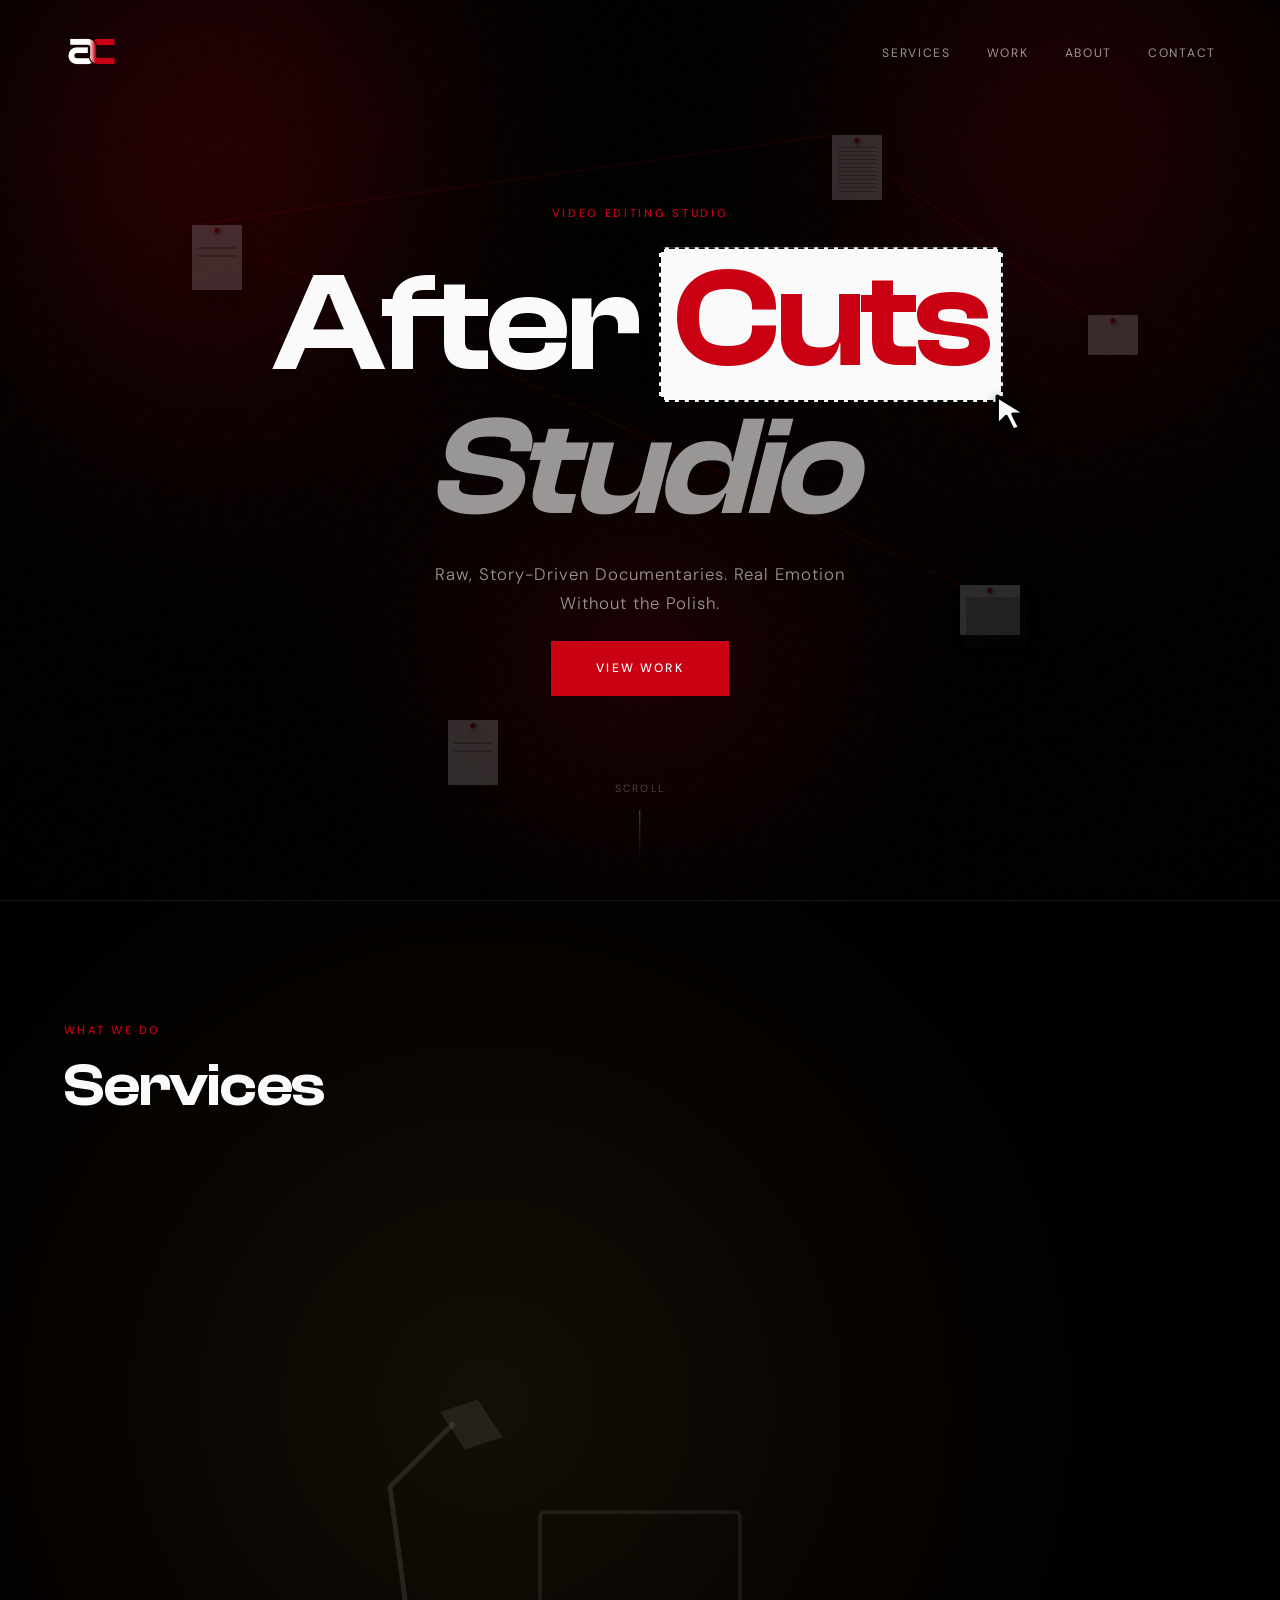
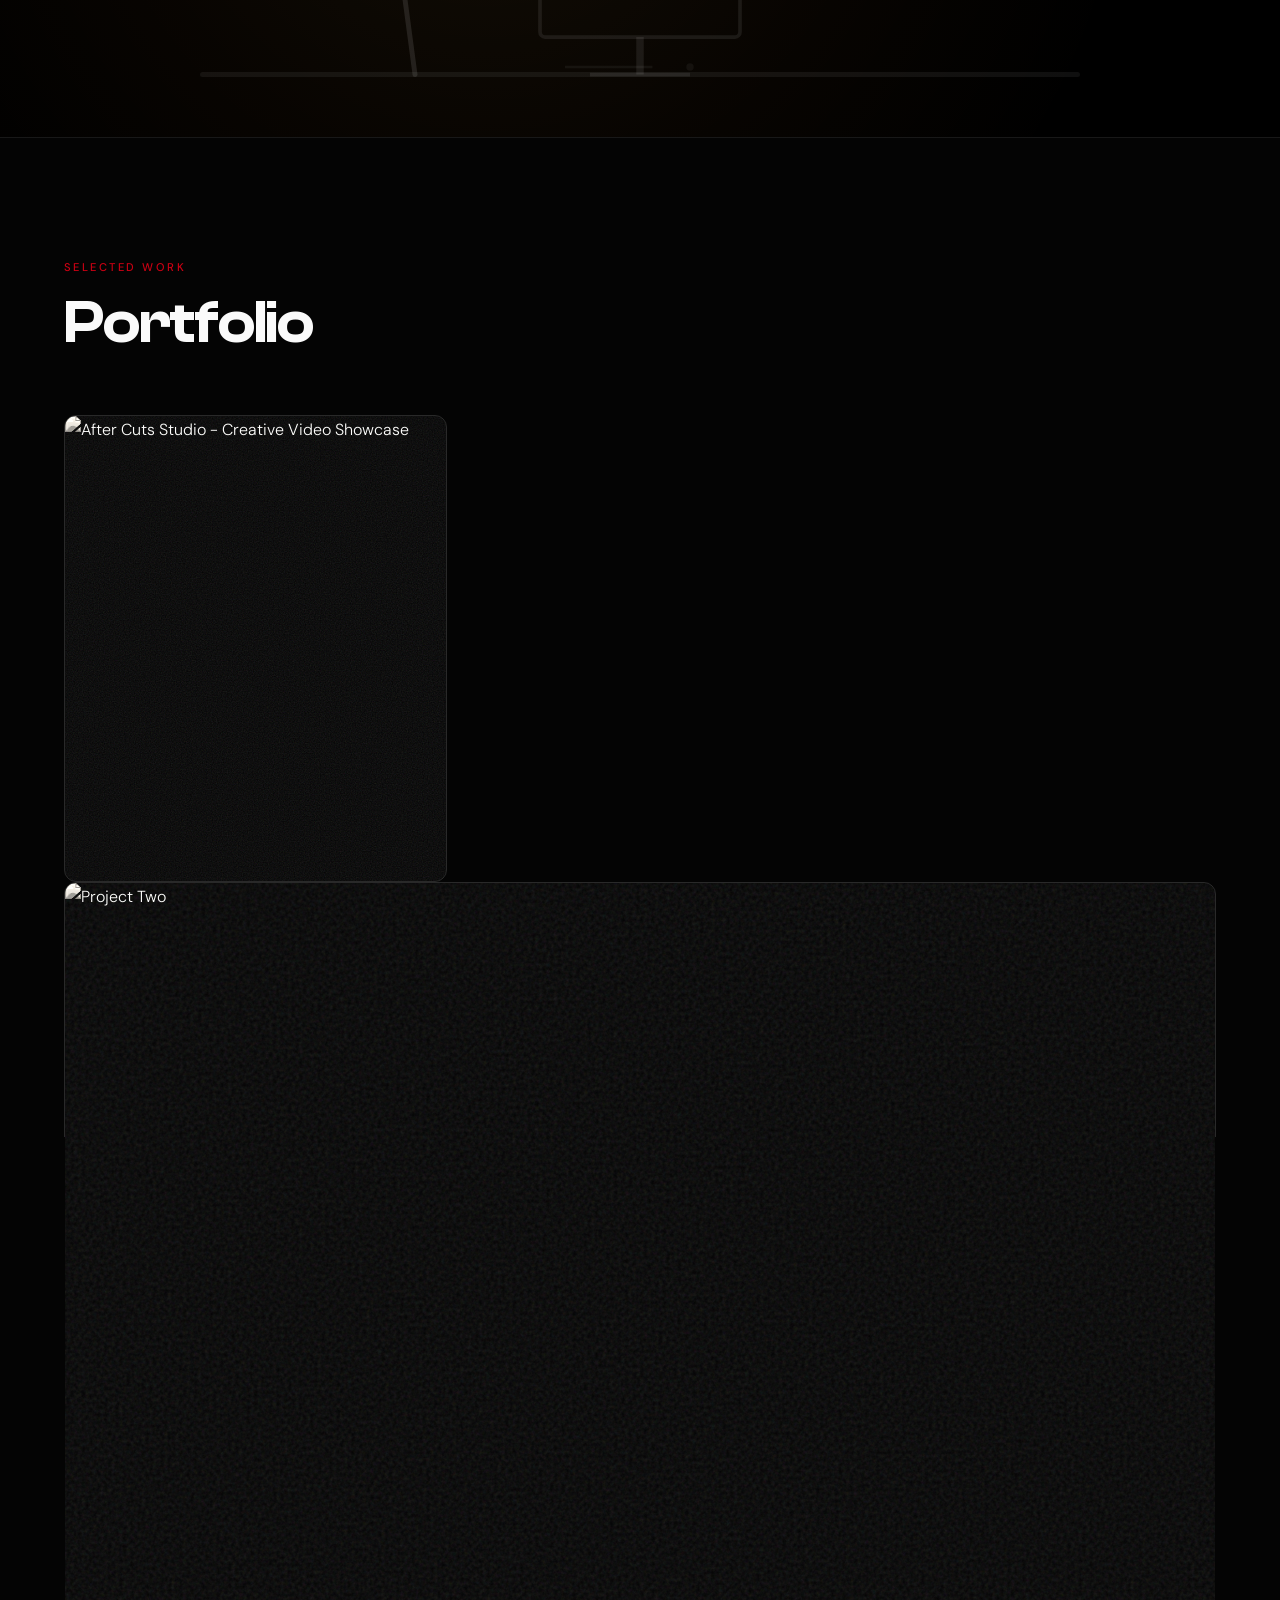
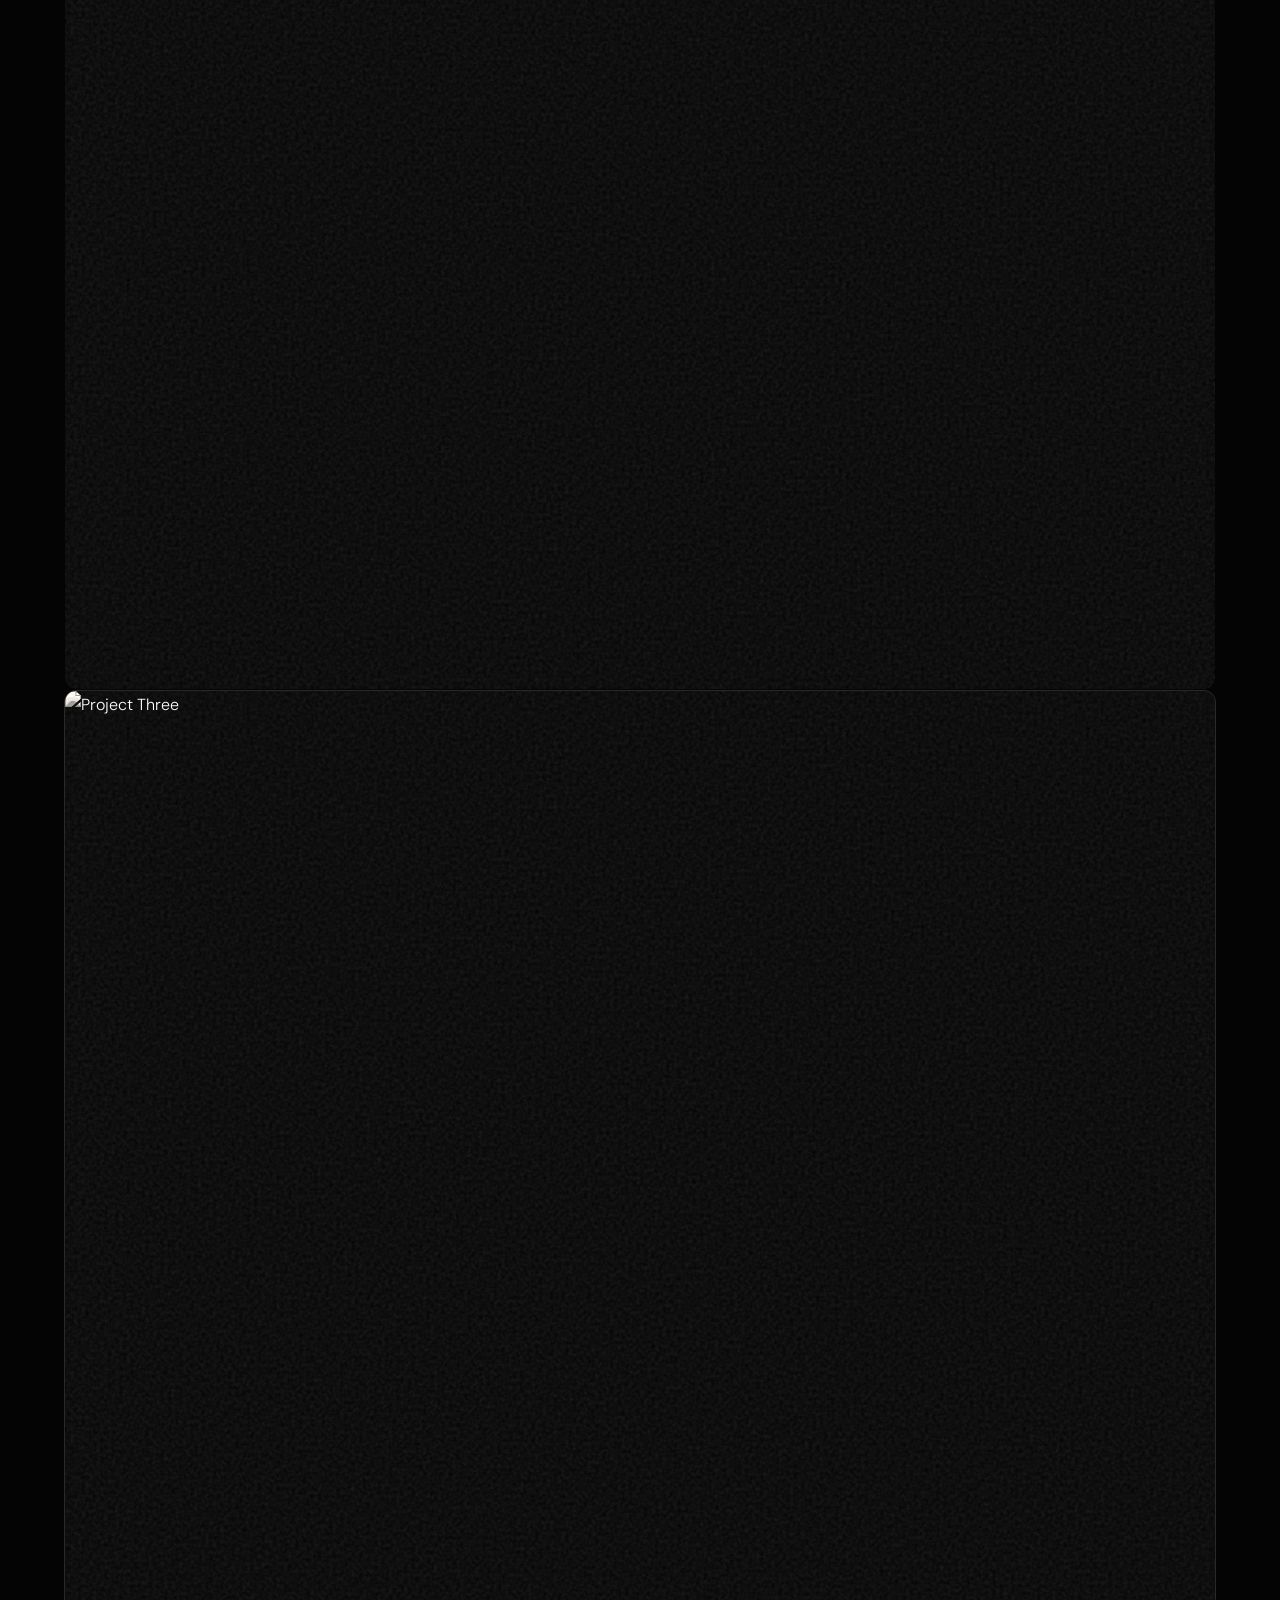
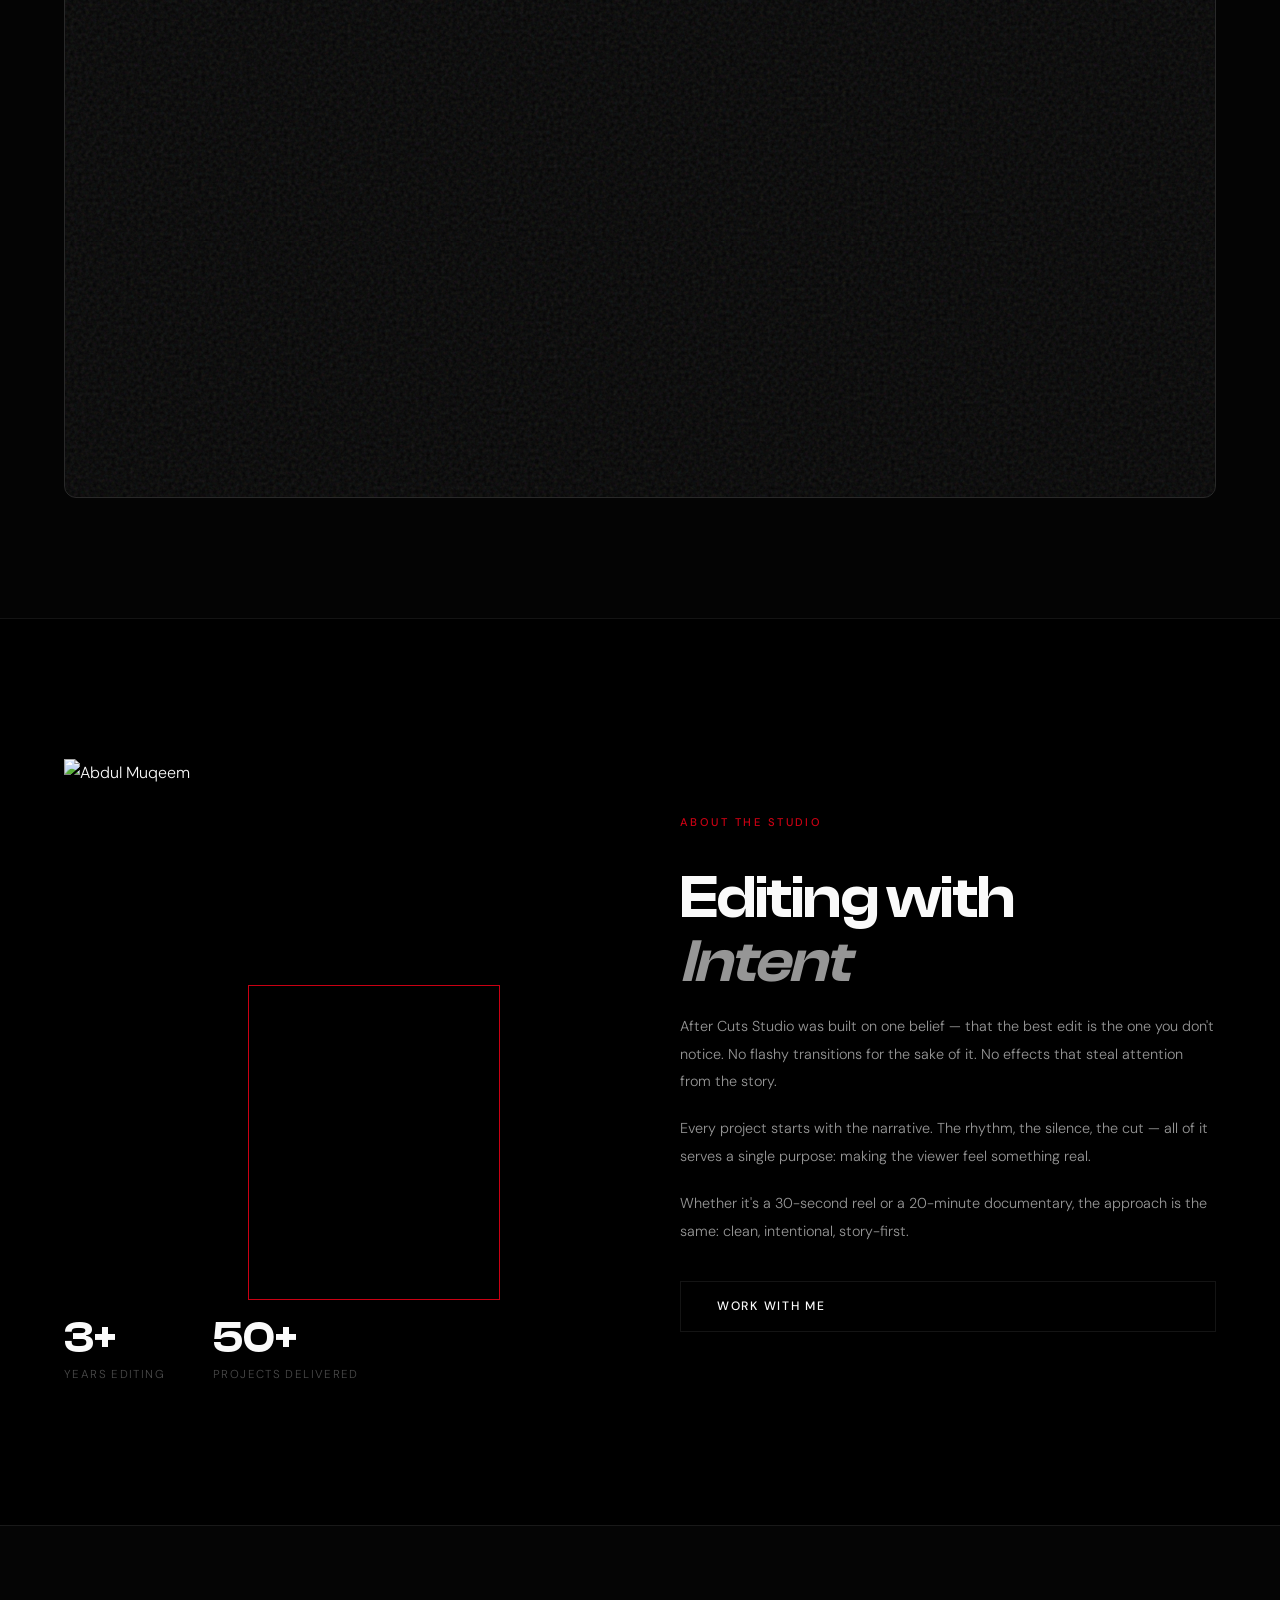
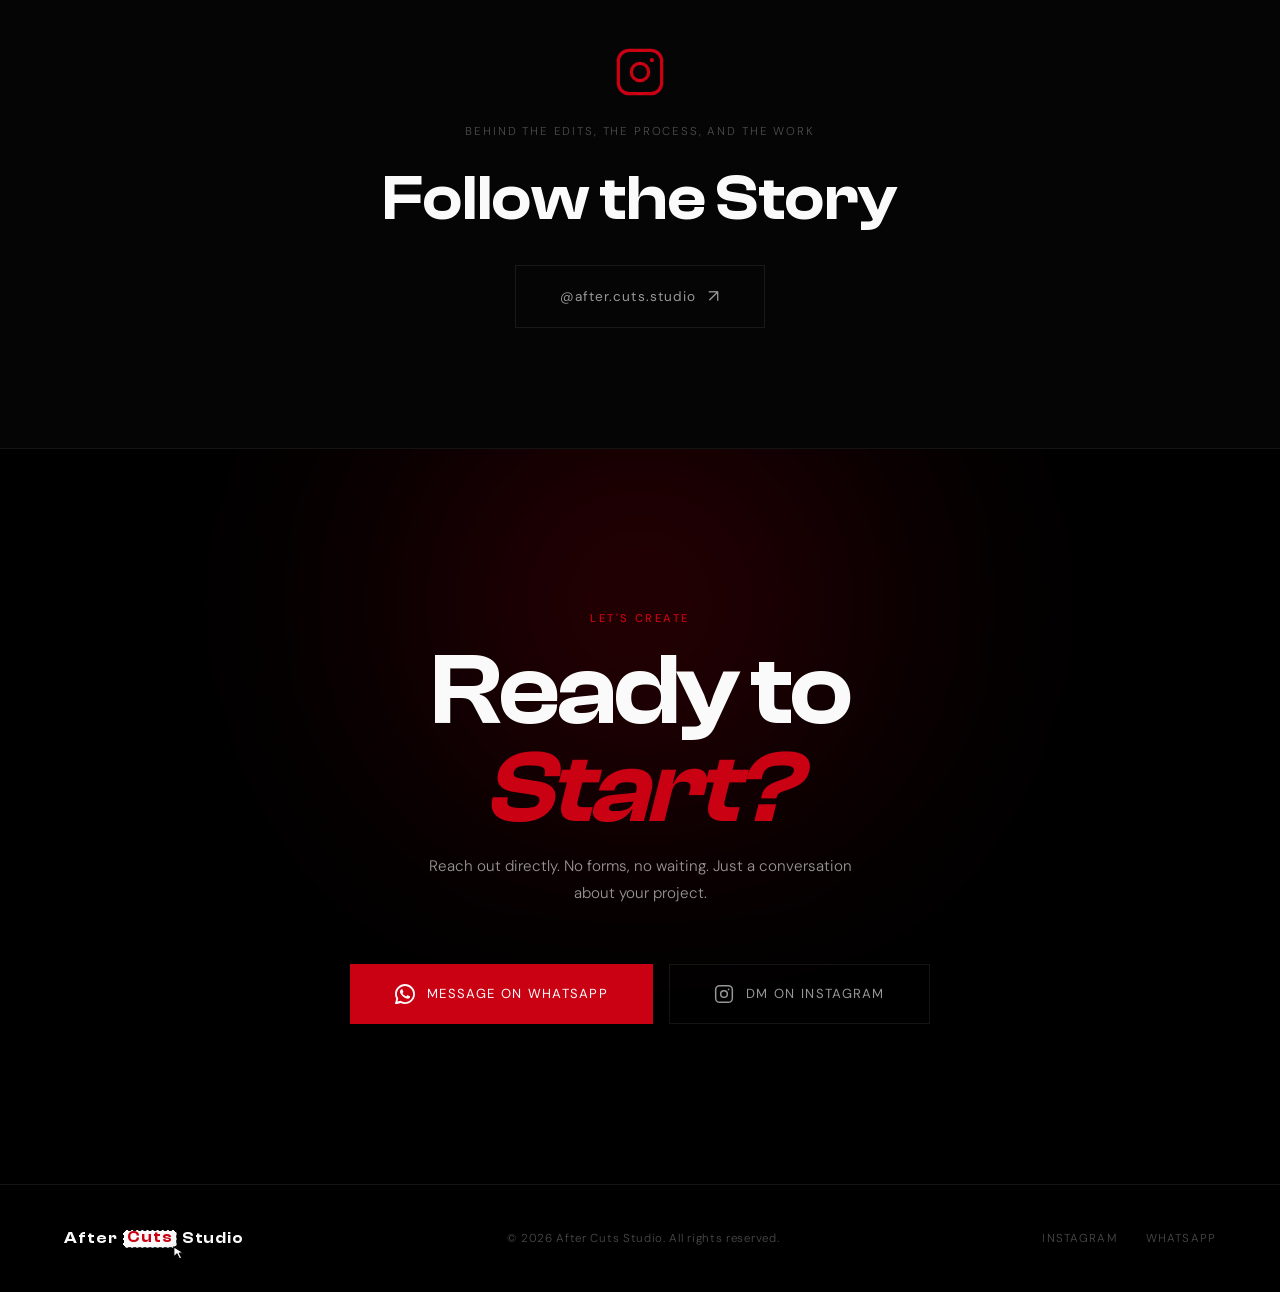
==== index.html @ 25b97770 "Add files via upload" ====
<!DOCTYPE html>
<html lang="en">

<head>
  <meta charset="UTF-8" />
  <meta name="viewport" content="width=device-width, initial-scale=1.0" />
  <title>After Cuts Studio — Clean, Story-Driven Edits</title>
  <meta name="description"
    content="After Cuts Studio is a premium, story-driven video editing studio specializing in raw, high-impact documentary edits, Instagram reels, and YouTube shorts." />
  <meta name="keywords"
    content="After Cuts Studio, video editing studio, documentary editing, cinematic video editor, reels editing, shorts editor" />
  <link rel="canonical" href="https://aftercuts.studio/" />

  <meta property="og:type" content="website" />
  <meta property="og:url" content="https://aftercuts.studio/" />
  <meta property="og:title" content="After Cuts Studio — Clean, Story-Driven Edits" />
  <meta property="og:description"
    content="Premium story-driven video editing studio specializing in cinematic documentaries, high-retention reels, and YouTube shorts." />
  <meta property="og:image" content="https://aftercuts.studio/YOUR_LOGO.png" />

  <meta property="twitter:card" content="summary_large_image" />
  <meta property="twitter:url" content="https://aftercuts.studio/" />
  <meta property="twitter:title" content="After Cuts Studio — Clean, Story-Driven Edits" />
  <meta property="twitter:description"
    content="Premium story-driven video editing studio specializing in cinematic documentaries, high-retention reels, and YouTube shorts." />
  <meta property="twitter:image" content="https://aftercuts.studio/YOUR_LOGO.png" />

  <link rel="preconnect" href="https://fonts.googleapis.com" />
  <link rel="preconnect" href="https://fonts.gstatic.com" crossorigin />
  <link href="https://fonts.googleapis.com/css2?family=DM+Sans:wght@300;400;500&display=swap" rel="stylesheet" />
  <link rel="stylesheet" href="styles.css" />
  <script type="application/ld+json">
  {
    "@context": "https://schema.org",
    "@type": "ProfessionalService",
    "name": "After Cuts Studio",
    "image": "https://aftercuts.studio/YOUR_LOGO.png",
    "@id": "https://aftercuts.studio/#professional-service",
    "url": "https://aftercuts.studio/",
    "telephone": "+919100767096",
    "priceRange": "$$",
    "address": {
      "@type": "PostalAddress",
      "addressLocality": "Vijayawada",
      "addressRegion": "Andhra Pradesh",
      "addressCountry": "IN"
    },
    "geo": {
      "@type": "GeoCoordinates",
      "latitude": "16.5062",
      "longitude": "80.6480"
    },
    "openingHoursSpecification": {
      "@type": "OpeningHoursSpecification",
      "dayOfWeek": [
        "Monday",
        "Tuesday",
        "Wednesday",
        "Thursday",
        "Friday",
        "Saturday"
      ],
      "opens": "09:00",
      "closes": "18:00"
    },
    "sameAs": [
      "https://www.instagram.com/after.cuts.studio/"
    ],
    "slogan": "Simple edits is secret of significant results"
  }
  </script>
</head>

<body>

  <!-- ============================================================
       AMBIENT GLOW — UltimateEditors-style cone beams from top
       Two large soft light beams + one mid orb, all in #CA0013 red
  ============================================================ -->
  <div class="glow-wrap" aria-hidden="true">
    <div class="glow-beam glow-beam--left"></div>
    <div class="glow-beam glow-beam--right"></div>
    <div class="glow-orb glow-orb--mid"></div>
  </div>

  <!-- ============================================================
       PAGE LOADER
  ============================================================ -->
  <div id="loader">
    <div class="elegant-wrapper">
      <div class="expanding-ring"></div>
      <img src="YOUR_LOGO.png" alt="AC" class="elegant-logo" />
    </div>
  </div>

  <!-- ============================================================
       NAVIGATION
  ============================================================ -->
  <nav id="navbar">

    <!--
      LOGO PLACEHOLDER
      To use your own PNG logo:
        1. Delete the entire <a class="nav-logo"> block below
        2. Uncomment and use this instead:
           <a href="#hero"><img src="YOUR_LOGO.png" alt="After Cuts Studio" class="nav-logo-img" /></a>
    -->
    <a href="#hero"><img src="YOUR_LOGO.png" alt="After Cuts Studio" class="nav-logo-img" /></a>

    <ul class="nav-links">
      <li><a href="#services">Services</a></li>
      <li><a href="#portfolio">Work</a></li>
      <li><a href="#about">About</a></li>
      <li><a href="#contact">Contact</a></li>
    </ul>

    <button class="nav-toggle" aria-label="Toggle menu">
      <span></span><span></span>
    </button>
  </nav>

  <!-- Mobile Menu -->
  <div id="mobile-menu">
    <ul>
      <li><a href="#services">Services</a></li>
      <li><a href="#portfolio">Work</a></li>
      <li><a href="#about">About</a></li>
      <li><a href="#contact">Contact</a></li>
    </ul>
  </div>

  <!-- ============================================================
       HERO SECTION
  ============================================================ -->
  <section id="hero">
    <div class="hero-grain"></div>
    <div class="hero-vignette"></div>

    <div class="detective-bg" aria-hidden="true">
      <svg class="detective-threads" viewBox="0 0 100 100" preserveAspectRatio="none">
        <line x1="15" y1="25" x2="75" y2="65" stroke="#CA0013" stroke-width="0.15" />
        <line x1="75" y1="65" x2="35" y2="80" stroke="#CA0013" stroke-width="0.15" stroke-dasharray="0.5, 1" />
        <line x1="15" y1="25" x2="65" y2="15" stroke="#CA0013" stroke-width="0.15" />
        <line x1="65" y1="15" x2="85" y2="35" stroke="#CA0013" stroke-width="0.15" />
      </svg>

      <div class="paper paper-1">
        <div class="pin"></div>
        <div class="paper-content line-block"></div>
      </div>
      <div class="paper paper-2">
        <div class="pin"></div>
        <div class="paper-content photo-block"></div>
      </div>
      <div class="paper paper-3">
        <div class="pin"></div>
        <div class="paper-content line-block"></div>
      </div>
      <div class="paper paper-4">
        <div class="pin"></div>
        <div class="paper-content text-block"></div>
      </div>
      <div class="paper paper-5">
        <div class="pin"></div>
      </div>
    </div>

    <div class="hero-content">
      <p class="hero-eyebrow reveal-up">Video Editing Studio</p>
      <h1 class="hero-title reveal-up delay-1">
        After
        <span class="selection-wrapper">
          <span class="selection-bg"></span>
          <span class="selection-text">Cuts</span>
          <svg class="selection-cursor" viewBox="0 0 20 20" xmlns="http://www.w3.org/2000/svg">
            <polygon points="1,1 1,14 5,10 8,16 11,15 8,9 14,9" fill="#FAFAFA" stroke="#000000" stroke-width="1.5"
              stroke-linejoin="round" />
          </svg>
        </span><br />
        <em>Studio</em>
      </h1>
      <p class="hero-tagline reveal-up delay-2">
        Raw, Story-Driven Documentaries. Real Emotion Without the Polish.
      </p>
      <a href="#portfolio" class="btn-primary reveal-up delay-3">View Work</a>
    </div>

    <div class="hero-scroll-hint">
      <span>Scroll</span>
      <div class="scroll-line"></div>
    </div>
  </section>

  <!-- ============================================================
       SERVICES SECTION
  ============================================================ -->
  <section id="services">



    <div class="workspace-bg" aria-hidden="true">
      <div class="workspace-light"></div>
      <svg class="workspace-art" viewBox="0 0 800 400" preserveAspectRatio="xMidYMax slice">
        <line x1="50" y1="350" x2="750" y2="350" stroke="rgba(255,255,255,0.06)" stroke-width="4"
          stroke-linecap="round" />
        <rect x="320" y="220" width="160" height="100" rx="4" fill="none" stroke="rgba(255,255,255,0.08)"
          stroke-width="3" />
        <line x1="400" y1="320" x2="400" y2="350" stroke="rgba(255,255,255,0.08)" stroke-width="6" />
        <line x1="360" y1="350" x2="440" y2="350" stroke="rgba(255,255,255,0.08)" stroke-width="3" />
        <line x1="340" y1="344" x2="410" y2="344" stroke="rgba(255,255,255,0.05)" stroke-width="2" />
        <circle cx="440" cy="344" r="3" fill="rgba(255,255,255,0.05)" />
        <path d="M 220 350 L 200 200 L 250 150" fill="none" stroke="rgba(255,255,255,0.1)" stroke-width="4"
          stroke-linecap="round" stroke-linejoin="round" />
        <polygon points="240,140 270,130 290,160 260,170" fill="rgba(255,255,255,0.08)" />
      </svg>
    </div>

    <div class="container">
      <div class="section-header reveal-up">
        <span class="section-label">What We Do</span>
        <h2 class="section-title">Services</h2>
      </div>

      <div class="services-grid">

        <div class="service-card news-clipping rot-left reveal-up delay-1">
          <h3 class="service-title"><span class="highlighter">Reels &amp; Shorts Editing</span></h3>
          <p class="service-desc">High-impact vertical content engineered for scroll-stopping attention. Rhythm-first
            cutting, sound design, and motion that feels intentional — not trendy.</p>
          <div class="service-tags">
            <span>Instagram Reels</span><span>YouTube Shorts</span><span>TikTok</span>
          </div>
        </div>

        <div class="service-card news-clipping rot-right reveal-up delay-2">
          <h3 class="service-title"><span class="highlighter">Documentary Editing</span></h3>
          <p class="service-desc">Long-form storytelling where the narrative dictates the pacing. Finding the truth in
            the footage, building tension, and crafting a raw, emotional journey.</p>
          <div class="service-tags">
            <span>Features</span><span>Short Docs</span><span>Archival</span>
          </div>
        </div>

      </div>
    </div>
  </section>

  <!-- ============================================================
       PORTFOLIO SECTION
  ============================================================ -->
  <section id="portfolio">
    <div class="container">
      <div class="section-header reveal-up">
        <span class="section-label">Selected Work</span>
        <h2 class="section-title">Portfolio</h2>
      </div>
      <div class="portfolio-grid">

        <!-- REPLACE: data-video & href with your actual YouTube video ID -->
        <div class="portfolio-item reveal-up delay-1">
          <div class="portfolio-thumb">
            <img src="https://img.youtube.com/vi/WsCQz7DKcd8/maxresdefault.jpg"
              alt="After Cuts Studio - Creative Video Showcase" loading="lazy" />
            <div class="portfolio-overlay">
              <div class="play-btn">
                <svg viewBox="0 0 24 24" fill="currentColor">
                  <polygon points="5,3 19,12 5,21" />
                </svg>
              </div>
              <div class="portfolio-info">
                <span class="portfolio-cat">Video Edit</span>
                <h4 class="portfolio-name">My Project</h4>
              </div>
            </div>
          </div>
          <a href="https://www.youtube.com/watch?v=WsCQz7DKcd8" class="portfolio-link" target="_blank"
            rel="noopener"></a>
        </div>
        <!-- REPLACE href with full YouTube URL -->
        <a href="https://www.youtube.com/watch?v=dQw4w9WgXcQ" class="portfolio-link" target="_blank" rel="noopener"></a>
      </div>

      <!-- REPLACE: data-video & href with your actual YouTube video ID -->
      <div class="portfolio-item reveal-up delay-2">
        <div class="portfolio-thumb">
          <img src="https://img.youtube.com/vi/dQw4w9WgXcQ/maxresdefault.jpg" alt="Project Two" loading="lazy" />
          <div class="portfolio-overlay">
            <div class="play-btn">
              <svg viewBox="0 0 24 24" fill="currentColor">
                <polygon points="5,3 19,12 5,21" />
              </svg>
            </div>
            <div class="portfolio-info">
              <span class="portfolio-cat">Documentary</span>
              <h4 class="portfolio-name">Project Two</h4>
            </div>
          </div>
        </div>
        <a href="https://www.youtube.com/watch?v=dQw4w9WgXcQ" class="portfolio-link" target="_blank" rel="noopener"></a>
      </div>

      <!-- REPLACE: data-video & href with your actual YouTube video ID -->
      <div class="portfolio-item reveal-up delay-3">
        <div class="portfolio-thumb">
          <img src="https://img.youtube.com/vi/dQw4w9WgXcQ/maxresdefault.jpg" alt="Project Three" loading="lazy" />
          <div class="portfolio-overlay">
            <div class="play-btn">
              <svg viewBox="0 0 24 24" fill="currentColor">
                <polygon points="5,3 19,12 5,21" />
              </svg>
            </div>
            <div class="portfolio-info">
              <span class="portfolio-cat">Brand Film</span>
              <h4 class="portfolio-name">Project Three</h4>
            </div>
          </div>
        </div>
        <a href="https://www.youtube.com/watch?v=dQw4w9WgXcQ" class="portfolio-link" target="_blank" rel="noopener"></a>
      </div>

    </div>
    </div>
  </section>

  <!-- Video Lightbox -->
  <div id="video-lightbox">
    <div class="lightbox-backdrop"></div>
    <div class="lightbox-inner">
      <button class="lightbox-close">&times;</button>
      <div class="lightbox-frame">
        <iframe id="lightbox-iframe" src="" frameborder="0" allow="autoplay; fullscreen" allowfullscreen></iframe>
      </div>
    </div>
  </div>

  <!-- ============================================================
       ABOUT SECTION
  ============================================================ -->
  <section id="about">
    <div class="container about-layout">

      <div class="about-visual reveal-left">
        <div class="about-img-wrap">
          <img src="My Image.jpeg" alt="Abdul Muqeem" />
          <div class="about-img-border"></div>
        </div>
        <div class="about-stat-block">
          <div class="about-stat">
            <span class="stat-num">3+</span>
            <span class="stat-label">Years Editing</span>
          </div>
          <div class="about-stat">
            <span class="stat-num">50+</span>
            <span class="stat-label">Projects Delivered</span>
          </div>
        </div>
      </div>

      <div class="about-text reveal-right">
        <span class="section-label">About the Studio</span>
        <h2 class="section-title">Editing with<br /><em>Intent</em></h2>
        <p>After Cuts Studio was built on one belief — that the best edit is the one you don't notice. No flashy
          transitions for the sake of it. No effects that steal attention from the story.</p>
        <p>Every project starts with the narrative. The rhythm, the silence, the cut — all of it serves a single
          purpose: making the viewer feel something real.</p>
        <p>Whether it's a 30-second reel or a 20-minute documentary, the approach is the same: clean, intentional,
          story-first.</p>
        <a href="#contact" class="btn-secondary">Work With Me</a>
      </div>

    </div>
  </section>

  <!-- ============================================================
       INSTAGRAM SECTION
  ============================================================ -->
  <section id="instagram">
    <div class="container">
      <div class="ig-inner reveal-up">
        <div class="ig-icon">
          <svg viewBox="0 0 24 24" fill="none" stroke="currentColor" stroke-width="1.5">
            <rect x="2" y="2" width="20" height="20" rx="5" />
            <circle cx="12" cy="12" r="4" />
            <circle cx="17.5" cy="6.5" r="1" fill="currentColor" stroke="none" />
          </svg>
        </div>
        <p class="ig-sub">Behind the edits, the process, and the work</p>
        <h2 class="ig-title">Follow the Story</h2>
        <a href="https://www.instagram.com/after.cuts.studio/?utm_source=ig_web_button_share_sheet" class="btn-ig"
          target="_blank" rel="noopener">
          @after.cuts.studio <span class="btn-ig-arrow">↗</span>
        </a>
      </div>
    </div>
  </section>

  <!-- ============================================================
       CONTACT / CTA SECTION
  ============================================================ -->
  <section id="contact">
    <div class="contact-glow" aria-hidden="true"></div>
    <div class="container contact-layout">
      <div class="reveal-up">
        <span class="section-label">Let's Create</span>
        <h2 class="contact-title">Ready to<br /><em>Start?</em></h2>
        <p class="contact-sub">Reach out directly. No forms, no waiting. Just a conversation about your project.</p>
      </div>
      <div class="contact-buttons reveal-up delay-1">

        <!-- WhatsApp: +91 9100767096 -->
        <a href="https://wa.me/919100767096" class="contact-btn whatsapp-btn" target="_blank" rel="noopener">
          <svg viewBox="0 0 24 24" fill="currentColor">
            <path
              d="M17.472 14.382c-.297-.149-1.758-.867-2.03-.967-.273-.099-.471-.148-.67.15-.197.297-.767.966-.94 1.164-.173.199-.347.223-.644.075-.297-.15-1.255-.463-2.39-1.475-.883-.788-1.48-1.761-1.653-2.059-.173-.297-.018-.458.13-.606.134-.133.298-.347.446-.52.149-.174.198-.298.298-.497.099-.198.05-.371-.025-.52-.075-.149-.669-1.612-.916-2.207-.242-.579-.487-.5-.669-.51-.173-.008-.371-.01-.57-.01-.198 0-.52.074-.792.372-.272.297-1.04 1.016-1.04 2.479 0 1.462 1.065 2.875 1.213 3.074.149.198 2.096 3.2 5.077 4.487.709.306 1.262.489 1.694.625.712.227 1.36.195 1.871.118.571-.085 1.758-.719 2.006-1.413.248-.694.248-1.289.173-1.413-.074-.124-.272-.198-.57-.347z" />
            <path
              d="M12 0C5.373 0 0 5.373 0 12c0 2.127.558 4.121 1.532 5.847L.054 23.467a.75.75 0 0 0 .918.968l5.86-1.537A11.945 11.945 0 0 0 12 24c6.627 0 12-5.373 12-12S18.627 0 12 0zm0 21.75a9.732 9.732 0 0 1-4.98-1.365l-.356-.213-3.695.968.984-3.596-.233-.371A9.72 9.72 0 0 1 2.25 12C2.25 6.615 6.615 2.25 12 2.25S21.75 6.615 21.75 12 17.385 21.75 12 21.75z" />
          </svg>
          Message on WhatsApp
        </a>

        <!-- Instagram -->
        <a href="https://www.instagram.com/after.cuts.studio/?utm_source=ig_web_button_share_sheet"
          class="contact-btn instagram-btn" target="_blank" rel="noopener">
          <svg viewBox="0 0 24 24" fill="none" stroke="currentColor" stroke-width="1.8">
            <rect x="2" y="2" width="20" height="20" rx="5" />
            <circle cx="12" cy="12" r="4" />
            <circle cx="17.5" cy="6.5" r="1" fill="currentColor" stroke="none" />
          </svg>
          DM on Instagram
        </a>

      </div>
    </div>
  </section>

  <!-- ============================================================
       FOOTER
  ============================================================ -->
  <footer id="footer">
    <div class="container footer-layout">
      <p class="footer-brand">
        After
        <span class="selection-wrapper">
          <span class="selection-bg"></span>
          <span class="selection-text">Cuts</span>
          <svg class="selection-cursor" viewBox="0 0 20 20" xmlns="http://www.w3.org/2000/svg">
            <polygon points="1,1 1,14 5,10 8,16 11,15 8,9 14,9" fill="#FAFAFA" stroke="#000000" stroke-width="1.5"
              stroke-linejoin="round" />
          </svg>
        </span>
        Studio
      </p>
      <p class="footer-copy">&copy; <span id="year"></span> After Cuts Studio. All rights reserved.</p>
      <div class="footer-links">
        <a href="https://www.instagram.com/after.cuts.studio/?utm_source=ig_web_button_share_sheet" target="_blank"
          rel="noopener">Instagram</a>
        <a href="https://wa.me/919100767096" target="_blank" rel="noopener">WhatsApp</a>
      </div>
    </div>
  </footer>

  <script src="script.js"></script>
</body>

</html>
---- styles.css ----
/* ============================================================
   AFTER CUTS STUDIO — styles.css
   Theme : Dark Luxury / Cinematic / Minimal
   Colors: #000000 Black · #CA0013 Red · #FAFAFA Off-white
   Fonts : ClashDisplay Semibold (hero/display) · DM Sans (body)
   NOTE  : Cursor animation fully removed as requested
============================================================ */

/* ─── CUSTOM FONT ───────────────────────────────────────────── */
@font-face {
  font-family: 'ClashDisplay';
  src: url('ClashDisplay-Semibold.ttf') format('truetype');
  font-weight: 600;
  font-style: normal;
  font-display: swap;
}

/* ─── RESET ─────────────────────────────────────────────────── */
*,
*::before,
*::after {
  margin: 0;
  padding: 0;
  box-sizing: border-box;
}

/* ─── VARIABLES ─────────────────────────────────────────────── */
:root {
  --black: #000000;
  --red: #CA0013;
  --red-glow: rgba(202, 0, 19, 0.45);
  --red-soft: rgba(202, 0, 19, 0.18);
  --red-dim: rgba(202, 0, 19, 0.10);
  --white: #FAFAFA;
  --white-60: rgba(250, 250, 250, 0.60);
  --white-30: rgba(250, 250, 250, 0.30);
  --white-08: rgba(250, 250, 250, 0.08);
  --border: rgba(255, 255, 255, 0.08);
  --card-bg: rgba(12, 12, 12, 0.80);
  --font-display: 'ClashDisplay', sans-serif;
  --font-body: 'DM Sans', sans-serif;
  --ease: cubic-bezier(0.25, 0.1, 0.25, 1);
  --ease-snap: cubic-bezier(0.16, 1, 0.3, 1);
}

/* ─── BASE ──────────────────────────────────────────────────── */
html {
  scroll-behavior: smooth;
  /* True page black lives on html so body can be transparent */
  background: var(--black);
}

body {
  /* MUST be transparent so fixed glow layer shows through */
  background: transparent;
  color: var(--white);
  font-family: var(--font-body);
  font-weight: 300;
  line-height: 1.7;
  overflow-x: hidden;
  cursor: auto;
  /* normal cursor — animation removed */
}

img {
  display: block;
  width: 100%;
  height: 100%;
  object-fit: cover;
}

a {
  text-decoration: none;
  color: inherit;
}

ul {
  list-style: none;
}

.container {
  width: min(1200px, 90%);
  margin-inline: auto;
}

/* ─── UTILITY ───────────────────────────────────────────────── */
.red {
  color: var(--red);
}

/* used on "Cuts" in hero title */

/* ============================================================
   GLOW LAYER
   Mimics ultimateeditors.com style:
   - Two large cone/beam shapes from upper-left & upper-right
   - One soft central orb lower down
   - All fixed so they persist while scrolling
   - z-index: -1 so they sit BEHIND every section
============================================================ */
.glow-wrap {
  position: fixed;
  inset: 0;
  pointer-events: none;
  z-index: -1;
  /* behind the entire page */
  overflow: hidden;
}

/* ── Shared beam base ── */
.glow-beam {
  position: absolute;
  top: -10%;
  width: 60vw;
  height: 110vh;
  border-radius: 50%;
  filter: blur(120px);
  opacity: 0.55;
  transform-origin: top center;
}

/* Left beam — angled in from upper-left */
.glow-beam--left {
  left: -15%;
  background: radial-gradient(ellipse 60% 80% at 40% 10%,
      rgba(202, 0, 19, 0.70) 0%,
      rgba(202, 0, 19, 0.25) 40%,
      transparent 75%);
  transform: rotate(-18deg);
  animation: beamPulse 9s ease-in-out infinite alternate;
}

/* Right beam — mirrored from upper-right */
.glow-beam--right {
  right: -15%;
  background: radial-gradient(ellipse 60% 80% at 60% 10%,
      rgba(202, 0, 19, 0.55) 0%,
      rgba(202, 0, 19, 0.18) 40%,
      transparent 75%);
  transform: rotate(18deg);
  animation: beamPulse 12s ease-in-out infinite alternate-reverse;
}

/* Central soft orb — sits in the lower-middle for depth */
.glow-orb--mid {
  position: absolute;
  bottom: 5%;
  left: 50%;
  transform: translateX(-50%);
  width: min(700px, 80vw);
  height: min(400px, 50vw);
  border-radius: 50%;
  background: radial-gradient(circle at center,
      rgba(202, 0, 19, 0.28) 0%,
      rgba(202, 0, 19, 0.08) 50%,
      transparent 75%);
  filter: blur(90px);
  opacity: 0.7;
  animation: beamPulse 15s ease-in-out infinite alternate;
}

@keyframes beamPulse {
  0% {
    opacity: 0.45;
  }

  50% {
    opacity: 0.65;
  }

  100% {
    opacity: 0.50;
  }
}

/* Accessibility: kill animation for reduced-motion users */
@media (prefers-reduced-motion: reduce) {

  .glow-beam,
  .glow-orb--mid {
    animation: none;
  }
}

/* ─── PAGE LOADER ───────────────────────────────────────────── */
#loader {
  position: fixed;
  inset: 0;
  background: var(--black);
  z-index: 10000;
  display: flex;
  align-items: center;
  justify-content: center;
  transition: opacity 0.7s var(--ease), visibility 0.7s;
}

#loader.hidden {
  opacity: 0;
  visibility: hidden;
}

.elegant-wrapper {
  position: fixed;
  top: 50%;
  left: 50%;
  transform: translate(-50%, -50%);
  display: flex;
  align-items: center;
  justify-content: center;
  width: 300px;
  height: 300px;
  animation: flyToCorner 0.9s cubic-bezier(0.32, 0.72, 0, 1) 2.4s forwards;
}

.loader-inner {
  display: flex;
  flex-direction: column;
  align-items: center;
  gap: 20px;
}

.loader-brand {
  font-family: var(--font-display);
  font-size: clamp(3rem, 8vw, 5rem);
  font-weight: 600;
  letter-spacing: 0.1em;
}

.loader-line {
  width: 0;
  height: 1px;
  background: var(--red);
  animation: lineGrow 1.5s var(--ease-snap) forwards;
}

@keyframes lineGrow {
  to {
    width: 120px;
  }
}

/* ─── NAVBAR ────────────────────────────────────────────────── */
#navbar {
  position: fixed;
  top: 0;
  left: 0;
  right: 0;
  z-index: 900;
  display: flex;
  align-items: center;
  justify-content: space-between;
  padding: 24px min(5%, 72px);
  transition: background 0.5s var(--ease), padding 0.4s var(--ease);
}

#navbar.scrolled {
  background: rgba(0, 0, 0, 0.88);
  backdrop-filter: blur(14px);
  -webkit-backdrop-filter: blur(14px);
  padding-top: 16px;
  padding-bottom: 16px;
  border-bottom: 1px solid var(--border);
}

/* ── Logo placeholder ─────────────────────────── */
/* When you're ready to use your PNG:
   Remove .logo-placeholder and just put <img src="logo.png"> */
.nav-logo {
  display: inline-flex;
  align-items: center;
}

.logo-placeholder {
  display: flex;
  align-items: center;
  gap: 10px;
}

.logo-box-wrap {
  /* This box holds the AC initials — delete when using real logo */
  width: 36px;
  height: 36px;
  border: 1px solid var(--red);
  display: flex;
  align-items: center;
  justify-content: center;
  flex-shrink: 0;
}

.logo-box {
  font-family: var(--font-display);
  font-size: 0.85rem;
  font-weight: 600;
  letter-spacing: 0.05em;
  color: var(--red);
  line-height: 1;
}

/* To use an actual PNG logo instead, apply this class: */
.nav-logo-img {
  height: 36px;
  width: auto;
  display: block;
}

.logo-name {
  font-family: var(--font-display);
  font-size: 1rem;
  font-weight: 400;
  letter-spacing: 0.06em;
  color: var(--white);
  transition: color 0.3s;
}

.nav-logo:hover .logo-name {
  color: var(--red);
}

/* ── Nav links ─────────────────────────────────── */
.nav-links {
  display: flex;
  gap: 36px;
}

.nav-links a {
  font-size: 0.76rem;
  font-weight: 400;
  letter-spacing: 0.14em;
  text-transform: uppercase;
  color: var(--white-60);
  position: relative;
  transition: color 0.3s;
}

.nav-links a::after {
  content: '';
  position: absolute;
  bottom: -3px;
  left: 0;
  width: 0;
  height: 1px;
  background: var(--red);
  transition: width 0.35s var(--ease-snap);
}

.nav-links a:hover {
  color: var(--white);
}

.nav-links a:hover::after {
  width: 100%;
}

/* ── Mobile toggle ─────────────────────────────── */
.nav-toggle {
  display: none;
  flex-direction: column;
  gap: 6px;
  background: none;
  border: none;
  cursor: pointer;
  padding: 4px;
}

.nav-toggle span {
  display: block;
  width: 24px;
  height: 1px;
  background: var(--white);
  transition: transform 0.35s var(--ease-snap), opacity 0.25s;
}

.nav-toggle.open span:first-child {
  transform: translateY(7px) rotate(45deg);
}

.nav-toggle.open span:last-child {
  transform: translateY(-7px) rotate(-45deg);
}

/* ─── MOBILE MENU ───────────────────────────────────────────── */
#mobile-menu {
  position: fixed;
  inset: 0;
  background: rgba(0, 0, 0, 0.95);
  backdrop-filter: blur(18px);
  -webkit-backdrop-filter: blur(18px);
  z-index: 850;
  display: flex;
  align-items: center;
  justify-content: center;
  clip-path: inset(0 0 100% 0);
  transition: clip-path 0.6s var(--ease-snap);
}

#mobile-menu.open {
  clip-path: inset(0 0 0% 0);
}

#mobile-menu ul {
  display: flex;
  flex-direction: column;
  align-items: center;
  gap: 36px;
}

#mobile-menu a {
  font-family: var(--font-display);
  font-size: clamp(2rem, 7vw, 3.5rem);
  font-weight: 300;
  color: var(--white-60);
  transition: color 0.3s;
}

#mobile-menu a:hover {
  color: var(--red);
}

/* ─── SCROLL REVEAL ─────────────────────────────────────────── */
.reveal-up,
.reveal-left,
.reveal-right {
  opacity: 0;
  transform: translateY(40px);
  transition: opacity 0.9s var(--ease-snap), transform 0.9s var(--ease-snap);
}

.reveal-left {
  transform: translateX(-50px);
}

.reveal-right {
  transform: translateX(50px);
}

.reveal-up.visible,
.reveal-left.visible,
.reveal-right.visible {
  opacity: 1;
  transform: translate(0);
}

.delay-1 {
  transition-delay: 0.15s;
}

.delay-2 {
  transition-delay: 0.30s;
}

.delay-3 {
  transition-delay: 0.45s;
}

/* ─── BUTTONS ───────────────────────────────────────────────── */
.btn-primary {
  display: inline-flex;
  align-items: center;
  gap: 10px;
  padding: 16px 44px;
  background: var(--red);
  color: var(--white);
  font-size: 0.76rem;
  font-weight: 500;
  letter-spacing: 0.18em;
  text-transform: uppercase;
  border: 1px solid var(--red);
  position: relative;
  overflow: hidden;
  transition: color 0.4s var(--ease-snap);
}

.btn-primary::before {
  content: '';
  position: absolute;
  inset: 0;
  background: var(--white);
  transform: scaleX(0);
  transform-origin: left;
  transition: transform 0.4s var(--ease-snap);
  z-index: -1;
  /* This pushes the white background BEHIND the text */
}

.btn-primary:hover {
  color: var(--red) !important;
}

.btn-primary:hover::before {
  transform: scaleX(1);
}

.btn-primary>* {
  position: relative;
  z-index: 1;
}

.btn-primary>*:not(::before) {
  position: relative;
  z-index: 1;
}

/* Fix: all direct text content above ::before */
.btn-primary {
  isolation: isolate;
}

.btn-secondary {
  display: inline-flex;
  align-items: center;
  gap: 10px;
  padding: 14px 36px;
  background: transparent;
  color: var(--white);
  font-size: 0.76rem;
  font-weight: 500;
  letter-spacing: 0.14em;
  text-transform: uppercase;
  border: 1px solid var(--border);
  transition: border-color 0.35s, background 0.35s;
}

.btn-secondary:hover {
  border-color: var(--red);
  background: var(--red-dim);
}

/* ─── SECTION SHARED ────────────────────────────────────────── */
.section-label {
  display: block;
  font-size: 0.70rem;
  font-weight: 500;
  letter-spacing: 0.22em;
  text-transform: uppercase;
  color: var(--red);
  margin-bottom: 14px;
}

.section-title {
  font-family: var(--font-display);
  font-size: clamp(2.4rem, 5vw, 3.8rem);
  font-weight: 600;
  line-height: 1.05;
  letter-spacing: -0.02em;
}

.section-title em {
  font-style: italic;
  color: var(--white-60);
}

.section-header {
  margin-bottom: 60px;
}

/* ─── HERO ──────────────────────────────────────────────────── */
#hero {
  position: relative;
  height: 100svh;
  min-height: 600px;
  display: flex;
  align-items: center;
  justify-content: center;
  overflow: hidden;
  /* no background — glow layer shows through */
}

/* Subtle film grain */
.hero-grain {
  position: absolute;
  inset: -50%;
  width: 200%;
  height: 200%;
  background-image: url("data:image/svg+xml,%3Csvg viewBox='0 0 256 256' xmlns='http://www.w3.org/2000/svg'%3E%3Cfilter id='noise'%3E%3CfeTurbulence type='fractalNoise' baseFrequency='0.9' numOctaves='4' stitchTiles='stitch'/%3E%3C/filter%3E%3Crect width='100%25' height='100%25' filter='url(%23noise)' opacity='0.04'/%3E%3C/svg%3E");
  opacity: 0.3;
  animation: grainShift 0.15s steps(1) infinite;
  pointer-events: none;
  z-index: 0;
}

@keyframes grainShift {
  0% {
    transform: translate(0, 0);
  }

  25% {
    transform: translate(-5%, -8%);
  }

  50% {
    transform: translate(8%, 3%);
  }

  75% {
    transform: translate(-3%, 10%);
  }

  100% {
    transform: translate(5%, -5%);
  }
}

/* Edge darkening vignette */
.hero-vignette {
  position: absolute;
  inset: 0;
  background: radial-gradient(ellipse 100% 100% at 50% 50%,
      transparent 40%, rgba(0, 0, 0, 0.75) 100%);
  pointer-events: none;
  z-index: 0;
}

.hero-content {
  position: relative;
  z-index: 2;
  text-align: center;
  display: flex;
  flex-direction: column;
  align-items: center;
  gap: 24px;
  padding-inline: 24px;
}

.hero-eyebrow {
  font-size: 0.70rem;
  font-weight: 500;
  letter-spacing: 0.24em;
  text-transform: uppercase;
  color: var(--red);
}

.hero-title {
  font-family: var(--font-display);
  font-size: clamp(3.2rem, 11vw, 9rem);
  font-weight: 600;
  line-height: 0.95;
  letter-spacing: -0.03em;
  color: var(--white);
}

/* "Cuts" red word — handled by .red utility class in HTML */
.hero-title .red {
  color: var(--red);
  font-style: normal;
}

.hero-title em {
  font-style: italic;
  font-weight: 300;
  color: var(--white-60);
  display: block;
}

.hero-tagline {
  font-size: clamp(0.85rem, 1.8vw, 1.05rem);
  font-weight: 300;
  letter-spacing: 0.06em;
  color: var(--white-60);
  max-width: 480px;
}

.hero-scroll-hint {
  position: absolute;
  bottom: 40px;
  left: 50%;
  transform: translateX(-50%);
  display: flex;
  flex-direction: column;
  align-items: center;
  gap: 12px;
  z-index: 2;
}

.hero-scroll-hint span {
  font-size: 0.65rem;
  letter-spacing: 0.2em;
  text-transform: uppercase;
  color: var(--white-30);
}

.scroll-line {
  width: 1px;
  height: 50px;
  background: linear-gradient(to bottom, var(--white-30), transparent);
  animation: scrollPulse 2s ease-in-out infinite;
}

@keyframes scrollPulse {

  0%,
  100% {
    opacity: 1;
  }

  50% {
    opacity: 0.3;
  }
}

/* ─── SERVICES ──────────────────────────────────────────────── */
#services {
  padding: 120px 0;
  border-top: 1px solid var(--border);
  position: relative;
}

.services-grid {
  display: grid;
  grid-template-columns: repeat(2, 1fr);
  gap: 2px;
}

.service-card {
  position: relative;
  padding: 56px 52px;
  background: var(--card-bg);
  /* semi-transparent — glow bleeds through */
  backdrop-filter: blur(6px);
  -webkit-backdrop-filter: blur(6px);
  border: 1px solid var(--border);
  overflow: hidden;
  transition: border-color 0.4s var(--ease);
}

.service-card::before {
  content: '';
  position: absolute;
  inset: 0;
  background: linear-gradient(135deg, rgba(202, 0, 19, 0.08) 0%, transparent 60%);
  opacity: 0;
  transition: opacity 0.5s var(--ease);
}

.service-card:hover {
  border-color: rgba(202, 0, 19, 0.35);
}

.service-card:hover::before {
  opacity: 1;
}

.service-num {
  position: absolute;
  top: 36px;
  right: 40px;
  font-family: var(--font-display);
  font-size: 5rem;
  font-weight: 300;
  color: rgba(255, 255, 255, 0.04);
  line-height: 1;
  user-select: none;
  transition: color 0.4s;
}

.service-card:hover .service-num {
  color: rgba(202, 0, 19, 0.10);
}

.service-icon {
  width: 48px;
  height: 48px;
  color: var(--red);
  margin-bottom: 28px;
  transition: transform 0.4s var(--ease-snap);
}

.service-card:hover .service-icon {
  transform: scale(1.1);
}

.service-title {
  font-family: var(--font-display);
  font-size: clamp(1.5rem, 2.5vw, 2.2rem);
  font-weight: 600;
  line-height: 1.1;
  margin-bottom: 16px;
}

.service-desc {
  font-size: 0.9rem;
  color: var(--white-60);
  line-height: 1.8;
  margin-bottom: 28px;
}

.service-tags {
  display: flex;
  flex-wrap: wrap;
  gap: 8px;
}

.service-tags span {
  padding: 4px 14px;
  border: 1px solid var(--border);
  font-size: 0.68rem;
  letter-spacing: 0.1em;
  text-transform: uppercase;
  color: var(--white-60);
  transition: border-color 0.3s, color 0.3s;
}

.service-card:hover .service-tags span {
  border-color: rgba(202, 0, 19, 0.3);
  color: var(--white);
}

/* ─── PORTFOLIO ─────────────────────────────────────────────── */
#portfolio {
  padding: 120px 0;
  background: rgba(6, 6, 6, 0.70);
  /* semi-transparent */
  border-top: 1px solid var(--border);
}

.portfolio-grid {
  display: grid;
  grid-template-columns: repeat(3, 1fr);
  gap: 2px;
}

.portfolio-item {
  position: relative;
  aspect-ratio: 9/11;
  overflow: hidden;
}

.portfolio-thumb {
  position: absolute;
  inset: 0;
}

.portfolio-thumb img {
  transition: transform 0.7s var(--ease), filter 0.5s var(--ease);
  filter: grayscale(20%) brightness(0.85);
}

.portfolio-item:hover .portfolio-thumb img {
  transform: scale(1.08);
  filter: grayscale(0%) brightness(0.55);
}

.portfolio-overlay {
  position: absolute;
  inset: 0;
  display: flex;
  flex-direction: column;
  align-items: center;
  justify-content: center;
  background: linear-gradient(to top, rgba(0, 0, 0, 0.85) 0%, transparent 60%);
  opacity: 0;
  transition: opacity 0.5s var(--ease);
}

.portfolio-item:hover .portfolio-overlay {
  opacity: 1;
}

.play-btn {
  width: 60px;
  height: 60px;
  border: 1.5px solid rgba(255, 255, 255, 0.5);
  border-radius: 50%;
  display: flex;
  align-items: center;
  justify-content: center;
  color: var(--white);
  margin-bottom: auto;
  margin-top: auto;
  transition: border-color 0.3s, background 0.3s, transform 0.3s;
}

.play-btn svg {
  width: 18px;
  height: 18px;
  margin-left: 3px;
}

.portfolio-item:hover .play-btn {
  border-color: var(--red);
  background: var(--red);
  transform: scale(1.1);
}

.portfolio-info {
  position: absolute;
  bottom: 28px;
  left: 28px;
  right: 28px;
}

.portfolio-cat {
  display: block;
  font-size: 0.68rem;
  letter-spacing: 0.18em;
  text-transform: uppercase;
  color: var(--red);
  margin-bottom: 6px;
}

.portfolio-name {
  font-family: var(--font-display);
  font-size: 1.3rem;
  font-weight: 600;
}

.portfolio-link {
  position: absolute;
  inset: 0;
  z-index: 5;
}

/* ─── LIGHTBOX ──────────────────────────────────────────────── */
#video-lightbox {
  position: fixed;
  inset: 0;
  z-index: 1000;
  display: flex;
  align-items: center;
  justify-content: center;
  opacity: 0;
  visibility: hidden;
  transition: opacity 0.4s var(--ease), visibility 0.4s;
}

#video-lightbox.open {
  opacity: 1;
  visibility: visible;
}

.lightbox-backdrop {
  position: absolute;
  inset: 0;
  background: rgba(0, 0, 0, 0.93);
}

.lightbox-inner {
  position: relative;
  z-index: 1;
  width: min(900px, 92vw);
}

.lightbox-close {
  position: absolute;
  top: -44px;
  right: 0;
  background: none;
  border: none;
  color: var(--white-60);
  font-size: 2rem;
  cursor: pointer;
  line-height: 1;
  transition: color 0.3s;
}

.lightbox-close:hover {
  color: var(--red);
}

.lightbox-frame {
  position: relative;
  padding-bottom: 56.25%;
  height: 0;
}

.lightbox-frame iframe {
  position: absolute;
  inset: 0;
  width: 100%;
  height: 100%;
}

/* ─── ABOUT ─────────────────────────────────────────────────── */
#about {
  padding: 140px 0;
  border-top: 1px solid var(--border);
}

.about-layout {
  display: grid;
  grid-template-columns: 1fr 1fr;
  gap: 80px;
  align-items: center;
}

.about-visual {
  display: flex;
  flex-direction: column;
  gap: 32px;
}

.about-img-wrap {
  position: relative;
  aspect-ratio: 4/5;
  max-width: 420px;
}

.about-img-placeholder {
  width: 100%;
  height: 100%;
  background: rgba(20, 20, 20, 0.80);
  backdrop-filter: blur(4px);
  display: flex;
  align-items: center;
  justify-content: center;
  font-family: var(--font-display);
  font-size: 4rem;
  font-weight: 300;
  color: rgba(255, 255, 255, 0.1);
  /* REPLACE: remove this div and use <img src="your-photo.jpg"> */
}

.about-img-border {
  position: absolute;
  bottom: -16px;
  right: -16px;
  width: 60%;
  height: 60%;
  border: 1px solid var(--red);
  z-index: -1;
  transition: transform 0.4s var(--ease);
}

.about-img-wrap:hover .about-img-border {
  transform: translate(-6px, -6px);
}

.about-stat-block {
  display: flex;
  gap: 48px;
}

.about-stat {
  display: flex;
  flex-direction: column;
  gap: 4px;
}

.stat-num {
  font-family: var(--font-display);
  font-size: 2.8rem;
  font-weight: 300;
  line-height: 1;
}

.stat-label {
  font-size: 0.72rem;
  letter-spacing: 0.12em;
  text-transform: uppercase;
  color: var(--white-30);
}

.about-text {
  display: flex;
  flex-direction: column;
  gap: 20px;
}

.about-text p {
  font-size: 0.9rem;
  color: var(--white-60);
  line-height: 1.9;
}

.about-text .btn-secondary {
  margin-top: 16px;
}

/* ─── INSTAGRAM ─────────────────────────────────────────────── */
#instagram {
  padding: 120px 0;
  background: rgba(8, 8, 8, 0.72);
  border-top: 1px solid var(--border);
  text-align: center;
}

.ig-inner {
  display: flex;
  flex-direction: column;
  align-items: center;
  gap: 24px;
}

.ig-icon {
  width: 52px;
  height: 52px;
  color: var(--red);
}

.ig-sub {
  font-size: 0.72rem;
  letter-spacing: 0.16em;
  text-transform: uppercase;
  color: var(--white-30);
}

.ig-title {
  font-family: var(--font-display);
  font-size: clamp(2.2rem, 5vw, 4rem);
  font-weight: 600;
  line-height: 1.05;
}

.btn-ig {
  display: inline-flex;
  align-items: center;
  gap: 12px;
  padding: 16px 44px;
  border: 1px solid var(--border);
  font-size: 0.85rem;
  font-weight: 400;
  letter-spacing: 0.08em;
  color: var(--white-60);
  transition: border-color 0.35s, color 0.35s, background 0.35s;
  margin-top: 8px;
}

.btn-ig:hover {
  border-color: var(--red);
  color: var(--white);
  background: var(--red-dim);
}

.btn-ig-arrow {
  font-size: 1.1rem;
  transition: transform 0.3s var(--ease-snap);
}

.btn-ig:hover .btn-ig-arrow {
  transform: translate(3px, -3px);
}

/* ─── CONTACT ───────────────────────────────────────────────── */
#contact {
  padding: 160px 0;
  border-top: 1px solid var(--border);
  position: relative;
  overflow: hidden;
  text-align: center;
}

/* Extra glow specifically behind the contact section CTA */
.contact-glow {
  position: absolute;
  top: -20%;
  left: 50%;
  transform: translateX(-50%);
  width: min(900px, 120vw);
  height: 600px;
  background: radial-gradient(circle at center,
      rgba(202, 0, 19, 0.22) 0%,
      rgba(202, 0, 19, 0.06) 50%,
      transparent 75%);
  filter: blur(80px);
  pointer-events: none;
  z-index: 0;
}

.contact-layout {
  position: relative;
  z-index: 1;
  display: flex;
  flex-direction: column;
  align-items: center;
  gap: 56px;
}

.contact-title {
  font-family: var(--font-display);
  font-size: clamp(3rem, 8vw, 7rem);
  font-weight: 600;
  line-height: 0.95;
  letter-spacing: -0.03em;
  margin-top: 12px;
}

.contact-title em {
  font-style: italic;
  color: var(--red);
}

.contact-sub {
  font-size: 0.95rem;
  color: var(--white-60);
  max-width: 440px;
  margin: 16px auto 0;
  line-height: 1.8;
}

.contact-buttons {
  display: flex;
  flex-wrap: wrap;
  gap: 16px;
  justify-content: center;
}

.contact-btn {
  display: inline-flex;
  align-items: center;
  gap: 12px;
  padding: 18px 44px;
  font-size: 0.82rem;
  font-weight: 400;
  letter-spacing: 0.1em;
  text-transform: uppercase;
  border: 1px solid;
  transition: background 0.35s, color 0.35s, border-color 0.35s, transform 0.3s var(--ease-snap);
}

.contact-btn svg {
  width: 20px;
  height: 20px;
  flex-shrink: 0;
}

.contact-btn:hover {
  transform: translateY(-2px);
}

.whatsapp-btn {
  background: var(--red);
  border-color: var(--red);
  color: var(--white);
}

.whatsapp-btn:hover {
  background: transparent;
  color: var(--red);
}

.instagram-btn {
  background: transparent;
  border-color: var(--border);
  color: var(--white-60);
}

.instagram-btn:hover {
  border-color: var(--white-30);
  color: var(--white);
  background: var(--white-08);
}

/* ─── FOOTER ────────────────────────────────────────────────── */
#footer {
  padding: 40px 0;
  border-top: 1px solid var(--border);
  background: rgba(0, 0, 0, 0.60);
}

.footer-layout {
  display: flex;
  align-items: center;
  justify-content: space-between;
  flex-wrap: wrap;
  gap: 16px;
}

.footer-brand {
  font-family: var(--font-display);
  font-size: 1rem;
  font-weight: 300;
  letter-spacing: 0.06em;
}

.footer-copy {
  font-size: 0.72rem;
  color: var(--white-30);
  letter-spacing: 0.06em;
}

.footer-links {
  display: flex;
  gap: 28px;
}

.footer-links a {
  font-size: 0.72rem;
  letter-spacing: 0.1em;
  text-transform: uppercase;
  color: var(--white-30);
  transition: color 0.3s;
}

.footer-links a:hover {
  color: var(--red);
}

/* ─── DETECTIVE BOARD BACKGROUND ─── */
.detective-bg {
  position: absolute;
  inset: 0;
  z-index: 1;
  /* Sits behind the text (z-index: 2) */
  pointer-events: none;
  opacity: 0.18;
  /* Keeps it subtle and cinematic in the dark */
  overflow: hidden;
  perspective: 800px;
  /* Required to make the 3D wind flap look realistic */
}

/* The red strings connecting everything */
.detective-threads {
  position: absolute;
  inset: 0;
  width: 100%;
  height: 100%;
  opacity: 0.6;
}

/* Base paper styling */
.paper {
  position: absolute;
  width: 50px;
  height: 65px;
  background: #E8E8E8;
  border-radius: 1px;
  box-shadow: 2px 8px 15px rgba(0, 0, 0, 0.8);
  /* The anchor point for the animation is the top middle (where the pin is) */
  transform-origin: top center;
}

/* The Red Push-Pins */
.pin {
  position: absolute;
  top: 3px;
  left: 50%;
  transform: translateX(-50%);
  width: 5px;
  height: 5px;
  background: var(--red);
  border-radius: 50%;
  box-shadow: 1px 2px 4px rgba(0, 0, 0, 0.6);
  z-index: 2;
}

/* Positioning the papers exactly where the strings connect */
.paper-1 {
  top: 25%;
  left: 15%;
  --base-rot: -6deg;
  animation: paperFlap 4s ease-in-out infinite;
}

.paper-2 {
  top: 65%;
  left: 75%;
  --base-rot: 8deg;
  animation: paperFlap 5s ease-in-out infinite 1s;
  width: 60px;
  height: 50px;
}

/* Landscape photo */
.paper-3 {
  top: 80%;
  left: 35%;
  --base-rot: -2deg;
  animation: paperFlap 3.5s ease-in-out infinite 0.5s;
}

.paper-4 {
  top: 15%;
  left: 65%;
  --base-rot: 12deg;
  animation: paperFlap 4.5s ease-in-out infinite 1.5s;
}

.paper-5 {
  top: 35%;
  left: 85%;
  --base-rot: -9deg;
  animation: paperFlap 5.5s ease-in-out infinite 0.2s;
  height: 40px;
}

/* Sticky note size */

/* Faint details on the papers to make them look real */
.paper-content {
  position: absolute;
  inset: 12px 6px 6px 6px;
  opacity: 0.3;
}

.line-block {
  border-top: 2px solid #000;
  border-bottom: 2px solid #000;
  height: 10px;
  margin-top: 10px;
}

.photo-block {
  background: #333;
  width: 100%;
  height: 100%;
}

.text-block {
  background: repeating-linear-gradient(to bottom, #000, #000 1px, transparent 1px, transparent 4px);
}

/* The Wind Physics Animation */
@keyframes paperFlap {

  0%,
  100% {
    transform: translate(-50%, 0) rotate(var(--base-rot)) rotateX(0deg);
  }

  50% {
    /* The rotateX(25deg) lifts the bottom of the paper up toward the screen */
    transform: translate(-50%, 0) rotate(calc(var(--base-rot) + 2deg)) rotateX(25deg);
  }
}

/* Mobile Adjustments */
@media (max-width: 660px) {
  .detective-bg {
    opacity: 0.12;
  }

  /* Even darker on mobile to protect readability */
  .paper {
    transform: scale(0.7);
  }

  /* Shrinks the papers slightly */
}


/* ─── RESPONSIVE ────────────────────────────────────────────── */
@media (max-width: 900px) {
  .services-grid {
    grid-template-columns: 1fr;
  }

  .portfolio-grid {
    grid-template-columns: 1fr 1fr;
  }

  .about-layout {
    grid-template-columns: 1fr;
    gap: 60px;
  }

  .about-img-wrap {
    max-width: 100%;
    aspect-ratio: 3/2;
  }

  .footer-layout {
    flex-direction: column;
    text-align: center;
  }
}

@media (max-width: 660px) {
  .nav-links {
    display: none;
  }

  .nav-toggle {
    display: flex;
  }

  .portfolio-grid {
    grid-template-columns: 1fr;
  }

  .portfolio-item {
    aspect-ratio: 16/9;
  }

  .service-card {
    padding: 40px 28px;
  }

  .contact-buttons {
    flex-direction: column;
    align-items: center;
  }

  .contact-btn {
    width: 100%;
    max-width: 320px;
    justify-content: center;
  }

  #contact {
    padding: 100px 0;
  }

  #services {
    padding: 80px 0;
  }

  #portfolio {
    padding: 80px 0;
  }

  #about {
    padding: 80px 0;
  }

  #instagram {
    padding: 80px 0;
  }

  .section-header {
    margin-bottom: 40px;
  }

  /* Scale down beams on mobile so they aren't overwhelming */
  .glow-beam {
    filter: blur(80px);
    opacity: 0.40;
  }
}

@media (max-width: 400px) {
  .hero-title {
    font-size: 3.2rem;
  }

  .logo-name {
    display: none;
  }

  /* show only box on very small screens */
}

/* ─── ANIMATED SELECTION EFFECT ─── */
.selection-wrapper {
  position: relative;
  display: inline-block;
  padding: 0px 14px;
  margin: 0 4px;
  line-height: 1.1;
}

/* 1. Text Animation: Starts White, Turns Red */
.selection-text {
  position: relative;
  z-index: 2;
  color: var(--white);
  /* Initial color */
  font-style: normal;
  display: inline-block;
  transform: translateY(-4px);
  animation: textTurnRed 0.8s ease 1s forwards;
  /* Triggers at 1 second */
}

@keyframes textTurnRed {
  0% {
    color: var(--white);
  }

  100% {
    color: var(--red);
  }
}

/* 2. Box Animation: Draws from top-left to bottom-right */
.selection-bg {
  position: absolute;
  top: 0;
  left: 0;
  right: 0;
  bottom: 0;
  background-color: var(--white);
  border: 2px dashed var(--black);
  z-index: 1;
  /* Sits behind the text */
  clip-path: inset(0 100% 100% 0);
  /* Shrinks the box to a hidden dot at top-left */
  animation: drawBox 1s ease 2s forwards;
  /* Starts drawing exactly at 2 seconds */
}

/* The tiny black tracker squares in the corners */
.selection-bg::before {
  content: '';
  position: absolute;
  inset: -3px;
  /* Pushes the squares slightly over the border */
  background:
    linear-gradient(var(--black), var(--black)) top left,
    linear-gradient(var(--black), var(--black)) top right,
    linear-gradient(var(--black), var(--black)) bottom left,
    linear-gradient(var(--black), var(--black)) bottom right;
  background-size: 6px 6px;
  background-repeat: no-repeat;
  pointer-events: none;
}

@keyframes drawBox {
  0% {
    clip-path: inset(0 100% 100% 0);
  }

  100% {
    clip-path: inset(0 0 0 0);
  }

  /* Expands to full size */
}

/* 3. Cursor Animation: Wait, Click, Drag, Float */
.selection-cursor {
  position: absolute;
  width: 45px;
  height: 45px;
  z-index: 10;
  top: 0;
  left: 0;
  margin-top: -8px;
  margin-left: -8px;
  /* Offsets so the tip points exactly at the corner */
  opacity: 0;
  filter: drop-shadow(0px 4px 6px rgba(0, 0, 0, 0.6));

  /* Runs the intro once, then chains into an infinite floating animation */
  animation:
    cursorIntro 3s ease forwards,
    cursorFloat 3s ease-in-out 3s infinite;
}

@keyframes cursorIntro {

  0%,
  60% {
    opacity: 0;
    top: 0%;
    left: 0%;
    transform: scale(1.4);
  }

  /* Wait off-screen (0s to 1.8s) */
  66.66% {
    opacity: 1;
    top: 0%;
    left: 0%;
    transform: scale(1);
  }

  /* Snap in/Click! (2.0s) */
  100% {
    opacity: 1;
    top: 100%;
    left: 100%;
    transform: scale(1);
  }

  /* Drag to bottom-right (3.0s) */
}

@keyframes cursorFloat {

  0%,
  100% {
    opacity: 1;
    top: 100%;
    left: 100%;
    transform: translate(0, 0);
  }

  50% {
    opacity: 1;
    top: 100%;
    left: 100%;
    transform: translate(4px, 4px);
  }
}

/* Mobile Adjustments */
@media (max-width: 660px) {
  .selection-wrapper {
    padding: 0px 8px;
  }

  .selection-bg {
    border-width: 1.5px;
  }

  .selection-cursor {
    width: 35px;
    height: 35px;
  }
}

/* ─── APPLE STYLE FROSTED GLASS ─── */
.service-card,
#mobile-menu {
  background: rgba(20, 20, 20, 0.4) !important;
  /* Very transparent dark base */
  backdrop-filter: blur(24px) saturate(180%) !important;
  /* The magic frosted glass */
  -webkit-backdrop-filter: blur(24px) saturate(180%) !important;
  /* For Safari/iPhones */
  border: 1px solid rgba(255, 255, 255, 0.08) !important;
  /* Ultra-thin, faint border */
  border-radius: 24px !important;
  /* Apple loves smooth, generous rounded corners */
}

/* Make the navbar extra glassy when you scroll */
#navbar.scrolled {
  background: rgba(0, 0, 0, 0.5) !important;
  backdrop-filter: blur(20px) saturate(180%) !important;
  -webkit-backdrop-filter: blur(20px) saturate(180%) !important;
  border-bottom: 1px solid rgba(255, 255, 255, 0.05) !important;
}

/* ─── APPLE SMOOTH ANIMATION CURVE ─── */
:root {
  /* This is the exact easing curve Apple uses for smooth UI */
  --apple-ease: cubic-bezier(0.32, 0.72, 0, 1);
}

/* Make buttons, cards, and links use this smooth glide */
a,
.btn-primary,
.btn-secondary,
.service-card,
.portfolio-item img {
  transition: all 0.6s var(--apple-ease) !important;
}

/* ─── SOFT PREMIUM GLOWS ON HOVER ─── */
/* Glowing Cards */
.service-card:hover {
  box-shadow: 0 12px 40px rgba(202, 0, 19, 0.15) !important;
  /* Wide, soft red glow */
  border-color: rgba(255, 255, 255, 0.2) !important;
  /* Brighten the border edge */
  transform: translateY(-4px) scale(1.01) !important;
  /* Subtle float up */
}

/* Glowing Primary Button */
.btn-primary:hover {
  box-shadow: 0 8px 32px rgba(202, 0, 19, 0.4) !important;
  /* Stronger glow for the button */
  transform: translateY(-2px) !important;
}

/* Glowing Play Buttons on Portfolio */
.play-btn {
  background: rgba(0, 0, 0, 0.3);
  backdrop-filter: blur(10px);
  -webkit-backdrop-filter: blur(10px);
}

.portfolio-item:hover .play-btn {
  box-shadow: 0 0 20px rgba(202, 0, 19, 0.6) !important;
}

/* ─── ELEGANT MOTION GRAPHICS LOADER ─── */
/* ─── FLY TO NAVBAR ANIMATION ─── */
.elegant-wrapper {
  position: fixed;
  top: 50%;
  left: 50%;
  transform: translate(-50%, -50%);
  display: flex;
  align-items: center;
  justify-content: center;
  width: 300px;
  height: 300px;

  /* Starts flying to the corner right after the 2.5s logo sequence */
  animation: flyToCorner 0.9s cubic-bezier(0.32, 0.72, 0, 1) 2.4s forwards;
}

@keyframes yourAnimationName {
  100% {
    top: 42px;
    left: 60px;
    transform: translate(0, -50%) scale(0.22);
    opacity: 0;
  }
}

/* We also need to fade out the black background without hiding the logo */
#loader {
  animation: clearBackground 0.8s ease 2.4s forwards;
  pointer-events: none;
  /* Lets you click the site as it fades */
}

@keyframes clearBackground {
  to {
    background-color: transparent;
  }
}

/* The thin ring that pulses outward (matches your video) */
.expanding-ring {
  position: absolute;
  z-index: 1;
  top: 50%;
  left: 50%;
  transform: translate(-50%, -50%);
  width: 0px;
  height: 0px;
  border: 1px solid rgba(255, 255, 255, 0.8);
  border-radius: 50%;
  opacity: 0;
  /* Fires right as the logo reaches full size */
  animation: ringPulse 1.2s cubic-bezier(0.21, 0.83, 0.26, 1) 0.8s forwards;
}

/* The logo animation */
.elegant-logo {
  position: relative;
  z-index: 2;
  width: 160px;
  /* Adjust if your logo feels too big/small */
  height: auto;
  opacity: 0;
  animation: logoSequence 2.5s ease-out forwards;
}

/* This sequence mimics the video:
  Starts small and silver -> Scales up -> Drops shadow -> Turns Red & White 
*/
@keyframes logoSequence {
  0% {
    opacity: 0;
    transform: scale(0.85);
    /* Starts fully grayscale and super bright (silver effect) */
    filter: grayscale(100%) brightness(3) drop-shadow(0 0 0 rgba(0, 0, 0, 0));
  }

  30% {
    opacity: 1;
    transform: scale(1.05);
    filter: grayscale(100%) brightness(1.5) drop-shadow(0 0px 20px rgba(255, 255, 255, 0.2));
  }

  50% {
    transform: scale(1);
    /* Settles into normal brightness */
    filter: grayscale(100%) brightness(1) drop-shadow(0 10px 20px rgba(0, 0, 0, 0.5));
  }

  80%,
  100% {
    opacity: 1;
    transform: scale(1);
    /* Color fades in, shadow gets a subtle red premium glow */
    filter: grayscale(0%) brightness(1) drop-shadow(0 10px 25px rgba(202, 0, 19, 0.4));
  }
}

@keyframes ringPulse {
  0% {
    width: 90px;
    height: 90px;
    opacity: 1;
    border-width: 2px;
  }

  100% {
    width: 350px;
    height: 350px;
    opacity: 0;
    border-width: 0px;
  }
}

/* ─── ENHANCED SERVICE CARD VISIBILITY & GLOW ─── */
.service-card {
  /* 1. The Corner Glows */
  box-shadow:
    inset 0 0 40px rgba(255, 255, 255, 0.04),
    /* Soft white inner glow pulling from corners */
    0 8px 32px rgba(0, 0, 0, 0.5),
    /* Deep shadow underneath for 3D depth */
    0 0 20px rgba(202, 0, 19, 0.08) !important;
  /* Faint permanent red ambient glow */

  /* 2. Catch the "Light" on the edges */
  border-top: 1px solid rgba(255, 255, 255, 0.15) !important;
  /* Brighter top edge */
  border-left: 1px solid rgba(255, 255, 255, 0.12) !important;
  /* Brighter left edge */
  border-right: 1px solid rgba(255, 255, 255, 0.04) !important;
  border-bottom: 1px solid rgba(255, 255, 255, 0.04) !important;
}

/* ─── NEWSPAPER TEXTURE & ROUNDED BORDERS ─── */
.portfolio-item {
  border-radius: 12px !important;
  /* Smooth rounded corners */
  overflow: hidden;
  border: 1px solid rgba(255, 255, 255, 0.15) !important;
}

/* Gritty paper grain overlay */
.portfolio-item::after {
  content: '';
  position: absolute;
  inset: 0;
  pointer-events: none;
  z-index: 3;
  /* Uses SVG noise to simulate paper texture */
  background-image: url("data:image/svg+xml,%3Csvg viewBox='0 0 256 256' xmlns='http://www.w3.org/2000/svg'%3E%3Cfilter id='noise'%3E%3CfeTurbulence type='fractalNoise' baseFrequency='1.2' numOctaves='3' stitchTiles='stitch'/%3E%3C/filter%3E%3Crect width='100%25' height='100%25' filter='url(%23noise)' opacity='0.12'/%3E%3C/svg%3E");
  mix-blend-mode: overlay;
}

/* High-contrast newsprint effect (turns to color on hover) */
.portfolio-thumb img {
  filter: grayscale(100%) contrast(1.15) sepia(15%) !important;
}

.portfolio-item:hover .portfolio-thumb img {
  filter: grayscale(0%) contrast(1.05) sepia(0%) !important;
}

/* ─── 3D REALISTIC PAPER CLIP ON SERVICE CARDS ─── */
.service-card {
  overflow: visible !important;
  /* Allows the clip to stick out past the edge */
}

/* Fixes the red hover glow so it doesn't leak out of the rounded corners */
.service-card::before {
  border-radius: inherit;
  overflow: hidden;
}

/* The 3D Silver Paper Clip (Angled Cross-way) */
.service-card::after {
  content: '';
  position: absolute;
  top: -25px;
  left: -20px;
  width: 40px;
  height: 90px;
  /* Hyper-realistic metallic paperclip drawn with code */
  background-image: url("data:image/svg+xml,%3Csvg xmlns='http://www.w3.org/2000/svg' viewBox='0 0 50 140'%3E%3Cdefs%3E%3ClinearGradient id='metal' x1='0%25' y1='0%25' x2='100%25' y2='100%25'%3E%3Cstop offset='0%25' stop-color='%23f8f8f8'/%3E%3Cstop offset='25%25' stop-color='%238a8a8a'/%3E%3Cstop offset='50%25' stop-color='%23e8e8e8'/%3E%3Cstop offset='75%25' stop-color='%237a7a7a'/%3E%3Cstop offset='100%25' stop-color='%23d4d4d4'/%3E%3C/linearGradient%3E%3C/defs%3E%3Cpath d='M 30 40 V 100 A 8 8 0 0 1 14 100 V 25 A 14 14 0 0 1 42 25 V 110 A 20 20 0 0 1 2 110 V 40' fill='none' stroke='url(%23metal)' stroke-width='5.5' stroke-linecap='round'/%3E%3C/svg%3E");
  background-repeat: no-repeat;
  background-size: contain;
  transform: rotate(-35deg);
  /* Angles it perfectly onto the corner */

  /* Double shadow: one deep black shadow for depth, one white highlight for realism */
  filter: drop-shadow(6px 12px 6px rgba(0, 0, 0, 0.8)) drop-shadow(1px 1px 1px rgba(255, 255, 255, 0.4));
  z-index: 10;
  pointer-events: none;
}

/* ─── WARM DETECTIVE LAMP EFFECT ─── */
.detective-lamp {
  position: absolute;
  inset: 0;
  z-index: 1;
  /* Sits right above the detective board but behind text */
  pointer-events: none;

  /* Creates a massive, warm amber spotlight shining from the top center */
  background: radial-gradient(140% 120% at 50% -10%,
      rgba(255, 175, 60, 0.22) 0%,
      /* Bright, warm tungsten center */
      rgba(202, 60, 0, 0.08) 45%,
      /* Fades into a deep, burnt orange */
      transparent 80%
      /* Melts into your existing black shadows */
    );

  /* This is the magic: it makes the light realistically "burn" into the white papers */
  mix-blend-mode: color-dodge;

  /* Adds a subtle, gritty voltage fluctuation */
  animation: bulbFlicker 6s infinite;
}

/* Simulates an old, slightly unstable room bulb */
@keyframes bulbFlicker {

  0%,
  100% {
    opacity: 1;
  }

  35% {
    opacity: 0.95;
  }

  36% {
    opacity: 0.85;
  }

  /* Micro-flicker */
  37% {
    opacity: 1;
  }

  75% {
    opacity: 0.92;
  }
}

/* ─── WORKSPACE DESK BACKGROUND & LAMP GLOW ─── */
.workspace-bg {
  position: absolute;
  inset: 0;
  z-index: 0;
  /* Keeps it behind the service cards */
  pointer-events: none;
  overflow: hidden;
}

/* The Line-Art Silhouette */
.workspace-art {
  position: absolute;
  bottom: 0;
  left: 50%;
  transform: translateX(-50%);
  width: 100%;
  max-width: 1000px;
  /* Keeps the desk from getting too stretched on huge screens */
  height: auto;
}

/* The Simple, Warm Lamp Glow */
.workspace-light {
  position: absolute;
  inset: 0;
  /* Positions the glow right under where the lamp head is drawn in the SVG */
  background: radial-gradient(circle at 38% 60%,
      rgba(255, 190, 80, 0.08) 0%,
      /* Very soft, warm yellow/amber center */
      rgba(255, 140, 40, 0.03) 40%,
      /* Fades gently outward */
      transparent 70%);
  mix-blend-mode: color-dodge;
  /* Makes the light interact beautifully with the dark cards */
}

/* Ensure the text and cards sit above the background art */
#services .container {
  position: relative;
  z-index: 2;
}

/* Mobile Adjustment for the Desk */
@media (max-width: 660px) {
  .workspace-art {
    width: 150%;
    /* Scales it up slightly on phones so it's visible */
    bottom: -10%;
  }
}

/* ─── BURNT NEWSPAPER CLIPPINGS ─── */

/* 1. Base Paper & Charred Edges */
.service-card.news-clipping {
  background-color: #dcd0bc !important;
  /* Old, yellowed paper color */
  border: none !important;
  border-radius: 2px 15px 3px 20px / 15px 2px 20px 3px !important;
  /* Uneven, torn paper edges */
  box-shadow:
    inset 0 0 40px rgba(60, 20, 0, 0.8),
    /* Heavy brown/black burnt inner edge */
    inset 0 0 10px rgba(0, 0, 0, 0.9),
    /* Sharp charring right on the cut line */
    5px 15px 20px rgba(0, 0, 0, 0.7) !important;
  /* Drop shadow hitting the desk */
  padding: 40px 35px;
  color: #111 !important;
  /* Dark ink instead of white text */
}

/* 2. The Grainy Paper Texture */
.service-card.news-clipping::before {
  content: '';
  position: absolute;
  inset: 0;
  pointer-events: none;
  z-index: 1;
  background-image: url("data:image/svg+xml,%3Csvg viewBox='0 0 256 256' xmlns='http://www.w3.org/2000/svg'%3E%3Cfilter id='noise'%3E%3CfeTurbulence type='fractalNoise' baseFrequency='1.5' numOctaves='3' stitchTiles='stitch'/%3E%3C/filter%3E%3Crect width='100%25' height='100%25' filter='url(%23noise)' opacity='0.15'/%3E%3C/svg%3E");
  mix-blend-mode: multiply;
  border-radius: inherit;
}

/* Ensure text sits above the grain */
.service-card.news-clipping>* {
  position: relative;
  z-index: 2;
}

/* 3. The Yellow Highlighter Effect */
.highlighter {
  display: inline;
  background: linear-gradient(104deg, rgba(255, 235, 59, 0) 0%, rgba(255, 235, 59, 0.8) 4%, rgba(255, 235, 59, 0.9) 96%, rgba(255, 235, 59, 0) 100%);
  padding: 2px 8px;
  color: #000;
  box-decoration-break: clone;
  -webkit-box-decoration-break: clone;
}

/* ─── ANCIENT SCROLL SERVICES ─── */

/* Add space between the scrolls */
.services-grid {
  gap: 60px !important;
}

/* Base Scroll Styling using your image */
.service-card.news-clipping {
  background: url('scroll.png') center center no-repeat !important;
  background-size: 100% 100% !important;
  /* Stretches the scroll to fit the text */
  border: none !important;
  border-radius: 0 !important;
  box-shadow: 0 20px 30px rgba(0, 0, 0, 0.8) !important;
  /* Deep shadow for 3D depth */

  /* Thick padding keeps the text off the rolled edges of the scroll */
  padding: 80px 90px !important;
  color: #2b1a10 !important;
  /* Dark brown ink color */
}

/* Remove the old paper grain since the image already has texture */
.service-card.news-clipping::before {
  display: none !important;
}

/* 3. The Yellow Highlighter Effect */
/* ─── ANIMATED YELLOW HIGHLIGHTER ─── */
/* ─── ANIMATED YELLOW HIGHLIGHTER (SLOW & SMOOTH) ─── */
.highlighter {
  display: inline;
  background-image: linear-gradient(104deg, rgba(255, 235, 59, 0) 0%, rgba(255, 235, 59, 0.8) 4%, rgba(255, 235, 59, 0.9) 96%, rgba(255, 235, 59, 0) 100%);
  background-size: 0% 100%;
  background-repeat: no-repeat;
  background-position: left center;
  padding: 2px 8px;
  color: #2b1a10;

  /* Increased to 1.8 seconds, using a smooth ease-in-out curve */
  transition: background-size 1.8s cubic-bezier(0.4, 0.0, 0.2, 1) 0.4s;
}

.service-card.visible .highlighter {
  background-size: 100% 100%;
}

.service-card.visible .highlighter {
  background-size: 100% 100%;
  /* Sweeps to full size */
}

/* Typography (Old Print Style) */
.service-card.news-clipping .service-title {
  font-family: 'Times New Roman', Times, serif !important;
  font-weight: bold;
  font-size: 1.8rem;
  margin-bottom: 20px;
}

.service-card.news-clipping .service-desc {
  font-family: 'Courier New', Courier, monospace !important;
  color: #2b1a10 !important;
  font-size: 1.05rem;
  line-height: 1.6;
  font-weight: bold;
}

/* Stamped Evidence Tags */
.service-card.news-clipping .service-tags span {
  border-color: rgba(43, 26, 16, 0.4);
  color: #2b1a10;
  font-family: 'Courier New', Courier, monospace;
  font-weight: bold;
}

.service-card.news-clipping:hover .service-tags span {
  background: #2b1a10;
  color: #dcd0bc;
}

/* Hover effect */
.service-card.news-clipping:hover {
  transform: scale(1.03) !important;
}

/* Mobile Adjustments for Scroll Padding */
@media (max-width: 660px) {
  .service-card.news-clipping {
    padding: 60px 40px !important;
    /* Less padding on small screens */
  }
}

/* ─── FOOTER ANIMATED SELECTION (MINI VERSION) ─── */
.footer-brand .selection-wrapper {
  padding: 0px 4px;
  margin: 0 2px;
}

.footer-brand .selection-bg {
  border-width: 1px;
  /* Thinner dashed line */
}

/* Shrinks the black tracking squares in the corners */
.footer-brand .selection-bg::before {
  inset: -2px;
  background-size: 3px 3px;
}

/* Shrinks the animated cursor to fit the small text */
.footer-brand .selection-cursor {
  width: 16px;
  height: 16px;
  margin-top: -2px;
  margin-left: -4px;
}

.footer-brand .selection-text {
  transform: translateY(-1px);
}

/* ─── 1. REALISTIC PUSH PIN (REPLACES PAPERCLIP) ─── */
.service-card::after {
  content: '';
  position: absolute;
  top: 25px;
  /* Pins it near the top center */
  left: 50%;
  transform: translateX(-50%);
  width: 22px;
  height: 34px;
  /* Custom coded 3D Red Push Pin SVG */
  background-image: url("data:image/svg+xml,%3Csvg xmlns='http://www.w3.org/2000/svg' viewBox='0 0 24 36'%3E%3Cpath d='M12 16L12 34' stroke='%23222' stroke-width='2' stroke-linecap='round'/%3E%3Cpath d='M6 10 C6 3, 18 3, 18 10 C18 14, 14 15, 12 16 C10 15, 6 14, 6 10 Z' fill='%23CA0013'/%3E%3Cellipse cx='12' cy='5' rx='4' ry='2' fill='%23ff6666'/%3E%3C/svg%3E");
  background-repeat: no-repeat;
  background-size: contain;

  /* PERFECT SHADOWS: 
     First shadow handles the soft red plastic top.
     Second shadow handles the sharp metallic needle pointing down. */
  filter: drop-shadow(2px 4px 3px rgba(0, 0, 0, 0.8)) drop-shadow(6px 12px 4px rgba(0, 0, 0, 0.5));
  z-index: 10;
}

/* ─── 2. HANGING SWAYING BULB ─── */
.hanging-bulb-wrap {
  position: absolute;
  top: 0;
  left: 50%;
  transform: translateX(-50%);
  z-index: 5;
  display: flex;
  flex-direction: column;
  align-items: center;
  transform-origin: top center;
  /* Makes it swing from the ceiling, not the middle */
  animation: swingBulb 7s ease-in-out infinite;
  pointer-events: none;
}

.bulb-wire {
  width: 2px;
  height: 180px;
  /* Length of the wire hanging down */
  background: #000;
  box-shadow: 1px 0 3px rgba(0, 0, 0, 0.9);
}

.bulb-glass {
  width: 32px;
  height: 32px;
  background: radial-gradient(circle at 40% 40%, #fffbd6, #ffaa00);
  border-radius: 50%;
  /* Creates the massive yellow/amber glow */
  box-shadow:
    0 0 50px 20px rgba(255, 180, 0, 0.6),
    0 0 120px 60px rgba(255, 140, 0, 0.2);
  /* Uses your existing flicker animation */
  animation: bulbFlicker 6s infinite;
}

@keyframes swingBulb {

  0%,
  100% {
    transform: translateX(-50%) rotate(-4deg);
  }

  50% {
    transform: translateX(-50%) rotate(4deg);
  }
}

/* ─── 3. ENLARGE NAV LOGO ─── */
.nav-logo-img {
  height: 55px !important;
  /* Increased from 36px to make it bolder */
}

/* Update the loader so the silver logo matches the new larger size when it flies */
@keyframes flyToCorner {
  0% {
    top: 50%;
    left: 50%;
    transform: translate(-50%, -50%) scale(1);
    opacity: 1;
  }

  95% {
    opacity: 1;
  }

  100% {
    top: 42px;
    left: clamp(24px, 5%, 72px);
    transform: translate(0, -50%) scale(0.34);
    /* Increased scale to perfectly match 55px */
    opacity: 0;
  }
}

/* Safety override if your file is still using the older animation name */
@keyframes yourAnimationName {
  100% {
    top: 42px;
    left: clamp(24px, 5%, 72px);
    transform: translate(0, -50%) scale(0.34);
    opacity: 0;
  }
}

/* ─── ENLARGE NAV LOGO ─── */
.nav-logo-img {
  height: 55px !important;
}

@keyframes flyToCorner {
  0% {
    top: 50%;
    left: 50%;
    transform: translate(-50%, -50%) scale(1);
    opacity: 1;
  }

  95% {
    opacity: 1;
  }

  100% {
    top: 42px;
    left: clamp(24px, 5%, 72px);
    transform: translate(0, -50%) scale(0.34);
    opacity: 0;
  }
}

@keyframes yourAnimationName {
  100% {
    top: 42px;
    left: clamp(24px, 5%, 72px);
    transform: translate(0, -50%) scale(0.34);
    opacity: 0;
  }
}

/* ─── HANGING SWAYING BULB (MASSIVE WIRE) ─── */
.hanging-bulb-wrap {
  position: absolute;
  top: -100vh;
  left: 50%;
  transform: translateX(-50%);
  z-index: 20;
  display: flex;
  flex-direction: column;
  align-items: center;
  transform-origin: top center;
  animation: swingBulb 10s ease-in-out infinite;
  pointer-events: none;
}

.bulb-wire {
  width: 2px;
  height: calc(100vh + 180px);
  background: #050505;
  box-shadow: 1px 0 3px rgba(0, 0, 0, 0.9);
}

.bulb-glass {
  width: 32px;
  height: 32px;
  background: radial-gradient(circle at 40% 40%, #fffbd6, #ffaa00);
  border-radius: 50%;
  box-shadow: 0 0 50px 20px rgba(255, 180, 0, 0.6), 0 0 120px 60px rgba(255, 140, 0, 0.2);
  animation: bulbFlicker 6s infinite;
}

@keyframes swingBulb {

  0%,
  100% {
    transform: translateX(-50%) rotate(-4deg);
  }

  50% {
    transform: translateX(-50%) rotate(4deg);
  }
}

/* ─── REALISTIC 3D PUSH PIN ─── */
.service-card::after {
  content: '';
  position: absolute;
  top: 25px;
  left: 50%;
  transform: translateX(-50%);
  width: 22px;
  height: 34px;
  background-image: url("data:image/svg+xml,%3Csvg xmlns='http://www.w3.org/2000/svg' viewBox='0 0 24 36'%3E%3Cpath d='M12 16L12 34' stroke='%23222' stroke-width='2' stroke-linecap='round'/%3E%3Cpath d='M6 10 C6 3, 18 3, 18 10 C18 14, 14 15, 12 16 C10 15, 6 14, 6 10 Z' fill='%23CA0013'/%3E%3Cellipse cx='12' cy='5' rx='4' ry='2' fill='%23ff6666'/%3E%3C/svg%3E");
  background-repeat: no-repeat;
  background-size: contain;
  filter: drop-shadow(2px 4px 3px rgba(0, 0, 0, 0.8)) drop-shadow(6px 12px 4px rgba(0, 0, 0, 0.5));
  z-index: 10;
}

/* ─── FOOTER ANIMATED SELECTION ─── */
.footer-brand .selection-wrapper {
  padding: 0px 4px;
  margin: 0 2px;
}

.footer-brand .selection-bg {
  border-width: 1px;
}

.footer-brand .selection-bg::before {
  inset: -2px;
  background-size: 3px 3px;
}

.footer-brand .selection-cursor {
  width: 16px;
  height: 16px;
  margin-top: -2px;
  margin-left: -4px;
}

.footer-brand .selection-text {
  transform: translateY(-1px);
}

/* ============================================================
   ULTIMATE MOBILE PERFORMANCE FIX (AGGRESSIVE)
   Turns off heavy GPU calculations for phones
============================================================ */

@media (max-width: 768px) {

  /* 1. KILL GIANT BLURRED BEAMS (Number 1 GPU killer) */
  .glow-wrap {
    display: none !important;
  }

  /* 2. KILL ALL SVG NOISE & GRAIN (Number 2 GPU killer) */
  .hero-grain,
  .service-card.news-clipping::before,
  .portfolio-item::after {
    display: none !important;
    background: none !important;
    animation: none !important;
  }

  /* 3. KILL FROSTED GLASS (Backdrop-filter causes massive scroll lag) 
        We replace it with a solid, sleek dark color instead. */
  .service-card,
  #mobile-menu,
  #navbar.scrolled,
  .play-btn {
    backdrop-filter: none !important;
    -webkit-backdrop-filter: none !important;
    background: rgba(12, 12, 12, 0.98) !important;
    box-shadow: none !important;
  }

  /* 4. KILL BLEND MODES (Color-dodge forces constant pixel recalculation) */
  .detective-lamp,
  .workspace-light {
    mix-blend-mode: normal !important;
    opacity: 0.1 !important;
    animation: none !important;
  }

  /* 5. STOP ALL PHYSICS, SWINGING, AND FLAPPING ANIMATIONS */
  .hanging-bulb-wrap,
  .bulb-glass,
  .paper-1,
  .paper-2,
  .paper-3,
  .paper-4,
  .paper-5 {
    animation: none !important;
    transform: none !important;
  }

  /* 6. REMOVE HEAVY 3D DROP-SHADOWS FROM PINS */
  .service-card::after {
    filter: none !important;
  }
}

/* ============================================================
   HOME PAGE FIXES: PERFECT CENTERING & REMOVING LAGGY BULB
============================================================ */

/* 1. Fix the invisible box pushing the text to the right side */
#hero {
  flex-direction: column !important;
}

/* 2. Shrink the massive title slightly on phones so it fits perfectly */
@media (max-width: 450px) {
  .hero-title {
    font-size: 2.6rem !important;
  }
}

/* 3. Completely remove the swinging bulb to stop the phone lag */
.hanging-bulb-wrap {
  display: none !important;
  animation: none !important;
}
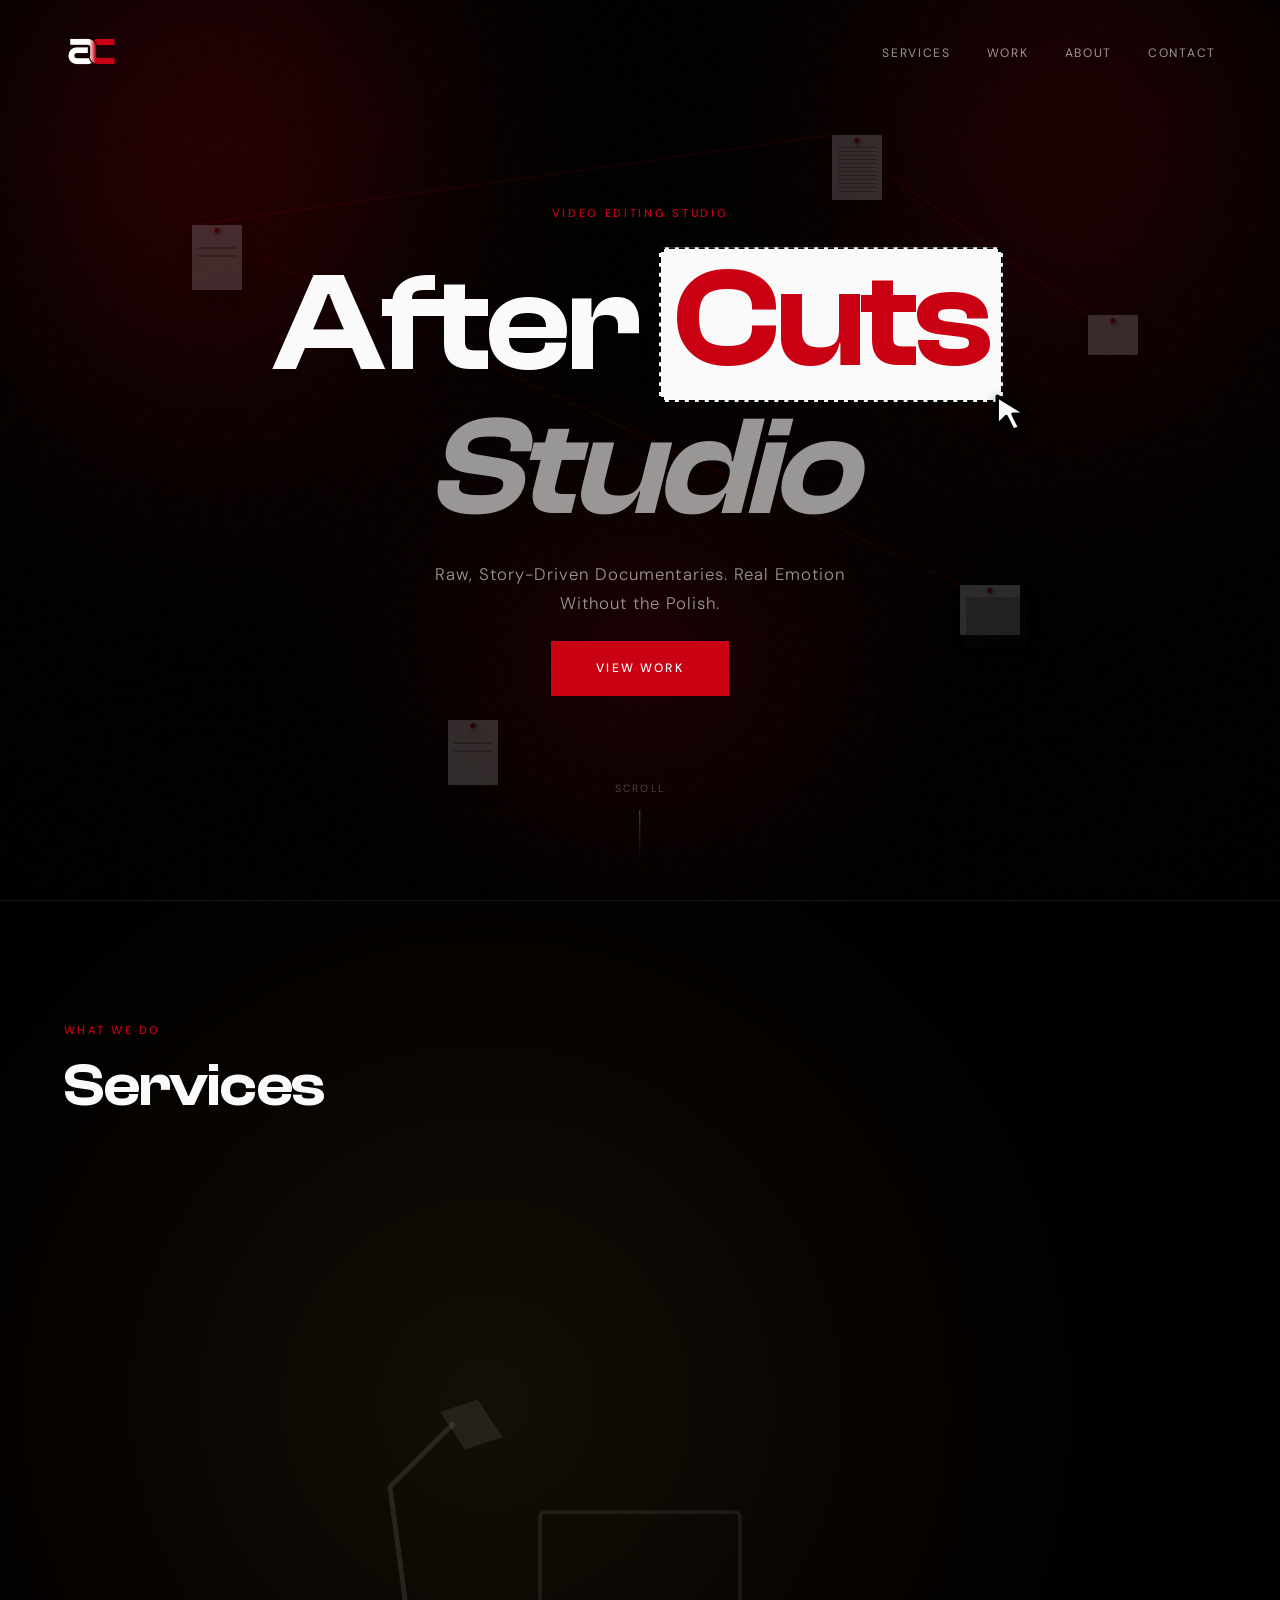
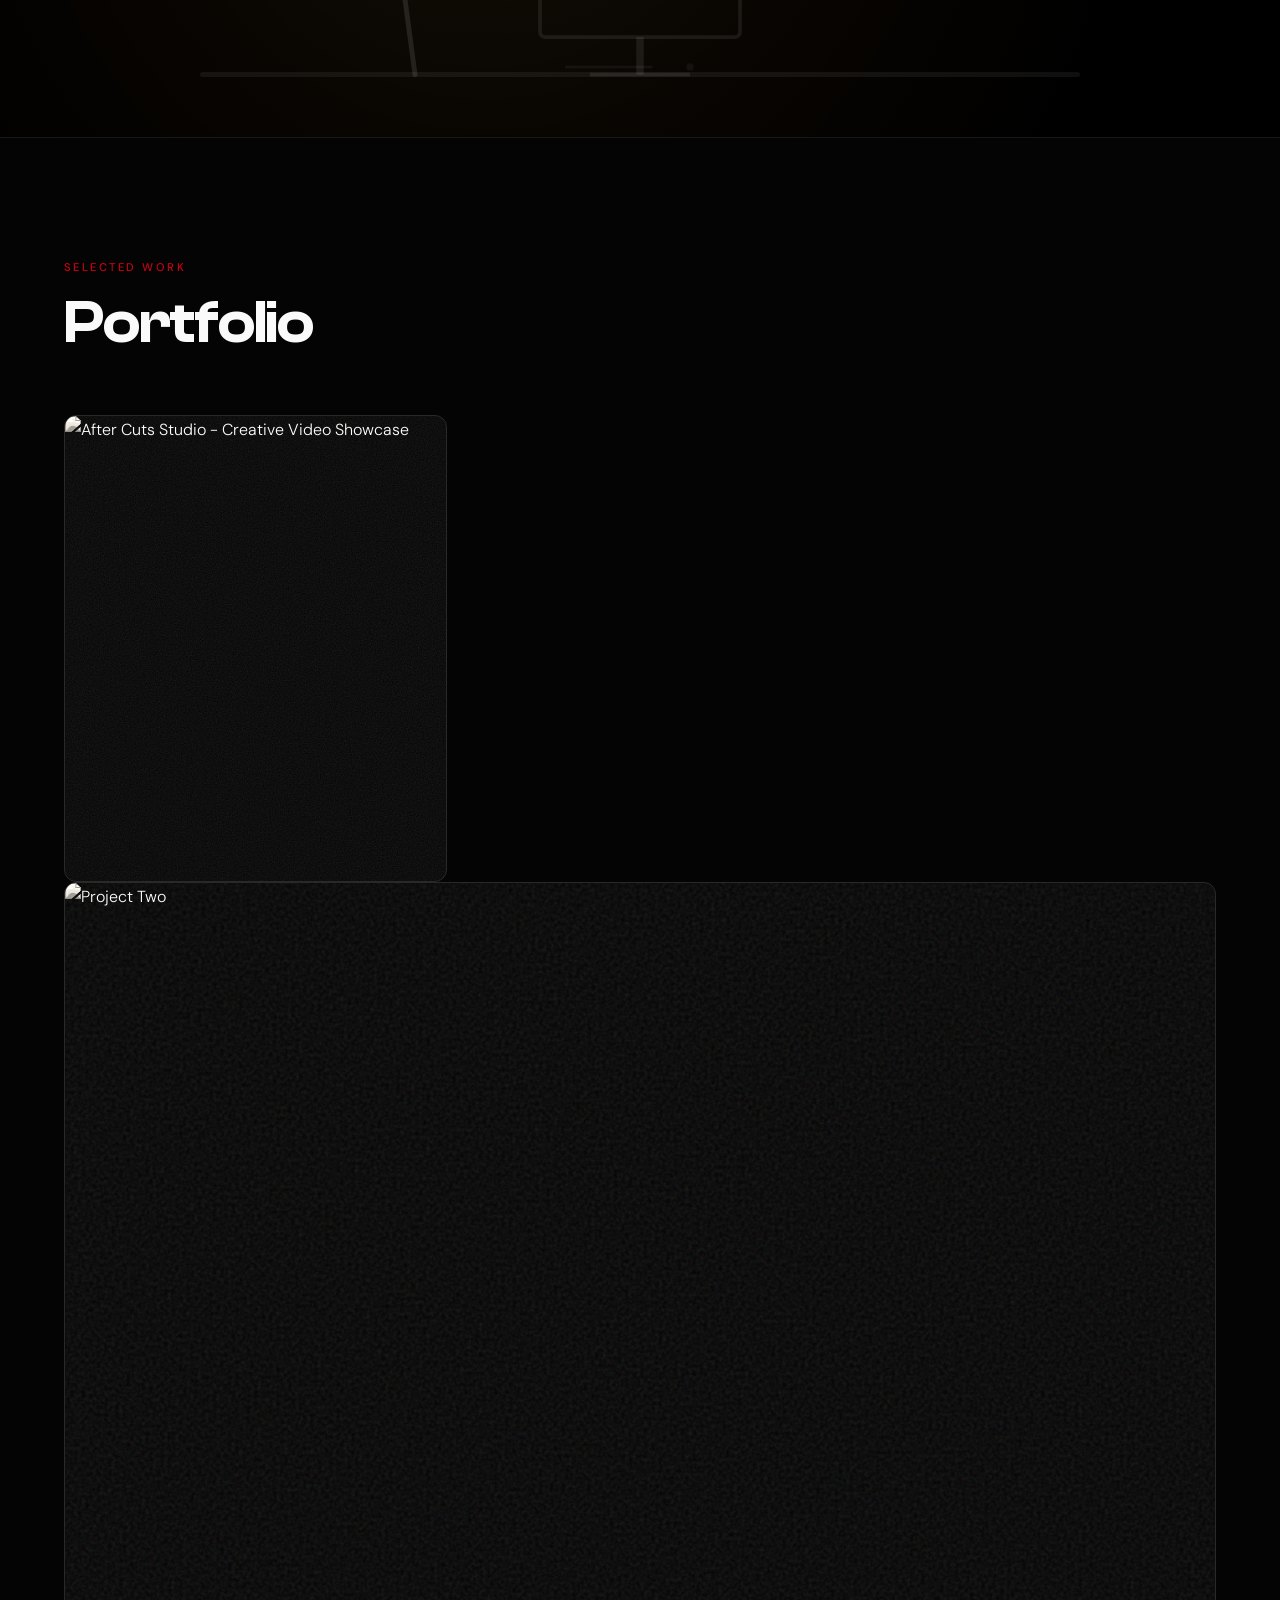
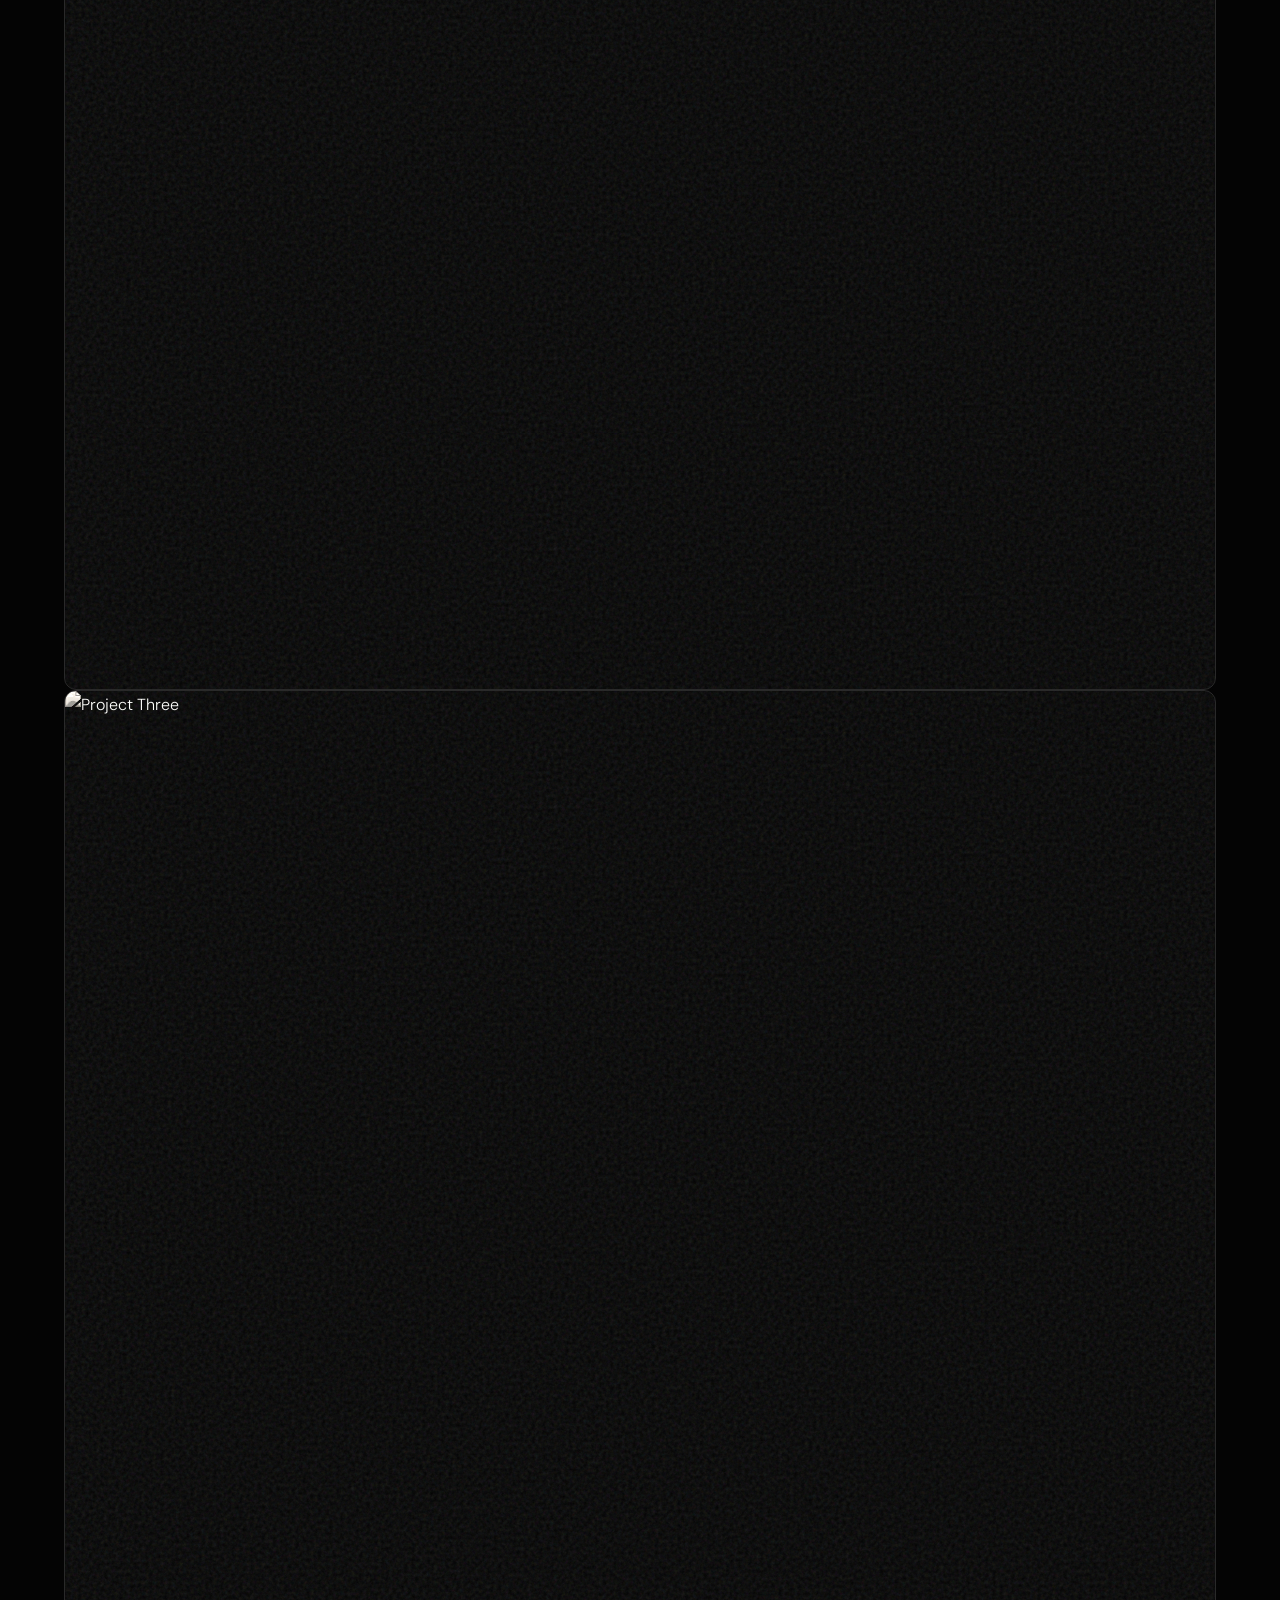
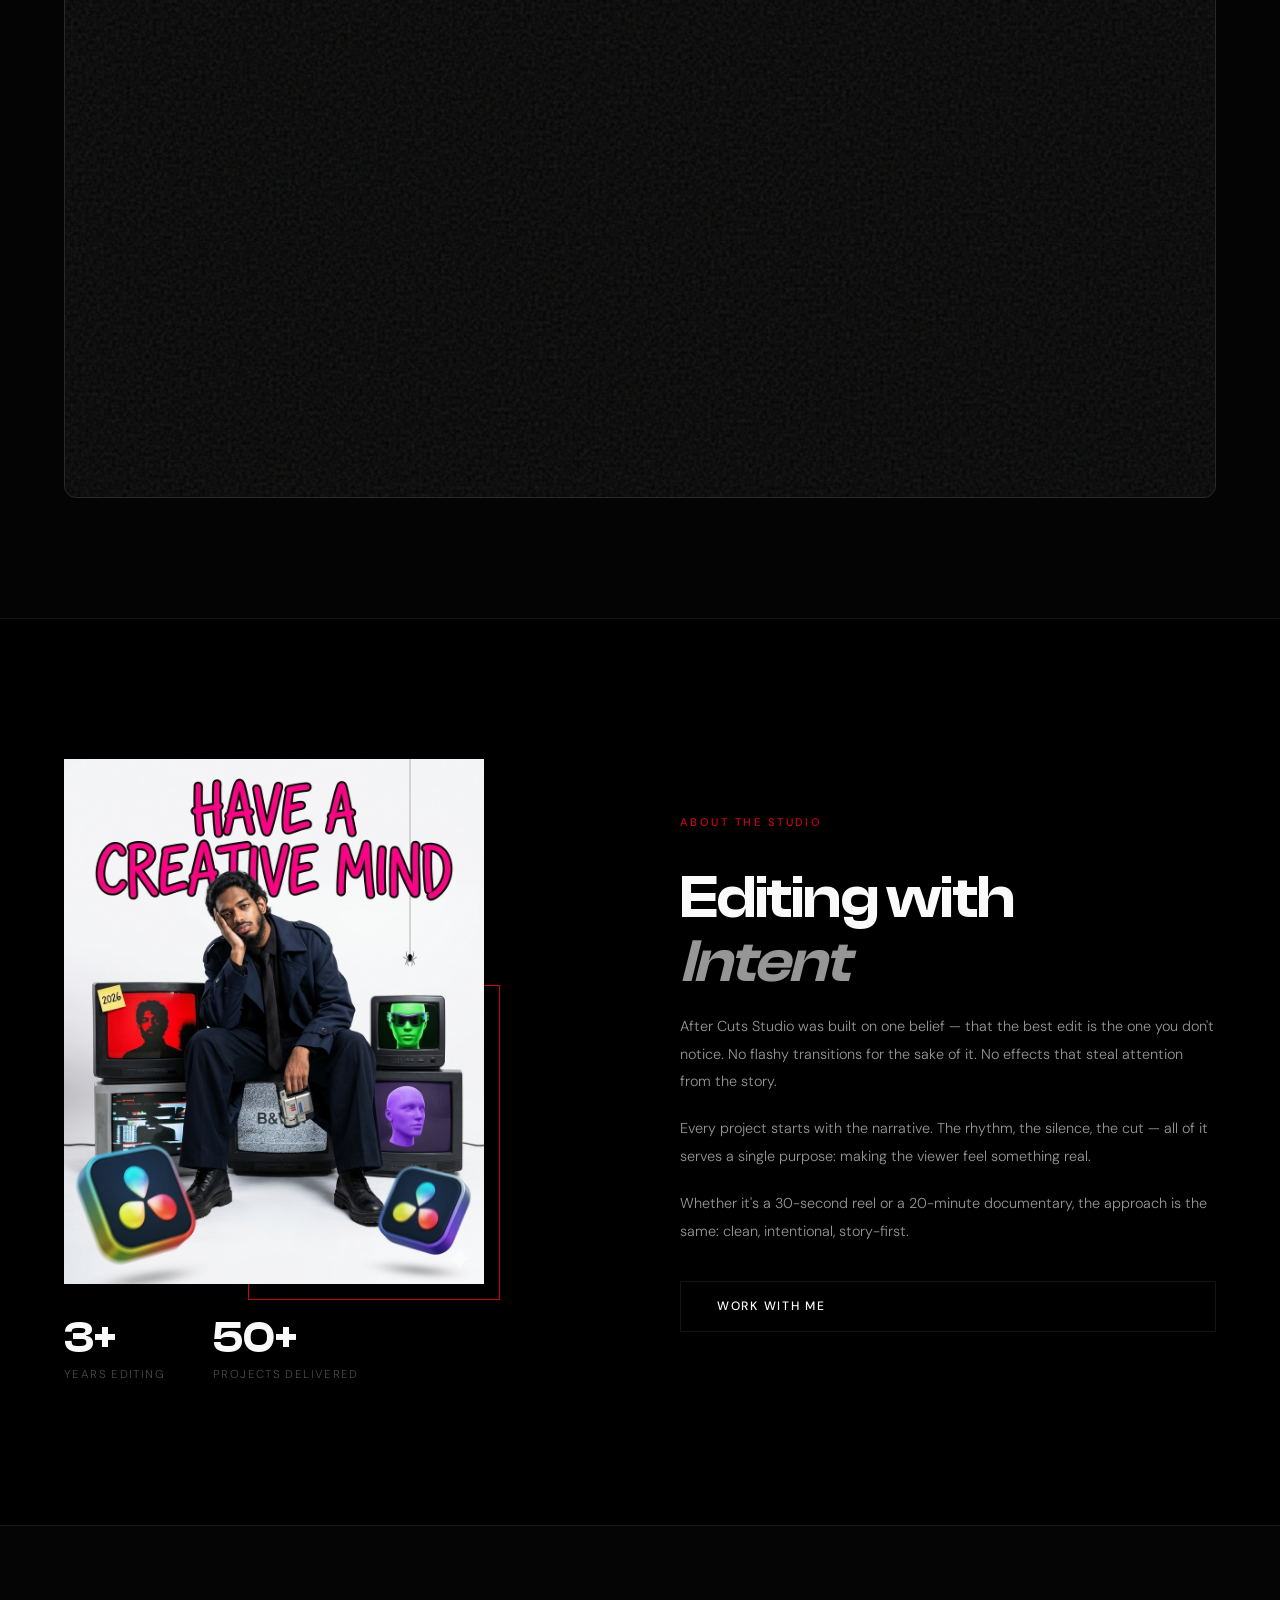
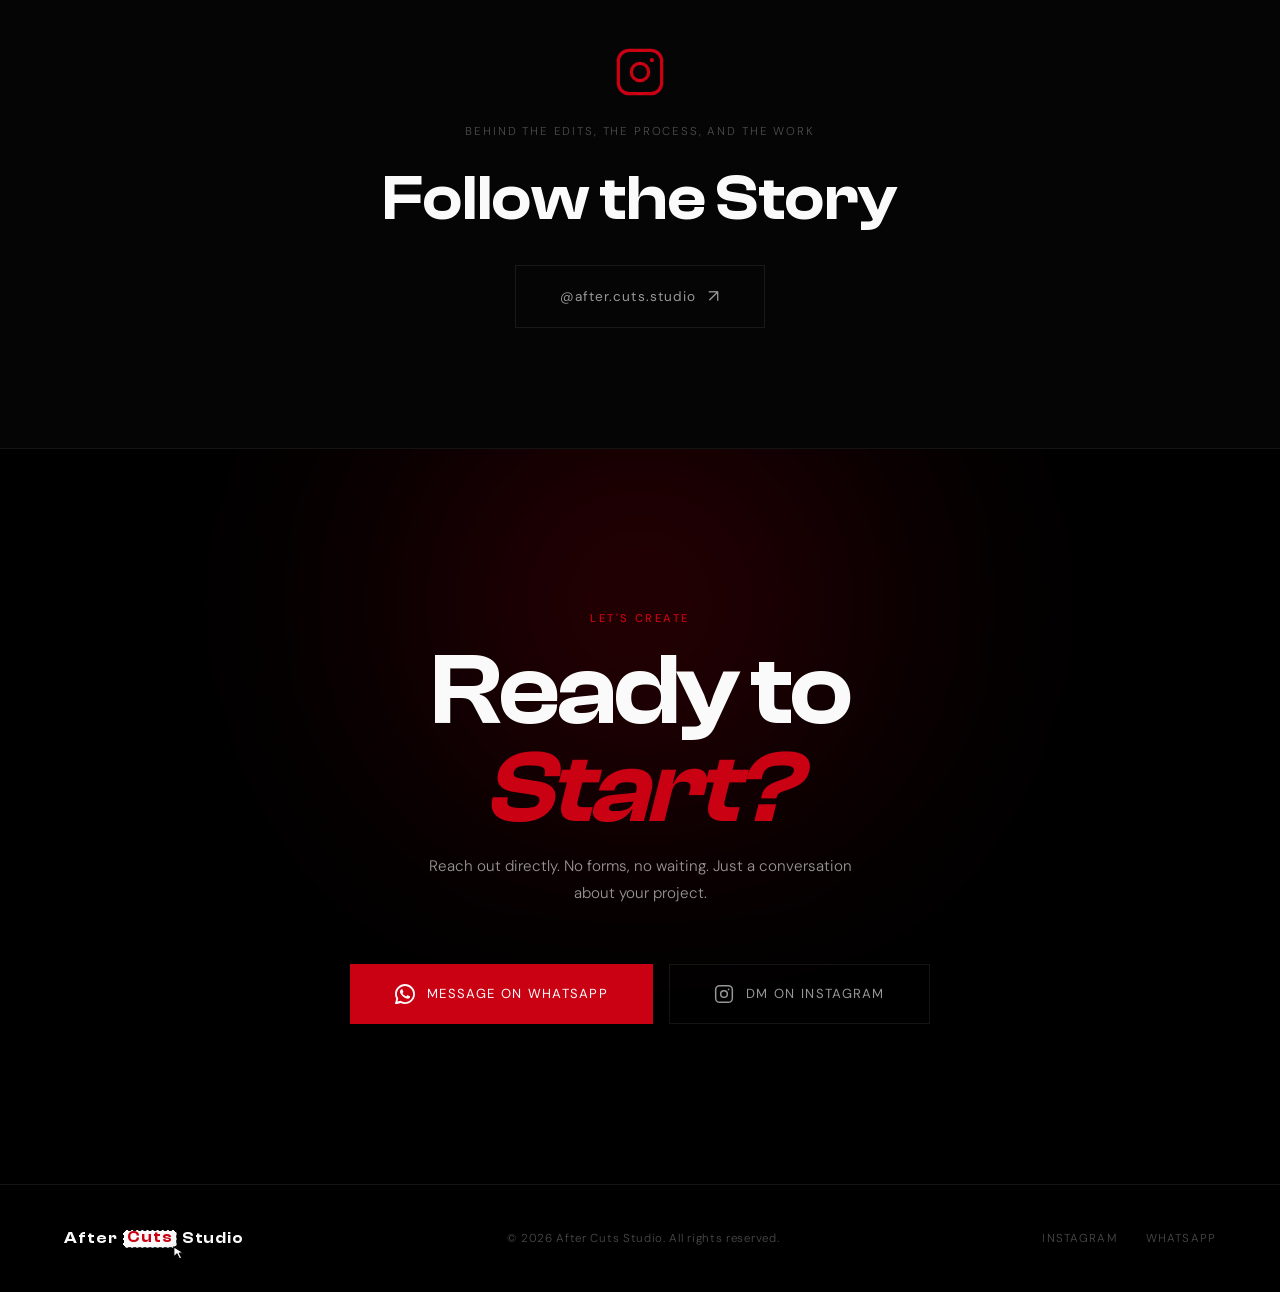
==== commit 3819044e: "Update canonical URL and structured data URL" ====
--- a/index.html
+++ b/index.html
@@ -9,7 +9,7 @@
     content="After Cuts Studio is a premium, story-driven video editing studio specializing in raw, high-impact documentary edits, Instagram reels, and YouTube shorts." />
   <meta name="keywords"
     content="After Cuts Studio, video editing studio, documentary editing, cinematic video editor, reels editing, shorts editor" />
-  <link rel="canonical" href="https://aftercuts.studio/" />
+  <link rel="canonical" href="https://abdulmuqeem956.github.io/After-Cuts-Studio/" />
 
   <meta property="og:type" content="website" />
   <meta property="og:url" content="https://aftercuts.studio/" />
@@ -36,7 +36,7 @@
     "name": "After Cuts Studio",
     "image": "https://aftercuts.studio/YOUR_LOGO.png",
     "@id": "https://aftercuts.studio/#professional-service",
-    "url": "https://aftercuts.studio/",
+    "url": "https://abdulmuqeem956.github.io/After-Cuts-Studio/",
     "telephone": "+919100767096",
     "priceRange": "$$",
     "address": {
@@ -462,4 +462,4 @@
   <script src="script.js"></script>
 </body>
 
-</html>+</html>
--- a/styles.css
+++ b/styles.css
@@ -1430,28 +1430,18 @@
 
 /* ─── RESPONSIVE ────────────────────────────────────────────── */
 @media (max-width: 900px) {
-  .services-grid {
-    grid-template-columns: 1fr;
-  }
-
-  .portfolio-grid {
-    grid-template-columns: 1fr 1fr;
-  }
-
-  .about-layout {
-    grid-template-columns: 1fr;
-    gap: 60px;
-  }
-
-  .about-img-wrap {
-    max-width: 100%;
-    aspect-ratio: 3/2;
-  }
-
-  .footer-layout {
-    flex-direction: column;
-    text-align: center;
-  }
+  .services-grid  { grid-template-columns: 1fr; }
+  .portfolio-grid { grid-template-columns: 1fr 1fr; }
+  .about-layout   { grid-template-columns: 1fr; gap: 40px; }
+  
+  /* Retain the premium 4:5 ratio on mobile, just scale down the width beautifully */
+  .about-img-wrap { 
+    max-width: 340px; 
+    margin-inline: auto; /* Perfectly centers your photo on mobile screens */
+    aspect-ratio: 4/5 !important; 
+  }
+  
+  .footer-layout  { flex-direction: column; text-align: center; }
 }
 
 @media (max-width: 660px) {
@@ -2535,4 +2525,4 @@
 .hanging-bulb-wrap {
   display: none !important;
   animation: none !important;
-}+}
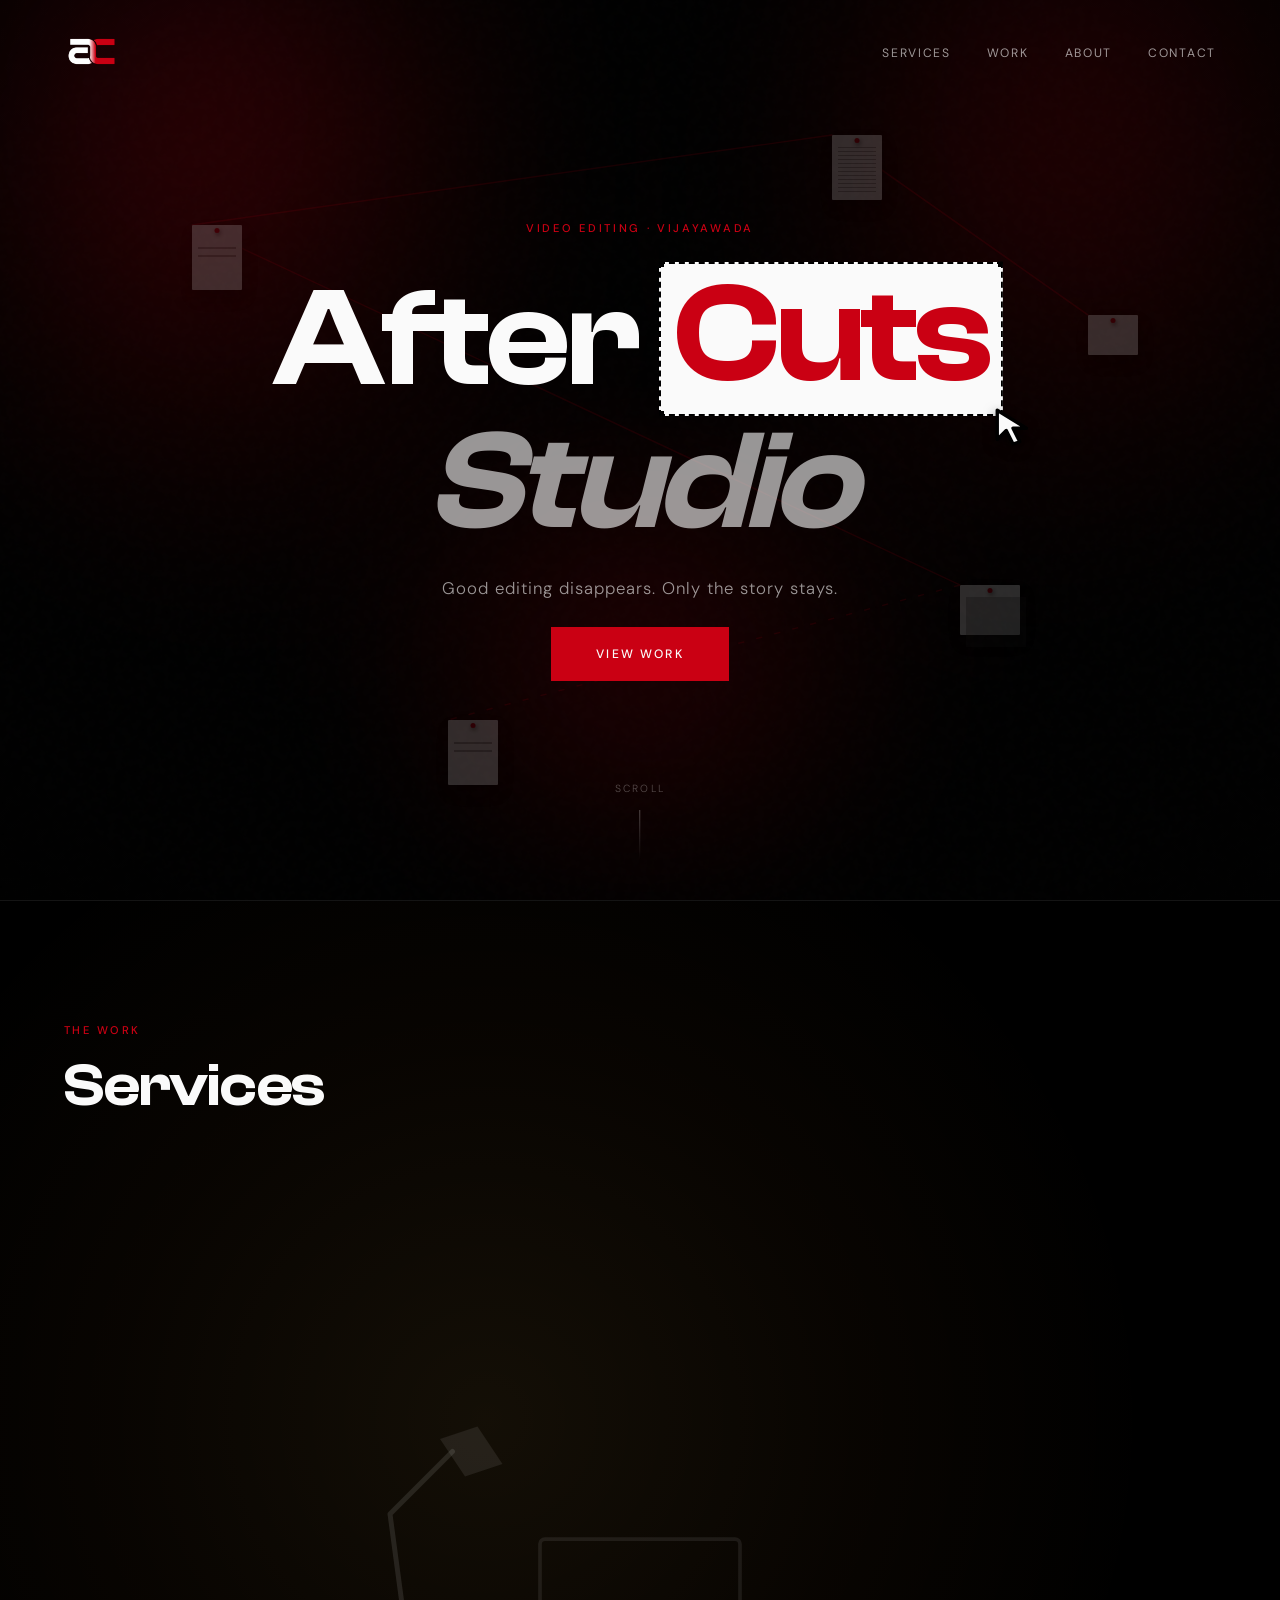
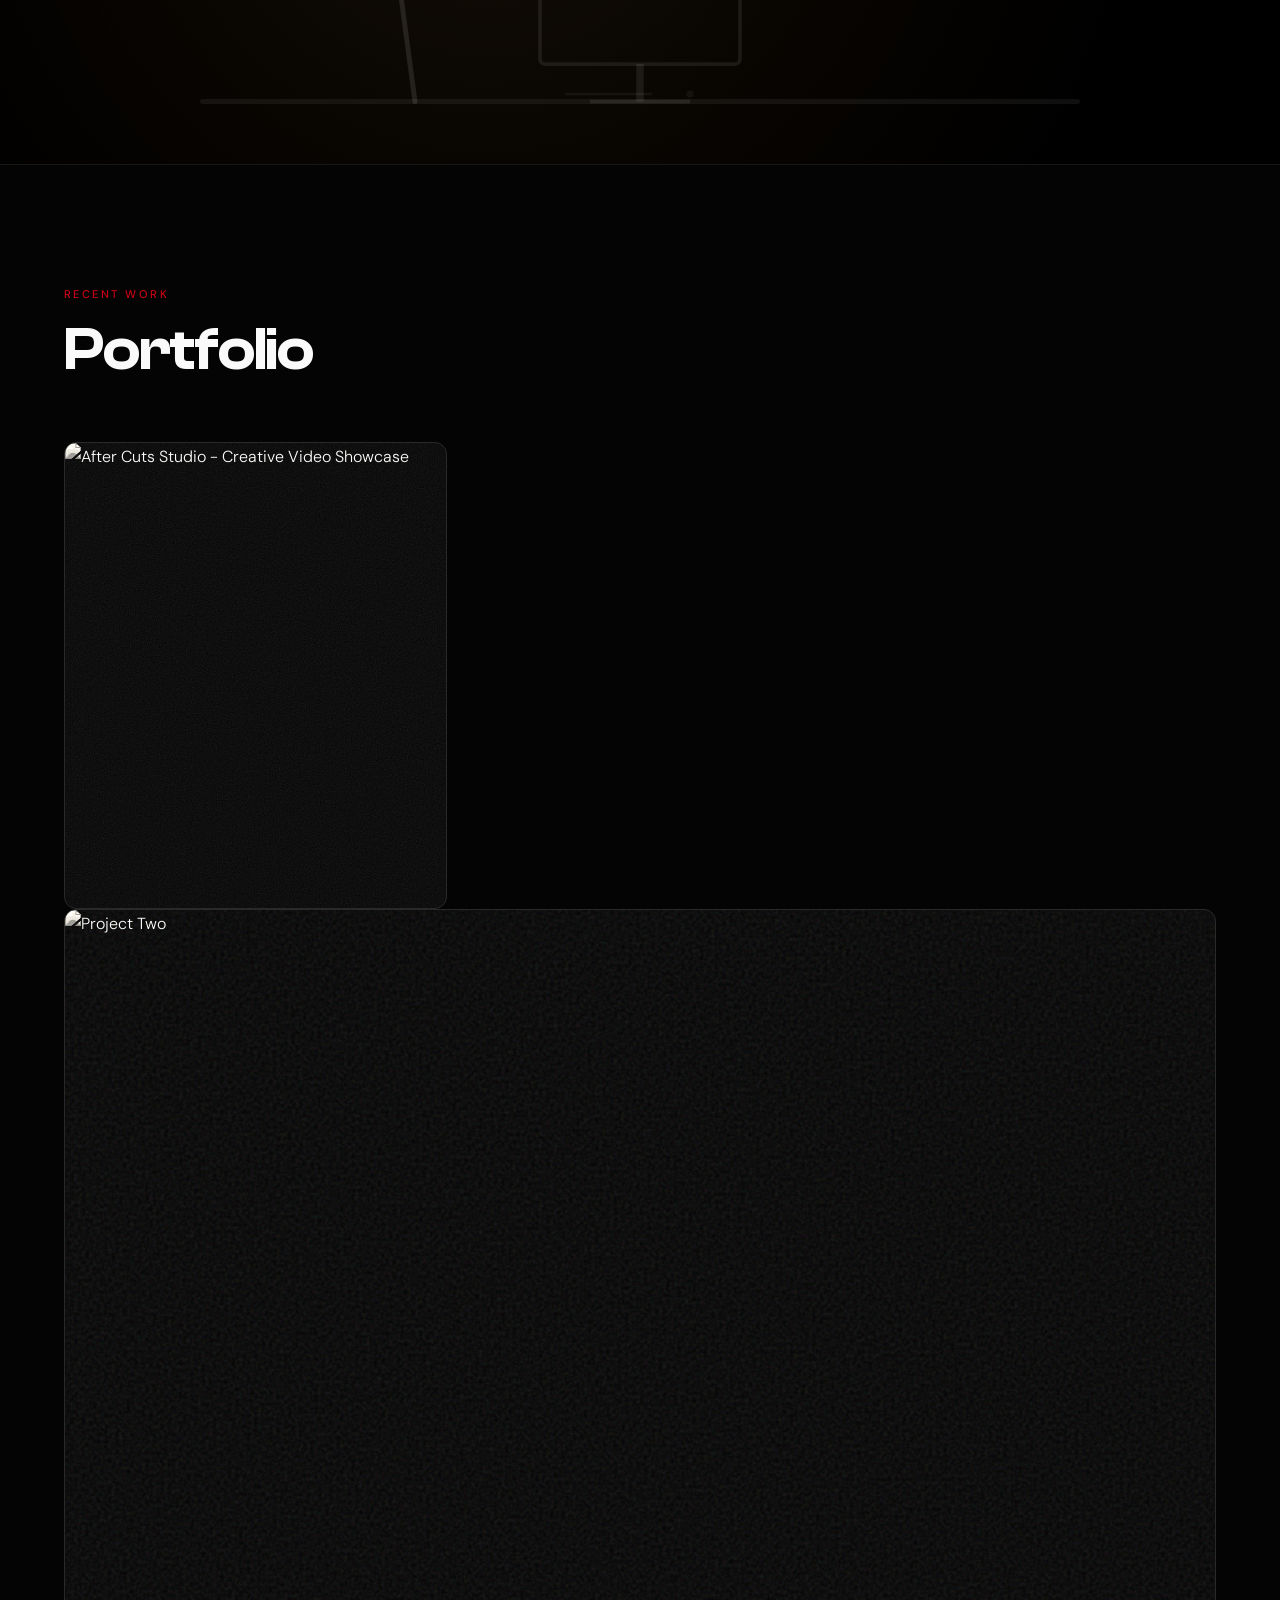
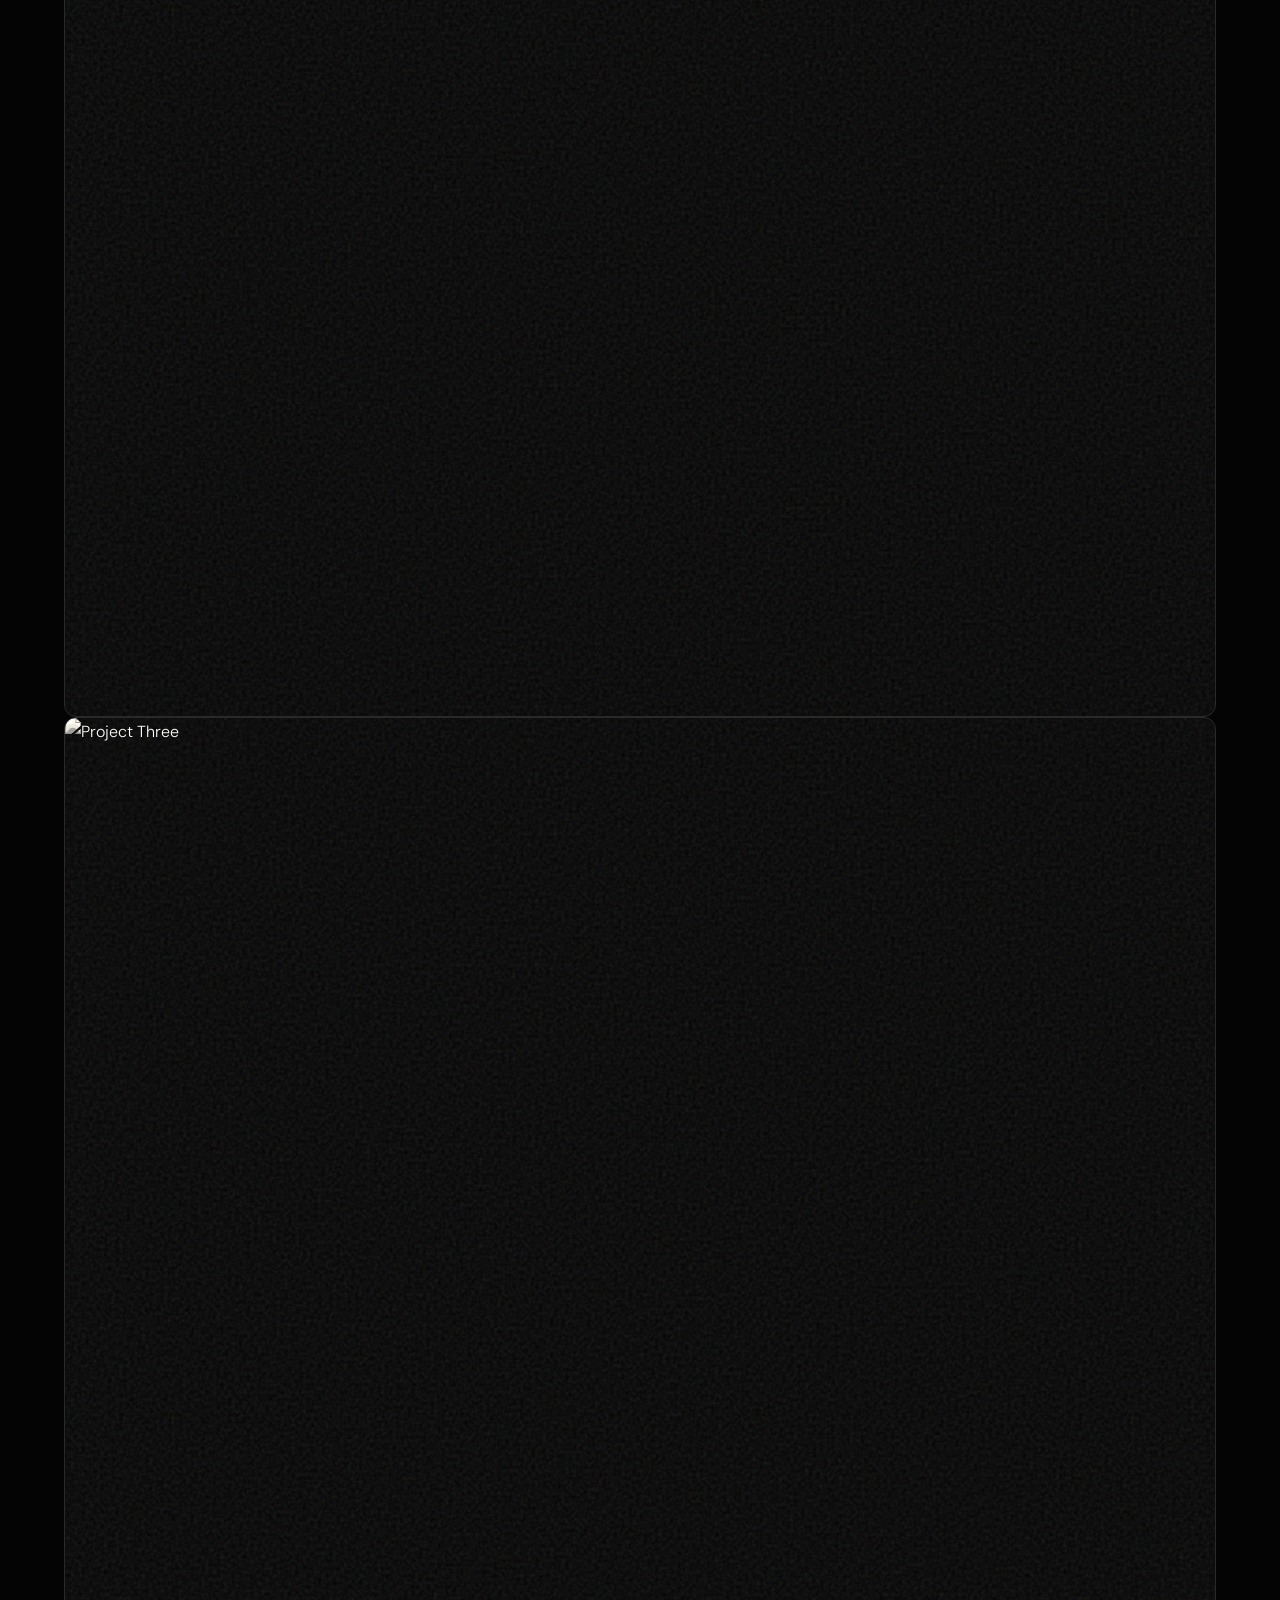
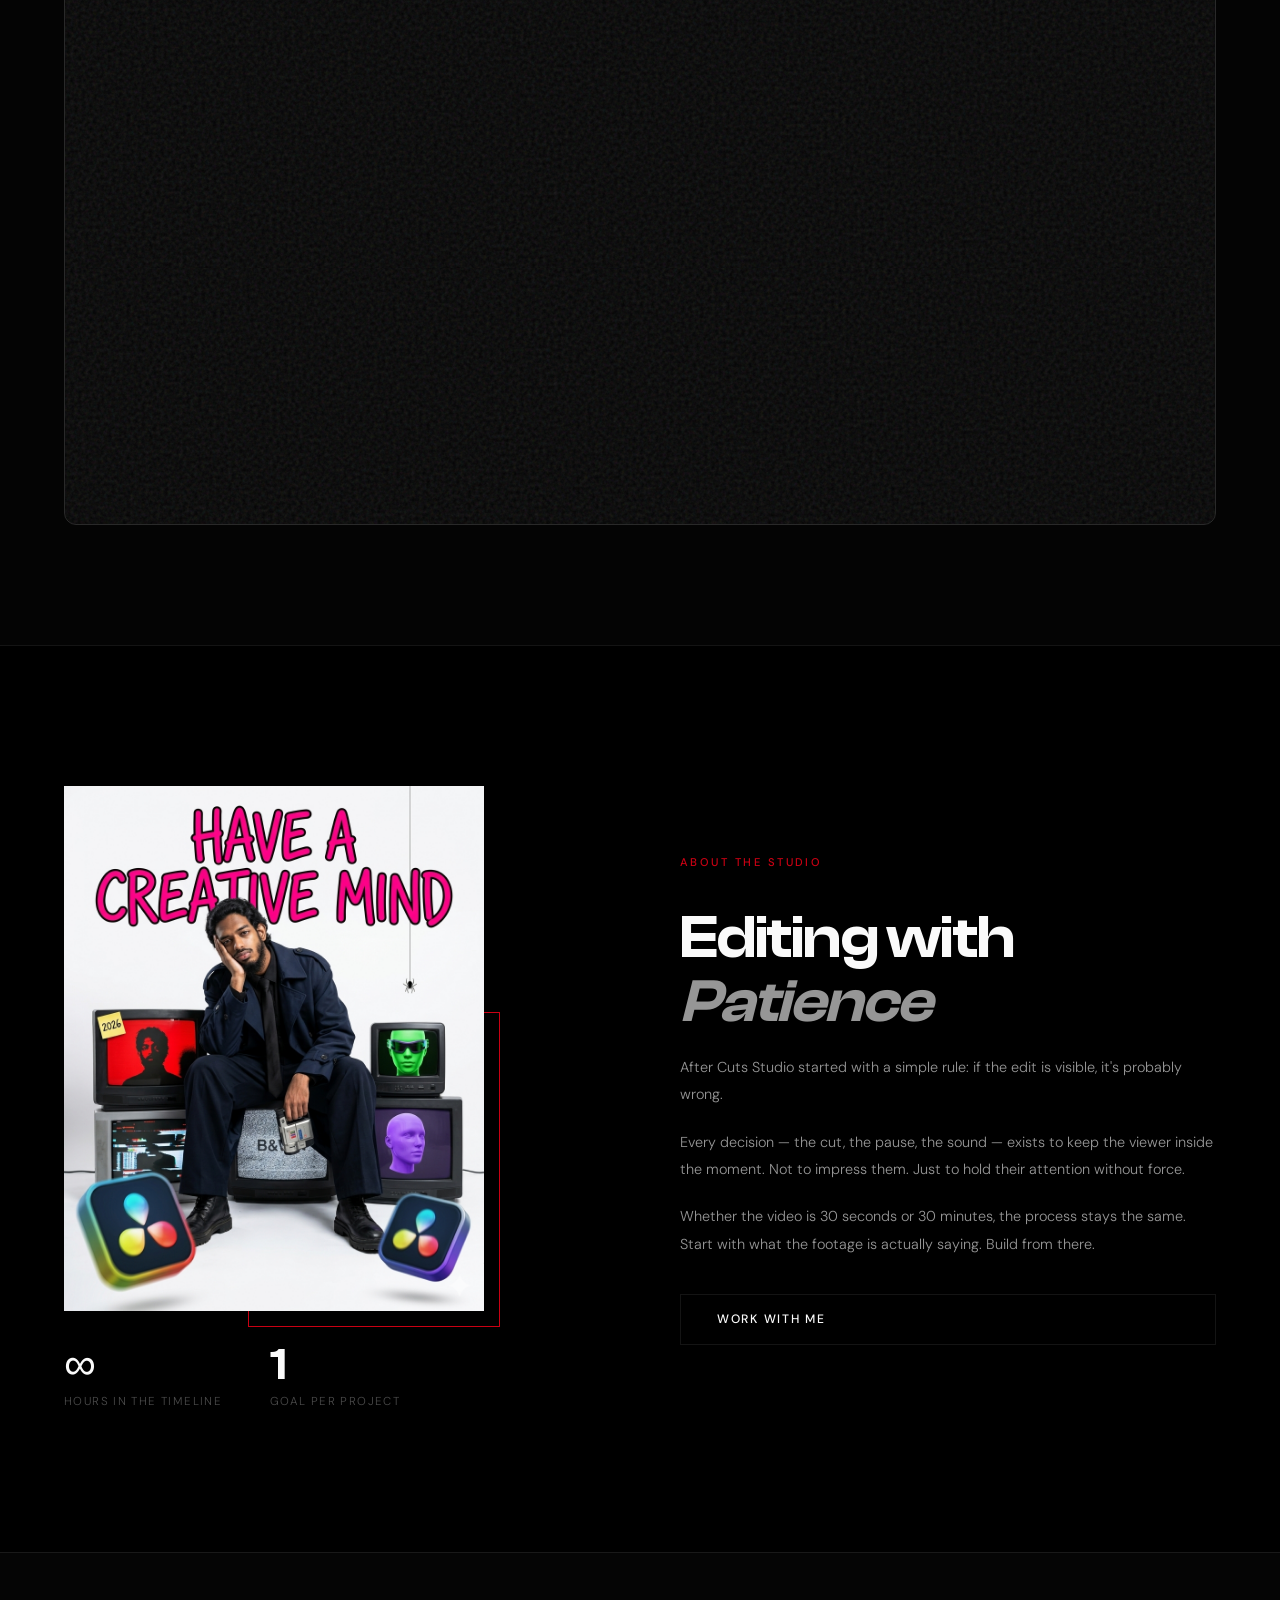
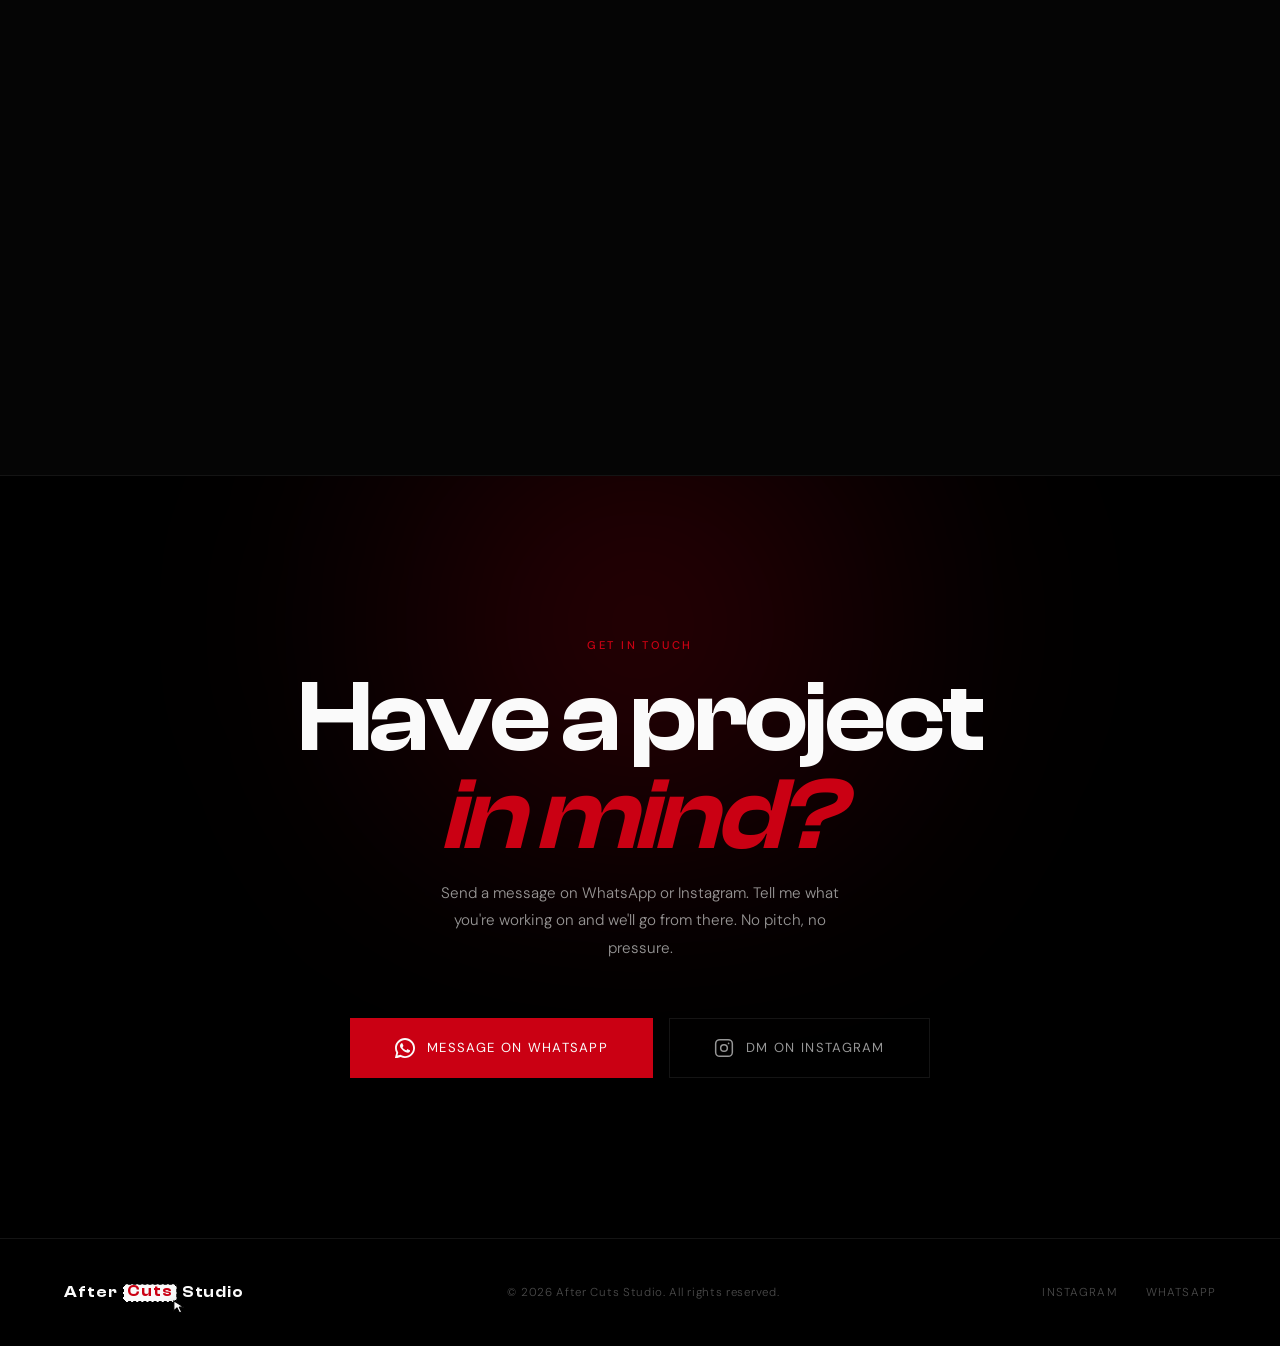
==== commit a9440537: "Rename index (1).html to index.html" ====
--- a/index.html
+++ b/index.html
@@ -4,25 +4,25 @@
 <head>
   <meta charset="UTF-8" />
   <meta name="viewport" content="width=device-width, initial-scale=1.0" />
-  <title>After Cuts Studio — Clean, Story-Driven Edits</title>
+  <title>After Cuts Studio — Video Editing That Feels Real</title>
   <meta name="description"
-    content="After Cuts Studio is a premium, story-driven video editing studio specializing in raw, high-impact documentary edits, Instagram reels, and YouTube shorts." />
+    content="After Cuts Studio handles video editing for documentaries, Instagram reels, and YouTube shorts. Every edit is built around the story — clean pacing, honest cuts, nothing extra." />
   <meta name="keywords"
     content="After Cuts Studio, video editing studio, documentary editing, cinematic video editor, reels editing, shorts editor" />
   <link rel="canonical" href="https://abdulmuqeem956.github.io/After-Cuts-Studio/" />
 
   <meta property="og:type" content="website" />
   <meta property="og:url" content="https://aftercuts.studio/" />
-  <meta property="og:title" content="After Cuts Studio — Clean, Story-Driven Edits" />
+  <meta property="og:title" content="After Cuts Studio — Video Editing That Feels Real" />
   <meta property="og:description"
-    content="Premium story-driven video editing studio specializing in cinematic documentaries, high-retention reels, and YouTube shorts." />
+    content="After Cuts Studio edits documentaries, reels, and shorts. The focus is always the same — let the story do the work." />
   <meta property="og:image" content="https://aftercuts.studio/YOUR_LOGO.png" />
 
   <meta property="twitter:card" content="summary_large_image" />
   <meta property="twitter:url" content="https://aftercuts.studio/" />
-  <meta property="twitter:title" content="After Cuts Studio — Clean, Story-Driven Edits" />
+  <meta property="twitter:title" content="After Cuts Studio — Video Editing That Feels Real" />
   <meta property="twitter:description"
-    content="Premium story-driven video editing studio specializing in cinematic documentaries, high-retention reels, and YouTube shorts." />
+    content="After Cuts Studio edits documentaries, reels, and shorts. The focus is always the same — let the story do the work." />
   <meta property="twitter:image" content="https://aftercuts.studio/YOUR_LOGO.png" />
 
   <link rel="preconnect" href="https://fonts.googleapis.com" />
@@ -66,7 +66,7 @@
     "sameAs": [
       "https://www.instagram.com/after.cuts.studio/"
     ],
-    "slogan": "Simple edits is secret of significant results"
+    "slogan": "The edit that works is the one you don't notice."
   }
   </script>
 </head>
@@ -166,7 +166,7 @@
     </div>
 
     <div class="hero-content">
-      <p class="hero-eyebrow reveal-up">Video Editing Studio</p>
+      <p class="hero-eyebrow reveal-up">Video Editing · Vijayawada</p>
       <h1 class="hero-title reveal-up delay-1">
         After
         <span class="selection-wrapper">
@@ -180,7 +180,7 @@
         <em>Studio</em>
       </h1>
       <p class="hero-tagline reveal-up delay-2">
-        Raw, Story-Driven Documentaries. Real Emotion Without the Polish.
+        Good editing disappears. Only the story stays.
       </p>
       <a href="#portfolio" class="btn-primary reveal-up delay-3">View Work</a>
     </div>
@@ -217,7 +217,7 @@
 
     <div class="container">
       <div class="section-header reveal-up">
-        <span class="section-label">What We Do</span>
+        <span class="section-label">The Work</span>
         <h2 class="section-title">Services</h2>
       </div>
 
@@ -225,8 +225,7 @@
 
         <div class="service-card news-clipping rot-left reveal-up delay-1">
           <h3 class="service-title"><span class="highlighter">Reels &amp; Shorts Editing</span></h3>
-          <p class="service-desc">High-impact vertical content engineered for scroll-stopping attention. Rhythm-first
-            cutting, sound design, and motion that feels intentional — not trendy.</p>
+          <p class="service-desc">Short videos live or die by their first three seconds. Every reel and short is edited so the pacing feels natural, the audio lands right, and the viewer keeps watching without knowing why.</p>
           <div class="service-tags">
             <span>Instagram Reels</span><span>YouTube Shorts</span><span>TikTok</span>
           </div>
@@ -234,8 +233,7 @@
 
         <div class="service-card news-clipping rot-right reveal-up delay-2">
           <h3 class="service-title"><span class="highlighter">Documentary Editing</span></h3>
-          <p class="service-desc">Long-form storytelling where the narrative dictates the pacing. Finding the truth in
-            the footage, building tension, and crafting a raw, emotional journey.</p>
+          <p class="service-desc">Documentary editing is slow, careful work. It's about finding the moments that matter inside hours of footage — building a timeline that breathes, and letting the subjects tell their own story without getting in the way.</p>
           <div class="service-tags">
             <span>Features</span><span>Short Docs</span><span>Archival</span>
           </div>
@@ -251,7 +249,7 @@
   <section id="portfolio">
     <div class="container">
       <div class="section-header reveal-up">
-        <span class="section-label">Selected Work</span>
+        <span class="section-label">Recent Work</span>
         <h2 class="section-title">Portfolio</h2>
       </div>
       <div class="portfolio-grid">
@@ -346,25 +344,22 @@
         </div>
         <div class="about-stat-block">
           <div class="about-stat">
-            <span class="stat-num">3+</span>
-            <span class="stat-label">Years Editing</span>
+            <span class="stat-num">∞</span>
+            <span class="stat-label">Hours in the Timeline</span>
           </div>
           <div class="about-stat">
-            <span class="stat-num">50+</span>
-            <span class="stat-label">Projects Delivered</span>
+            <span class="stat-num">1</span>
+            <span class="stat-label">Goal Per Project</span>
           </div>
         </div>
       </div>
 
       <div class="about-text reveal-right">
         <span class="section-label">About the Studio</span>
-        <h2 class="section-title">Editing with<br /><em>Intent</em></h2>
-        <p>After Cuts Studio was built on one belief — that the best edit is the one you don't notice. No flashy
-          transitions for the sake of it. No effects that steal attention from the story.</p>
-        <p>Every project starts with the narrative. The rhythm, the silence, the cut — all of it serves a single
-          purpose: making the viewer feel something real.</p>
-        <p>Whether it's a 30-second reel or a 20-minute documentary, the approach is the same: clean, intentional,
-          story-first.</p>
+        <h2 class="section-title">Editing with<br /><em>Patience</em></h2>
+        <p>After Cuts Studio started with a simple rule: if the edit is visible, it's probably wrong.</p>
+        <p>Every decision — the cut, the pause, the sound — exists to keep the viewer inside the moment. Not to impress them. Just to hold their attention without force.</p>
+        <p>Whether the video is 30 seconds or 30 minutes, the process stays the same. Start with what the footage is actually saying. Build from there.</p>
         <a href="#contact" class="btn-secondary">Work With Me</a>
       </div>
 
@@ -384,8 +379,8 @@
             <circle cx="17.5" cy="6.5" r="1" fill="currentColor" stroke="none" />
           </svg>
         </div>
-        <p class="ig-sub">Behind the edits, the process, and the work</p>
-        <h2 class="ig-title">Follow the Story</h2>
+        <p class="ig-sub">Process, edits, and work in progress</p>
+        <h2 class="ig-title">See the Work on Instagram</h2>
         <a href="https://www.instagram.com/after.cuts.studio/?utm_source=ig_web_button_share_sheet" class="btn-ig"
           target="_blank" rel="noopener">
           @after.cuts.studio <span class="btn-ig-arrow">↗</span>
@@ -401,9 +396,9 @@
     <div class="contact-glow" aria-hidden="true"></div>
     <div class="container contact-layout">
       <div class="reveal-up">
-        <span class="section-label">Let's Create</span>
-        <h2 class="contact-title">Ready to<br /><em>Start?</em></h2>
-        <p class="contact-sub">Reach out directly. No forms, no waiting. Just a conversation about your project.</p>
+        <span class="section-label">Get in Touch</span>
+        <h2 class="contact-title">Have a project<br /><em>in mind?</em></h2>
+        <p class="contact-sub">Send a message on WhatsApp or Instagram. Tell me what you're working on and we'll go from there. No pitch, no pressure.</p>
       </div>
       <div class="contact-buttons reveal-up delay-1">
 
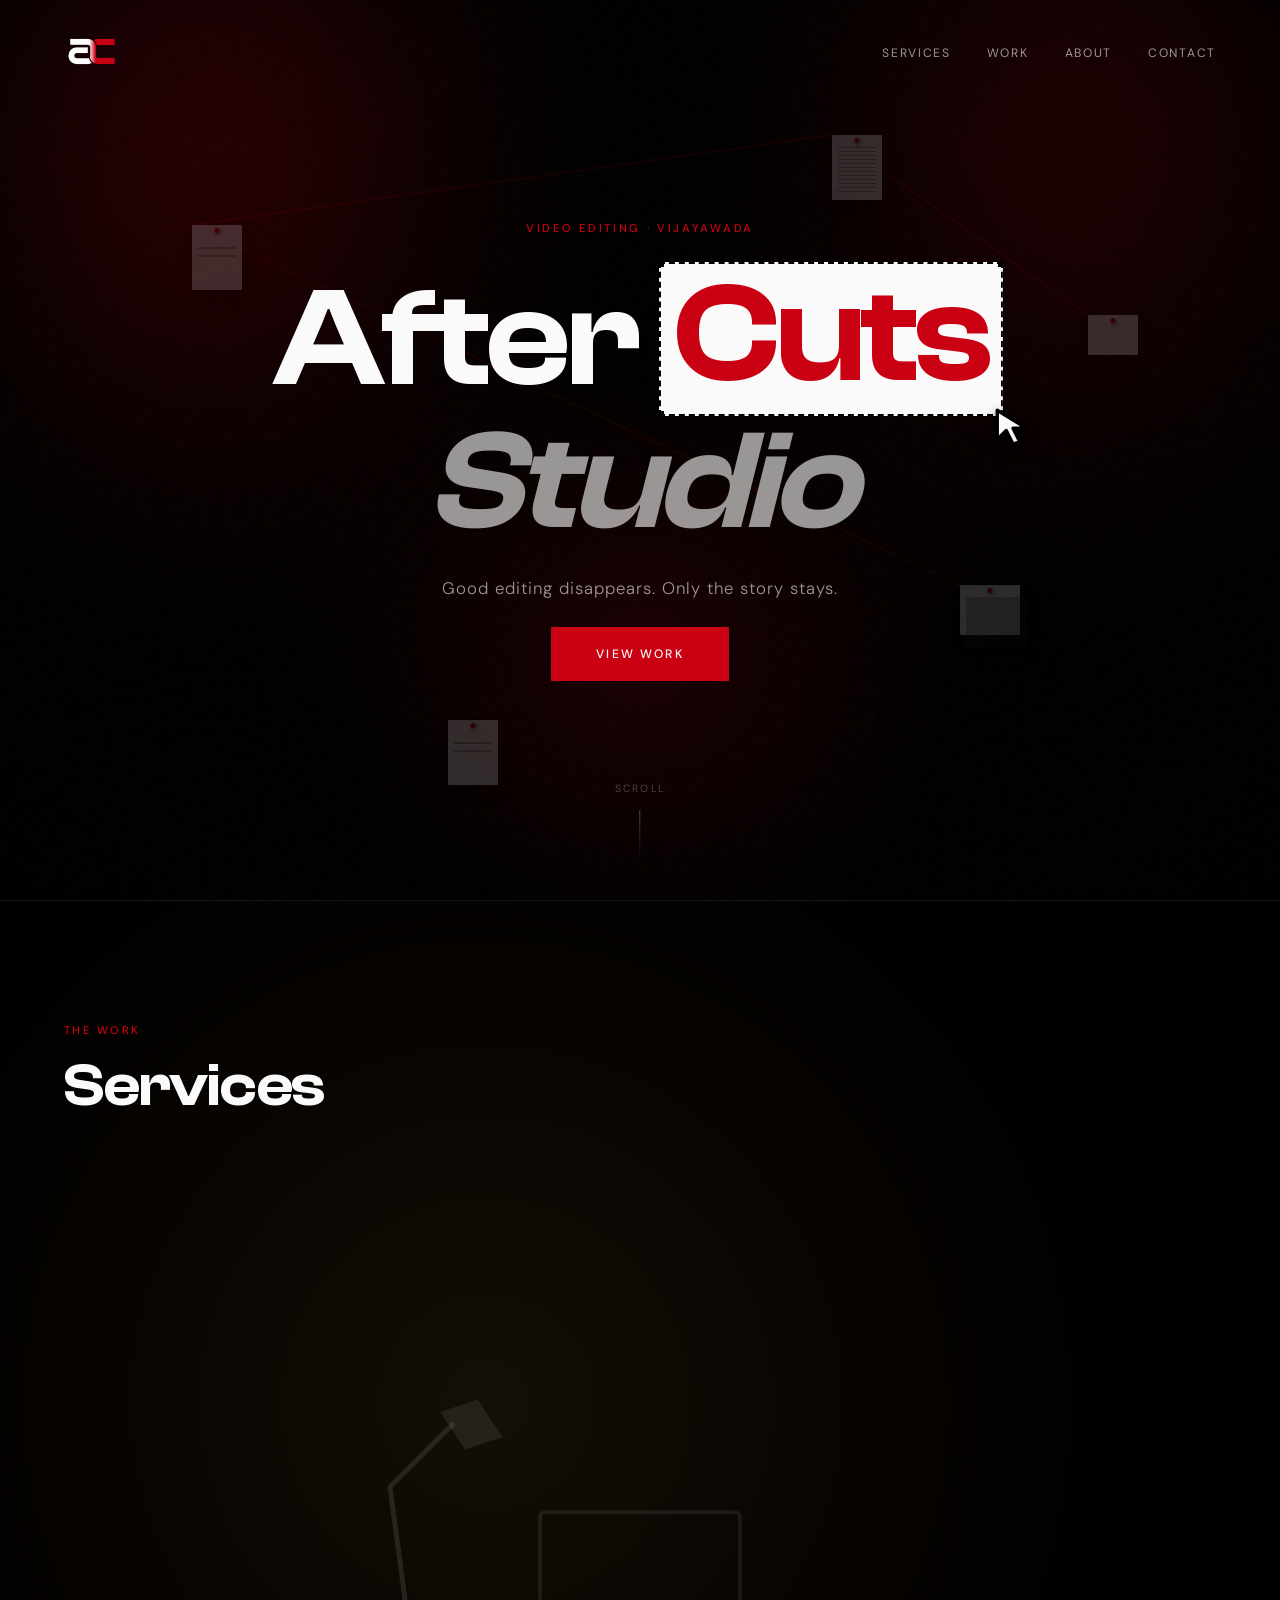
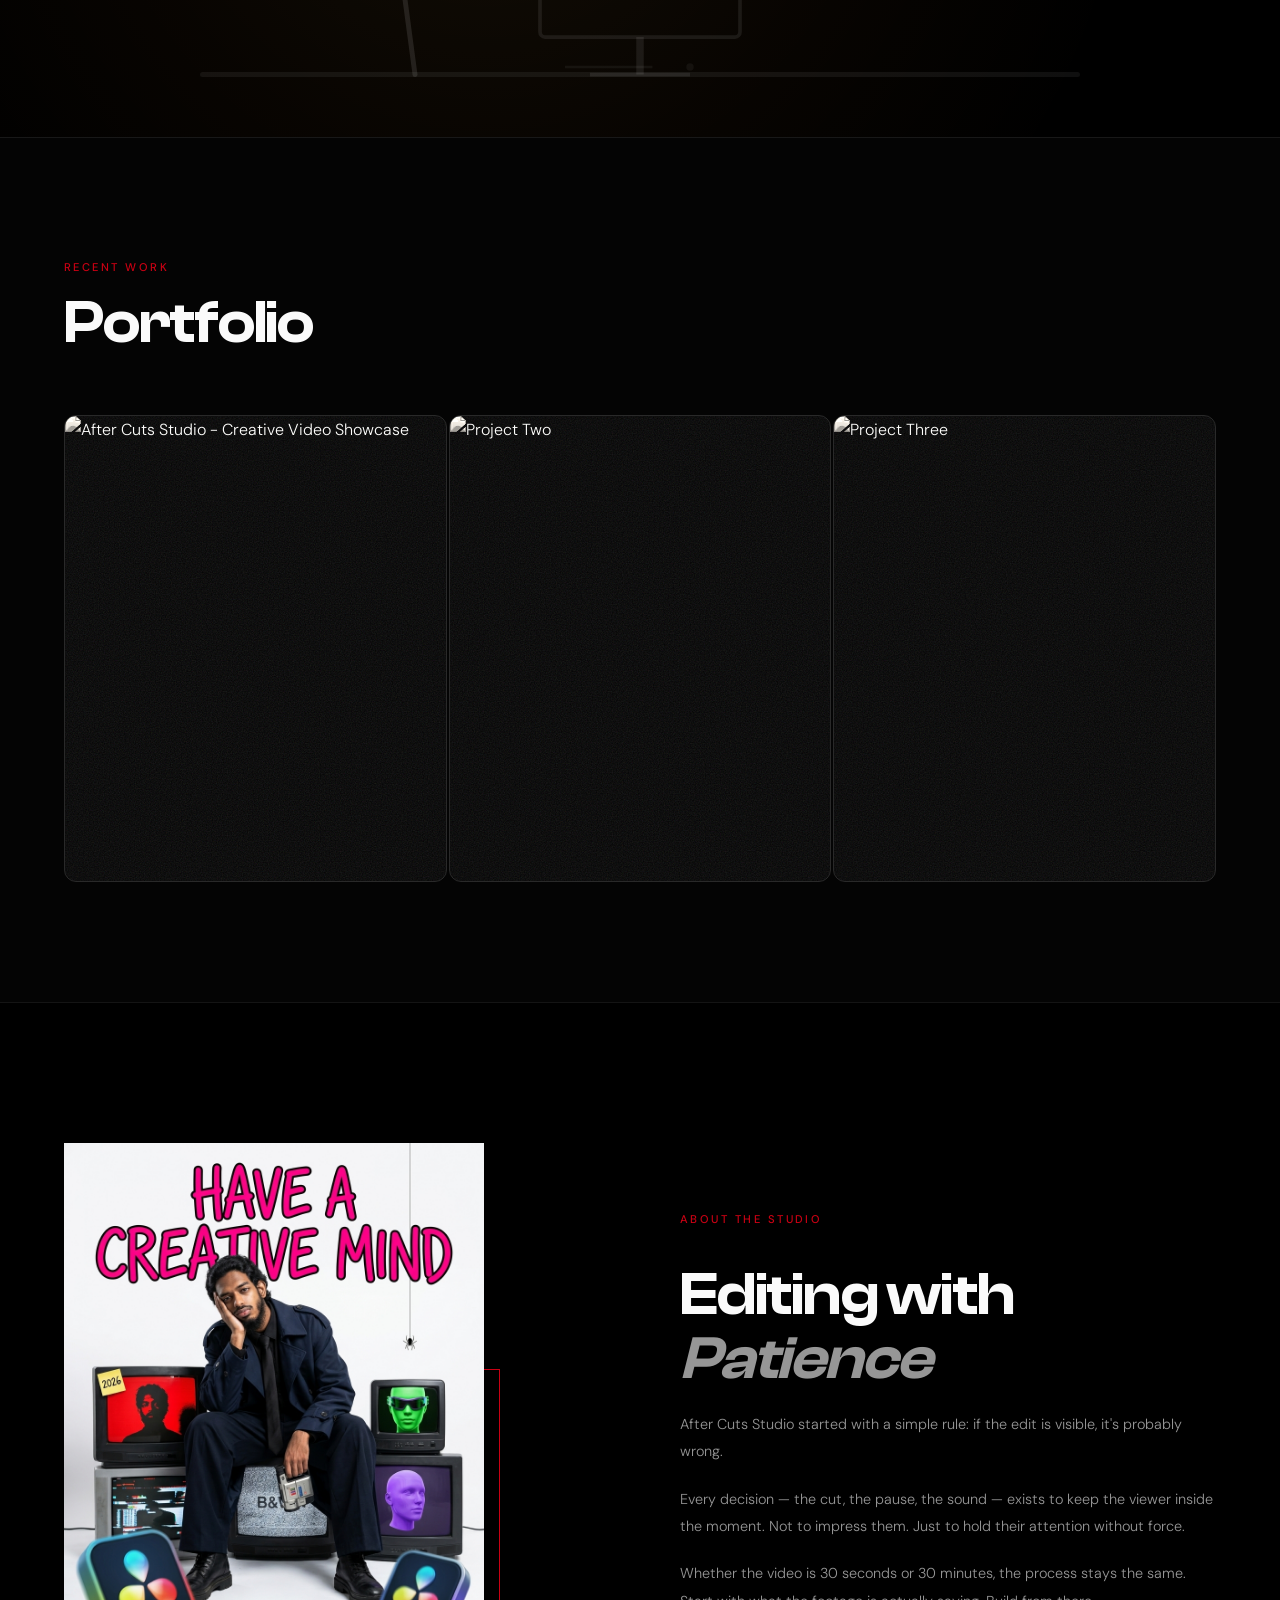
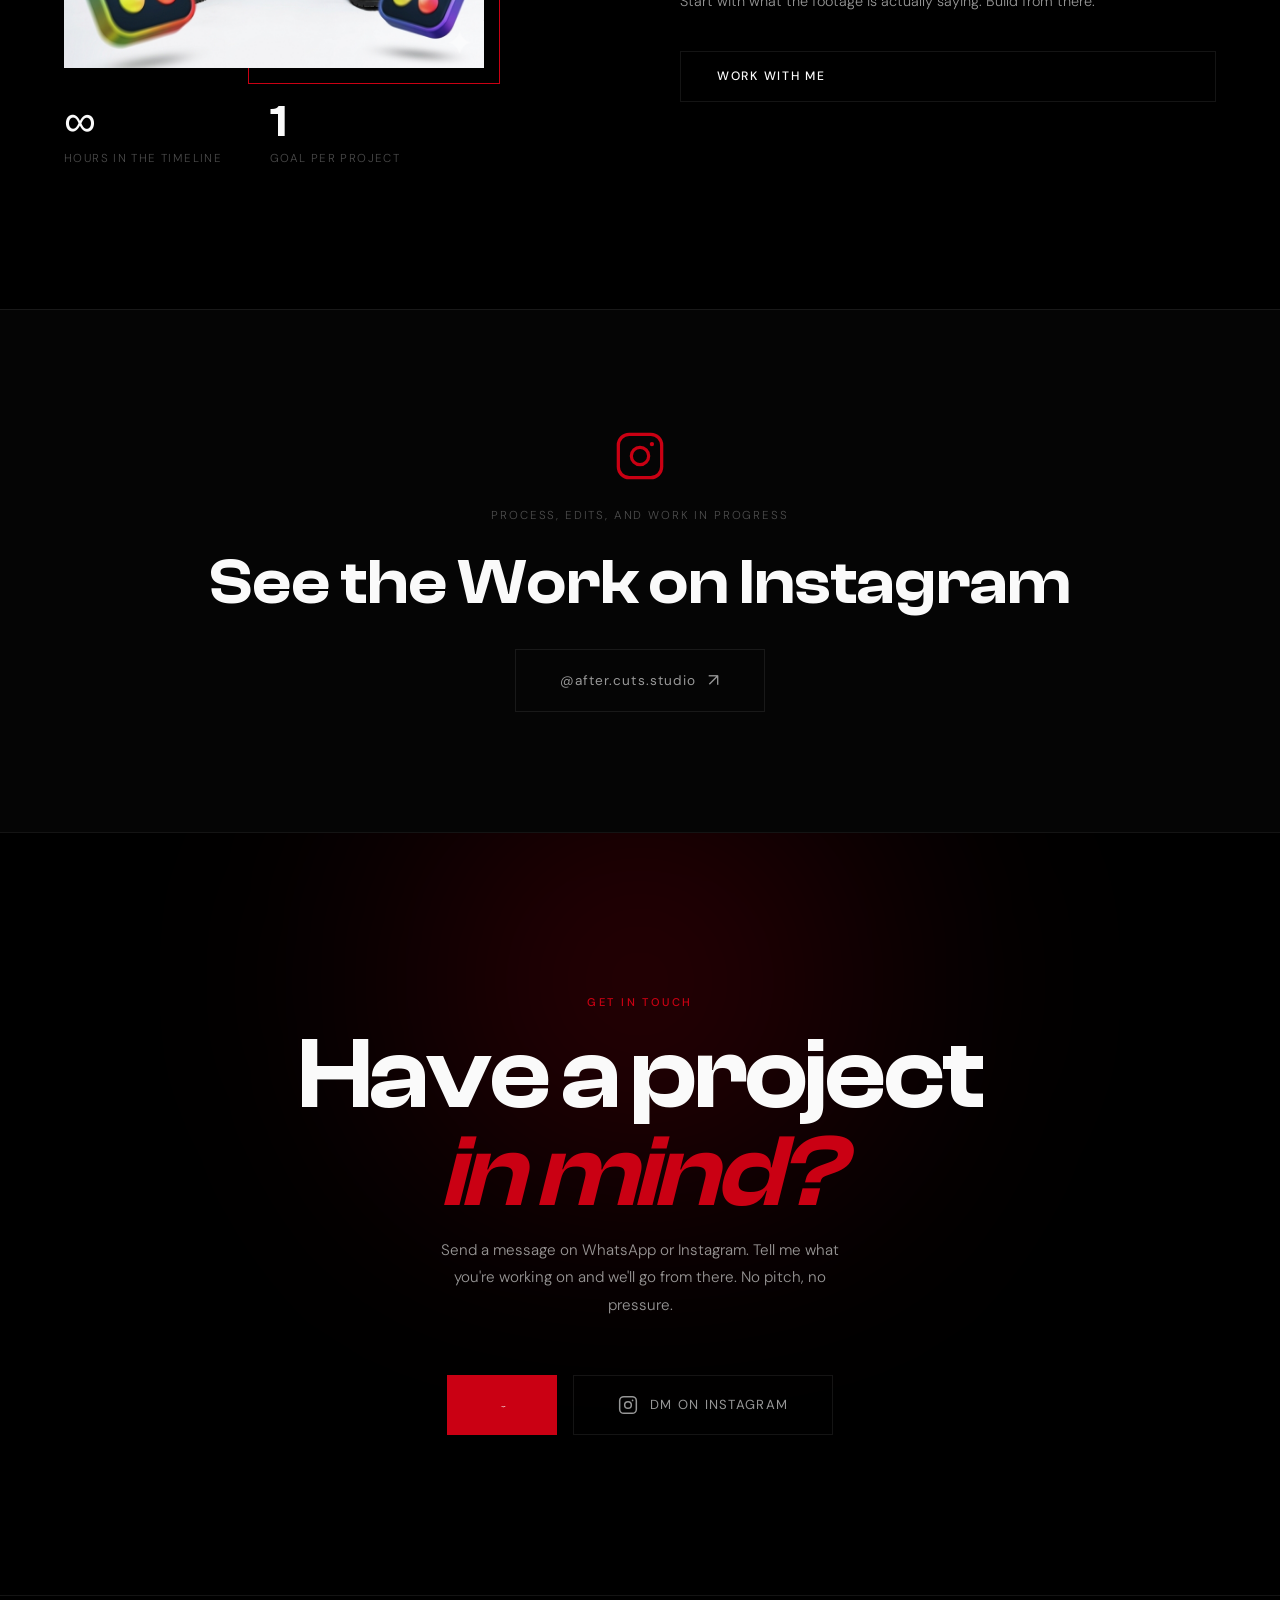
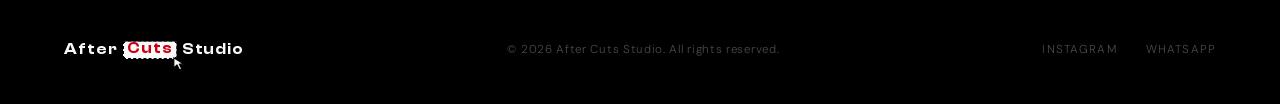
==== commit a6e0890c: "Fix portfolio section layout - move all portfolio items inside grid container" ====
--- a/index.html
+++ b/index.html
@@ -225,7 +225,7 @@
 
         <div class="service-card news-clipping rot-left reveal-up delay-1">
           <h3 class="service-title"><span class="highlighter">Reels &amp; Shorts Editing</span></h3>
-          <p class="service-desc">Short videos live or die by their first three seconds. Every reel and short is edited so the pacing feels natural, the audio lands right, and the viewer keeps watching without knowing why.</p>
+          <p class="service-desc">Short videos live or die by their first three seconds. Every reel and short is edited so the pacing feels natural, the audio lands right, and the viewer keeps watchin[...]
           <div class="service-tags">
             <span>Instagram Reels</span><span>YouTube Shorts</span><span>TikTok</span>
           </div>
@@ -233,7 +233,7 @@
 
         <div class="service-card news-clipping rot-right reveal-up delay-2">
           <h3 class="service-title"><span class="highlighter">Documentary Editing</span></h3>
-          <p class="service-desc">Documentary editing is slow, careful work. It's about finding the moments that matter inside hours of footage — building a timeline that breathes, and letting the subjects tell their own story without getting in the way.</p>
+          <p class="service-desc">Documentary editing is slow, careful work. It's about finding the moments that matter inside hours of footage — building a timeline that breathes, and letting the s[...]
           <div class="service-tags">
             <span>Features</span><span>Short Docs</span><span>Archival</span>
           </div>
@@ -274,49 +274,46 @@
           <a href="https://www.youtube.com/watch?v=WsCQz7DKcd8" class="portfolio-link" target="_blank"
             rel="noopener"></a>
         </div>
-        <!-- REPLACE href with full YouTube URL -->
-        <a href="https://www.youtube.com/watch?v=dQw4w9WgXcQ" class="portfolio-link" target="_blank" rel="noopener"></a>
-      </div>
-
-      <!-- REPLACE: data-video & href with your actual YouTube video ID -->
-      <div class="portfolio-item reveal-up delay-2">
-        <div class="portfolio-thumb">
-          <img src="https://img.youtube.com/vi/dQw4w9WgXcQ/maxresdefault.jpg" alt="Project Two" loading="lazy" />
-          <div class="portfolio-overlay">
-            <div class="play-btn">
-              <svg viewBox="0 0 24 24" fill="currentColor">
-                <polygon points="5,3 19,12 5,21" />
-              </svg>
+
+        <!-- REPLACE: data-video & href with your actual YouTube video ID -->
+        <div class="portfolio-item reveal-up delay-2">
+          <div class="portfolio-thumb">
+            <img src="https://img.youtube.com/vi/dQw4w9WgXcQ/maxresdefault.jpg" alt="Project Two" loading="lazy" />
+            <div class="portfolio-overlay">
+              <div class="play-btn">
+                <svg viewBox="0 0 24 24" fill="currentColor">
+                  <polygon points="5,3 19,12 5,21" />
+                </svg>
+              </div>
+              <div class="portfolio-info">
+                <span class="portfolio-cat">Documentary</span>
+                <h4 class="portfolio-name">Project Two</h4>
+              </div>
             </div>
-            <div class="portfolio-info">
-              <span class="portfolio-cat">Documentary</span>
-              <h4 class="portfolio-name">Project Two</h4>
+          </div>
+          <a href="https://www.youtube.com/watch?v=dQw4w9WgXcQ" class="portfolio-link" target="_blank" rel="noopener"></a>
+        </div>
+
+        <!-- REPLACE: data-video & href with your actual YouTube video ID -->
+        <div class="portfolio-item reveal-up delay-3">
+          <div class="portfolio-thumb">
+            <img src="https://img.youtube.com/vi/dQw4w9WgXcQ/maxresdefault.jpg" alt="Project Three" loading="lazy" />
+            <div class="portfolio-overlay">
+              <div class="play-btn">
+                <svg viewBox="0 0 24 24" fill="currentColor">
+                  <polygon points="5,3 19,12 5,21" />
+                </svg>
+              </div>
+              <div class="portfolio-info">
+                <span class="portfolio-cat">Brand Film</span>
+                <h4 class="portfolio-name">Project Three</h4>
+              </div>
             </div>
           </div>
-        </div>
-        <a href="https://www.youtube.com/watch?v=dQw4w9WgXcQ" class="portfolio-link" target="_blank" rel="noopener"></a>
-      </div>
-
-      <!-- REPLACE: data-video & href with your actual YouTube video ID -->
-      <div class="portfolio-item reveal-up delay-3">
-        <div class="portfolio-thumb">
-          <img src="https://img.youtube.com/vi/dQw4w9WgXcQ/maxresdefault.jpg" alt="Project Three" loading="lazy" />
-          <div class="portfolio-overlay">
-            <div class="play-btn">
-              <svg viewBox="0 0 24 24" fill="currentColor">
-                <polygon points="5,3 19,12 5,21" />
-              </svg>
-            </div>
-            <div class="portfolio-info">
-              <span class="portfolio-cat">Brand Film</span>
-              <h4 class="portfolio-name">Project Three</h4>
-            </div>
-          </div>
-        </div>
-        <a href="https://www.youtube.com/watch?v=dQw4w9WgXcQ" class="portfolio-link" target="_blank" rel="noopener"></a>
-      </div>
-
-    </div>
+          <a href="https://www.youtube.com/watch?v=dQw4w9WgXcQ" class="portfolio-link" target="_blank" rel="noopener"></a>
+        </div>
+
+      </div>
     </div>
   </section>
 
@@ -406,9 +403,9 @@
         <a href="https://wa.me/919100767096" class="contact-btn whatsapp-btn" target="_blank" rel="noopener">
           <svg viewBox="0 0 24 24" fill="currentColor">
             <path
-              d="M17.472 14.382c-.297-.149-1.758-.867-2.03-.967-.273-.099-.471-.148-.67.15-.197.297-.767.966-.94 1.164-.173.199-.347.223-.644.075-.297-.15-1.255-.463-2.39-1.475-.883-.788-1.48-1.761-1.653-2.059-.173-.297-.018-.458.13-.606.134-.133.298-.347.446-.52.149-.174.198-.298.298-.497.099-.198.05-.371-.025-.52-.075-.149-.669-1.612-.916-2.207-.242-.579-.487-.5-.669-.51-.173-.008-.371-.01-.57-.01-.198 0-.52.074-.792.372-.272.297-1.04 1.016-1.04 2.479 0 1.462 1.065 2.875 1.213 3.074.149.198 2.096 3.2 5.077 4.487.709.306 1.262.489 1.694.625.712.227 1.36.195 1.871.118.571-.085 1.758-.719 2.006-1.413.248-.694.248-1.289.173-1.413-.074-.124-.272-.198-.57-.347z" />
+              d="M17.472 14.382c-.297-.149-1.758-.867-2.03-.967-.273-.099-.471-.148-.67.15-.197.297-.767.966-.94 1.164-.173.199-.347.223-.644.075-.297-.15-1.255-.463-2.39-1.475-.883-.788-1.48-1.761-1.[...]
             <path
-              d="M12 0C5.373 0 0 5.373 0 12c0 2.127.558 4.121 1.532 5.847L.054 23.467a.75.75 0 0 0 .918.968l5.86-1.537A11.945 11.945 0 0 0 12 24c6.627 0 12-5.373 12-12S18.627 0 12 0zm0 21.75a9.732 9.732 0 0 1-4.98-1.365l-.356-.213-3.695.968.984-3.596-.233-.371A9.72 9.72 0 0 1 2.25 12C2.25 6.615 6.615 2.25 12 2.25S21.75 6.615 21.75 12 17.385 21.75 12 21.75z" />
+              d="M12 0C5.373 0 0 5.373 0 12c0 2.127.558 4.121 1.532 5.847L.054 23.467a.75.75 0 0 0 .918.968l5.86-1.537A11.945 11.945 0 0 0 12 24c6.627 0 12-5.373 12-12S18.627 0 12 0zm0 21.75a9.732 9.7[...]
           </svg>
           Message on WhatsApp
         </a>
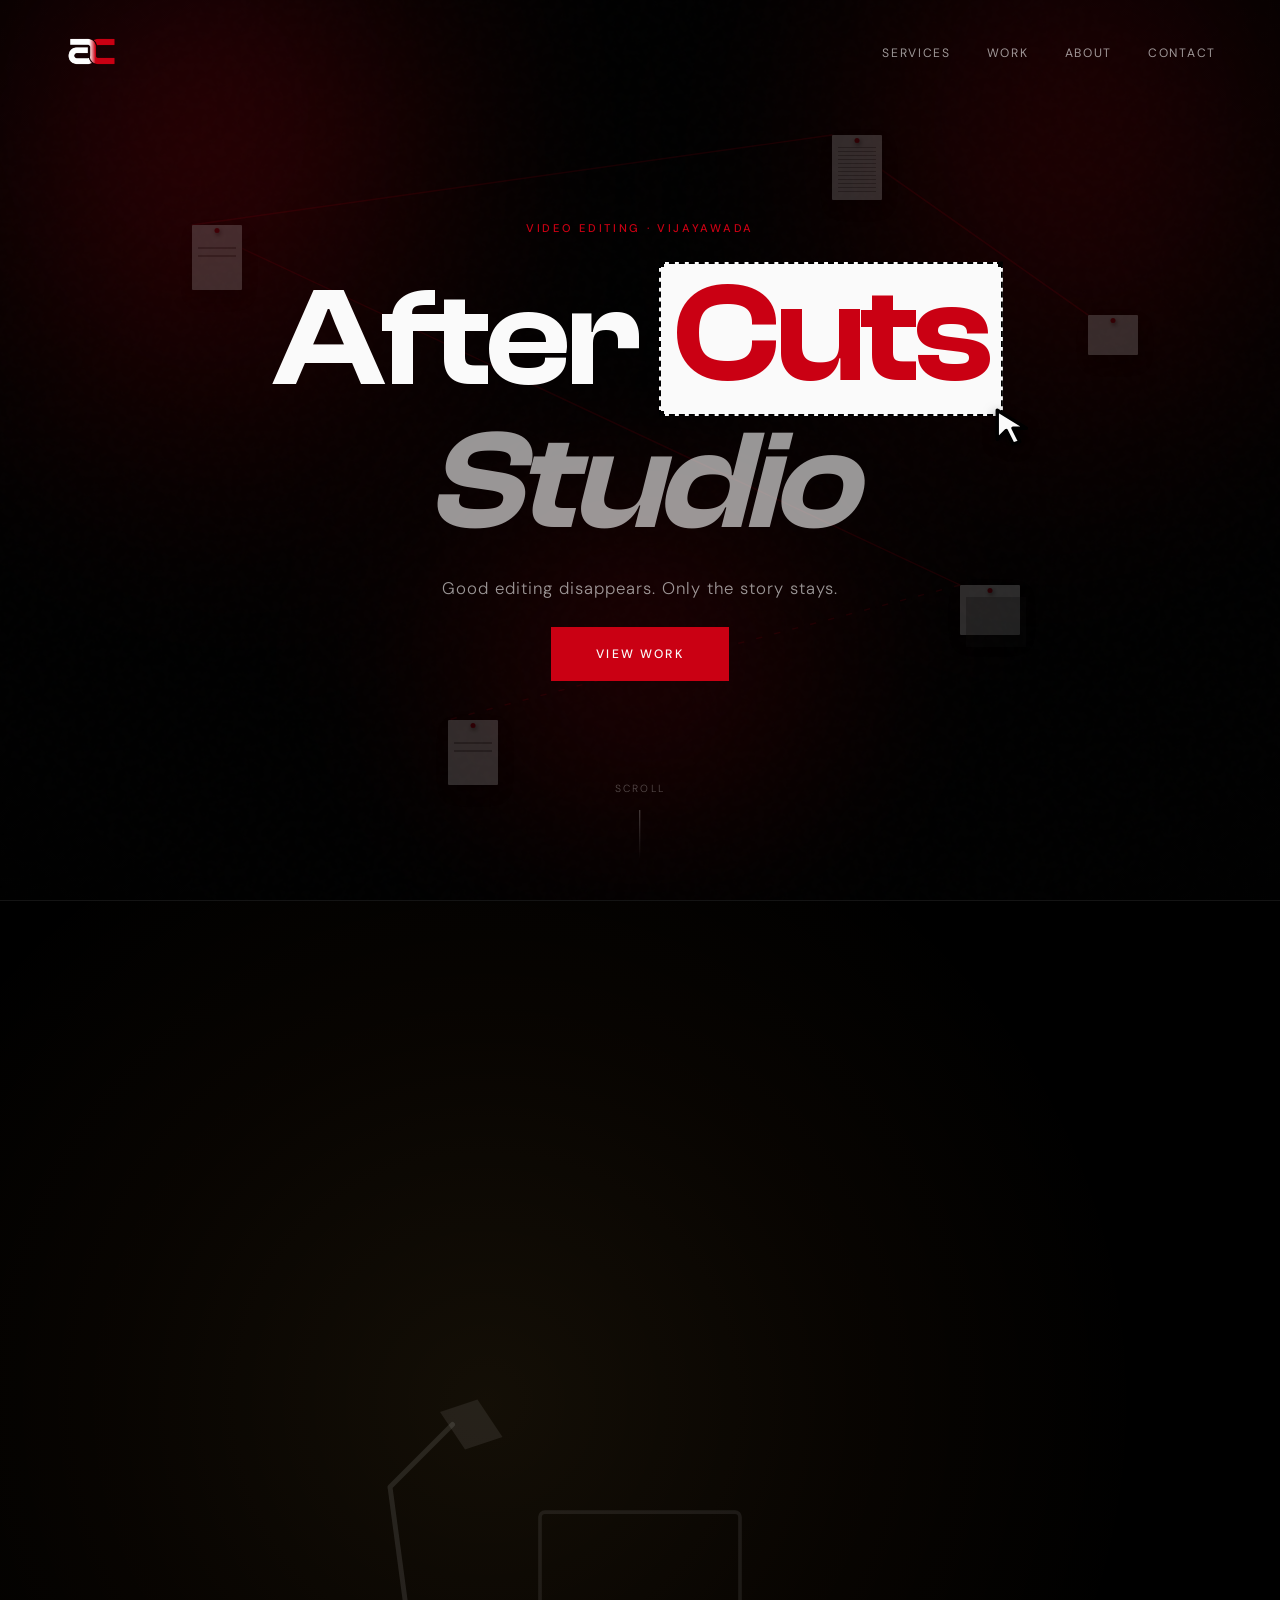
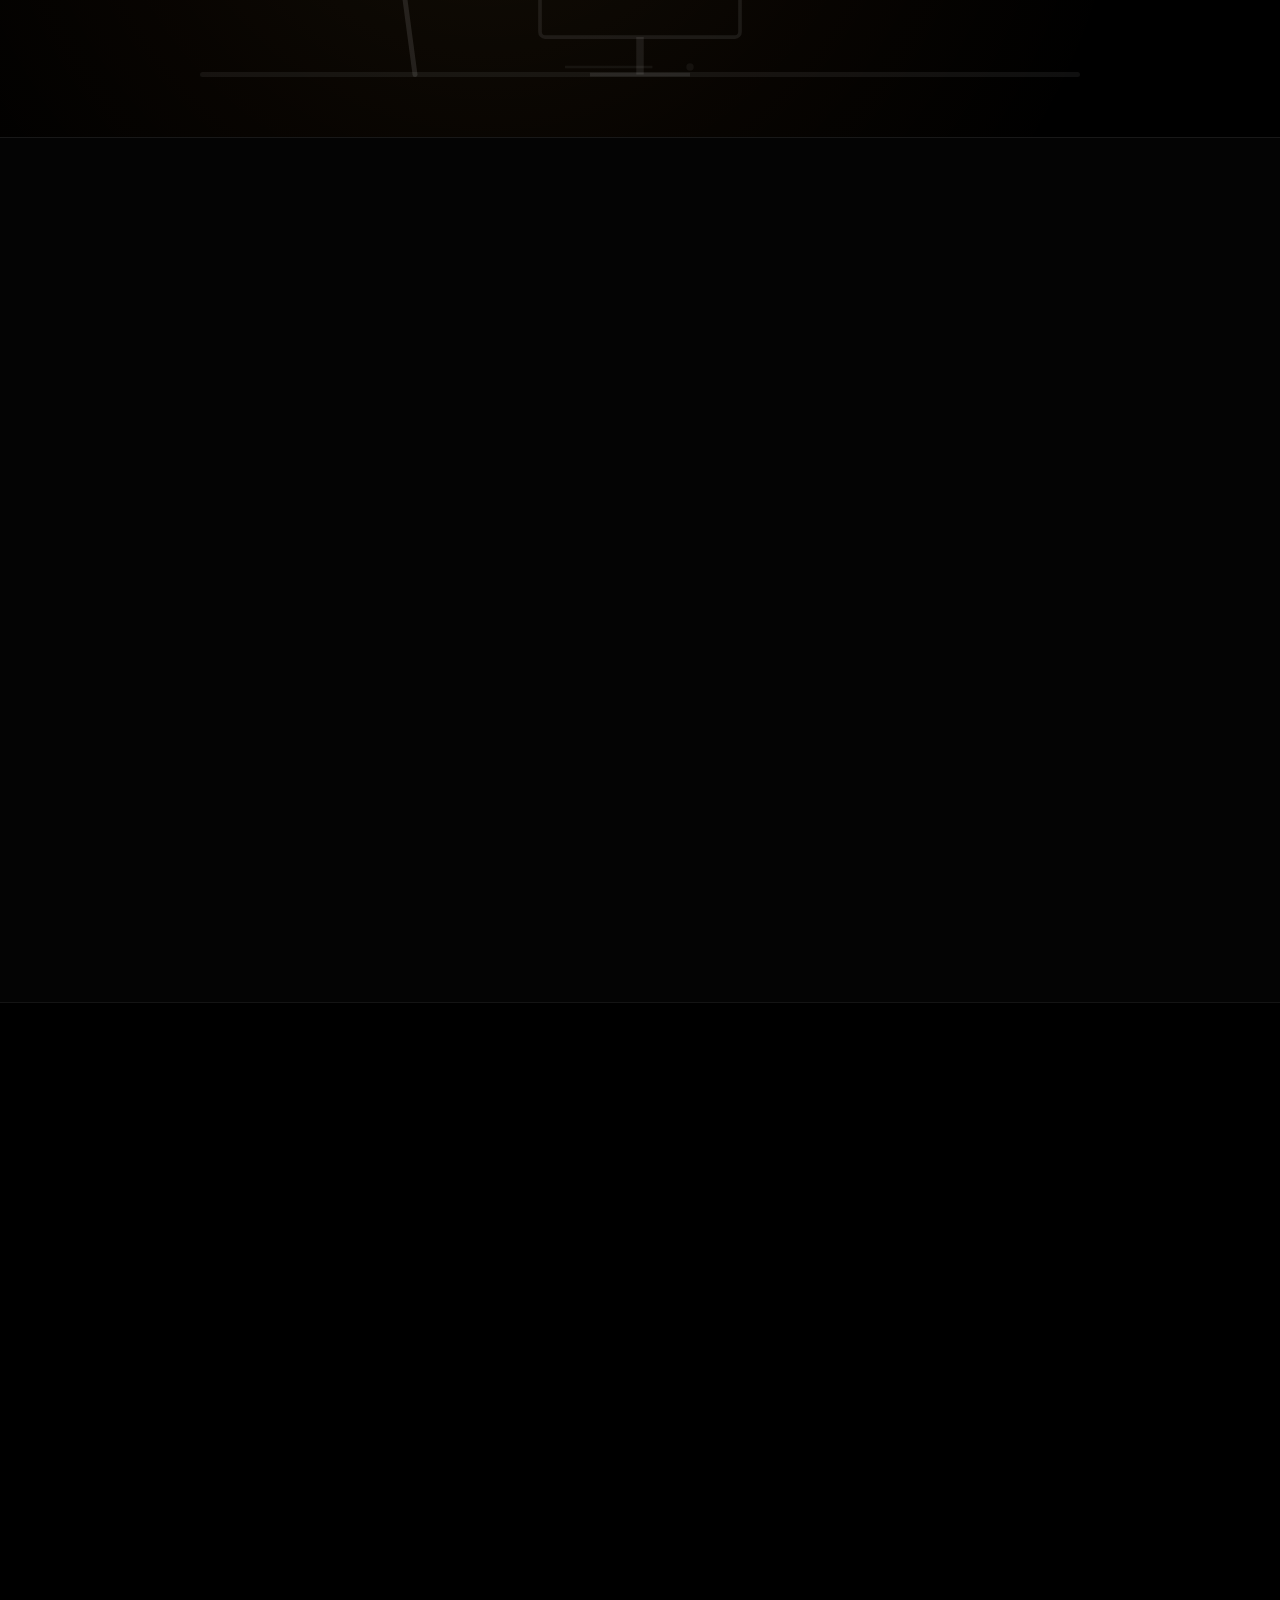
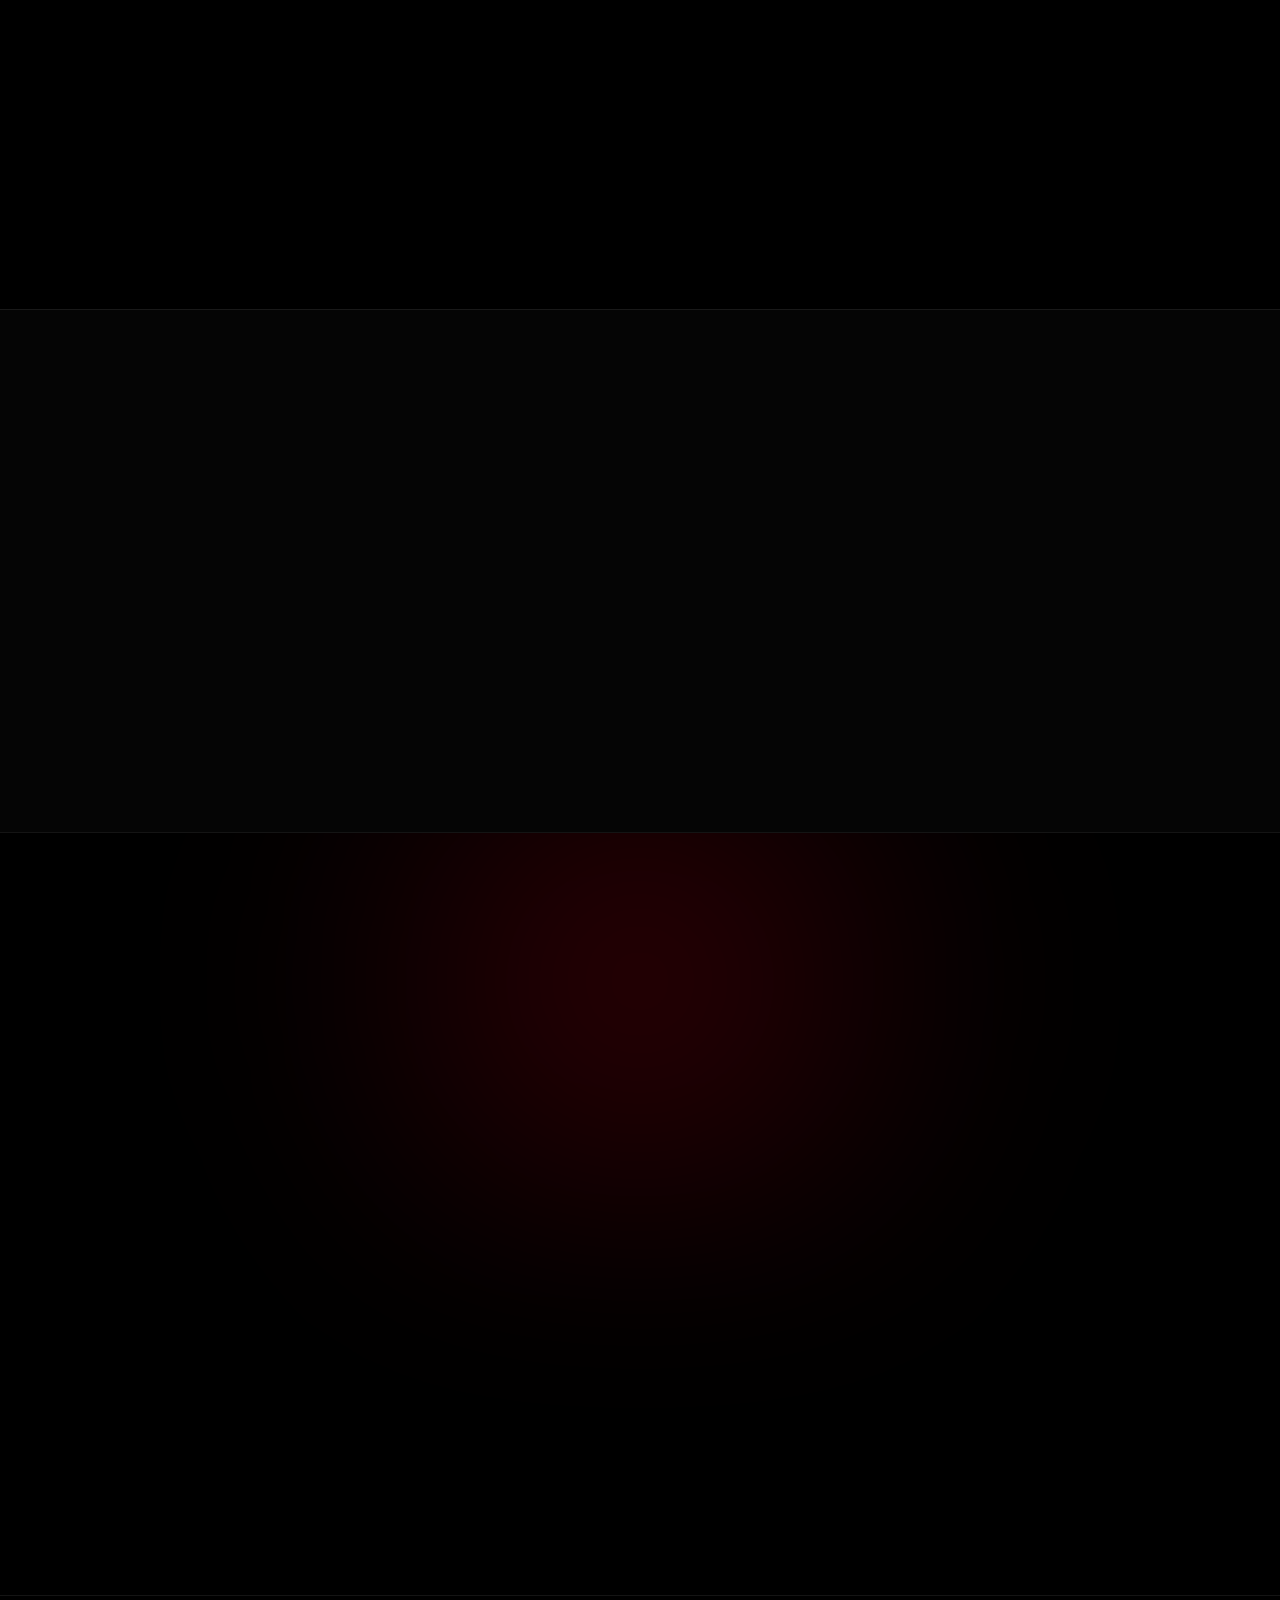
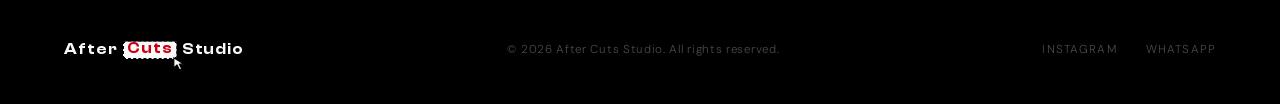
==== commit b8b9f111: "Add favicon and apple-touch-icon links Add favicon and apple-touch-icon links to index.html" ====
--- a/index.html
+++ b/index.html
@@ -10,6 +10,8 @@
   <meta name="keywords"
     content="After Cuts Studio, video editing studio, documentary editing, cinematic video editor, reels editing, shorts editor" />
   <link rel="canonical" href="https://abdulmuqeem956.github.io/After-Cuts-Studio/" />
+  <link rel="icon" type="image/png" href="favicon.png" />
+  <link rel="apple-touch-icon" href="favicon.png" />
 
   <meta property="og:type" content="website" />
   <meta property="og:url" content="https://aftercuts.studio/" />
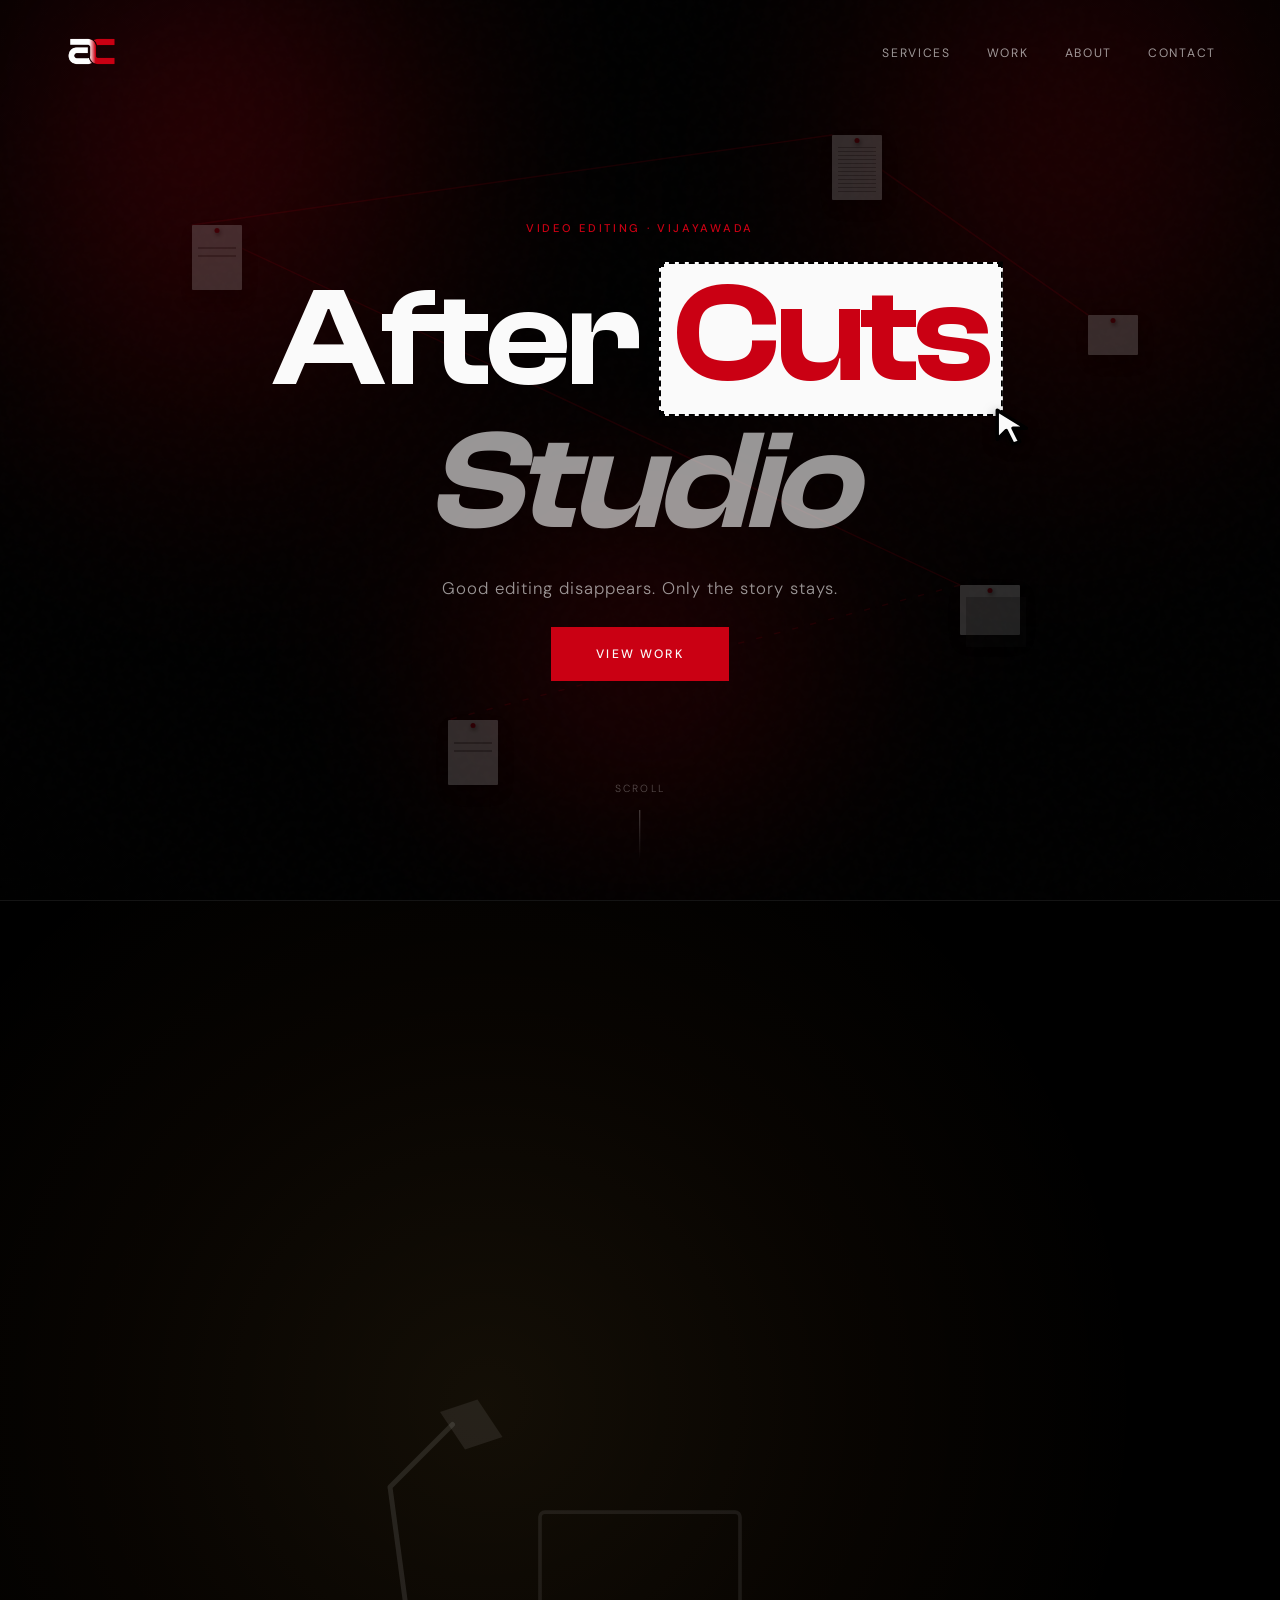
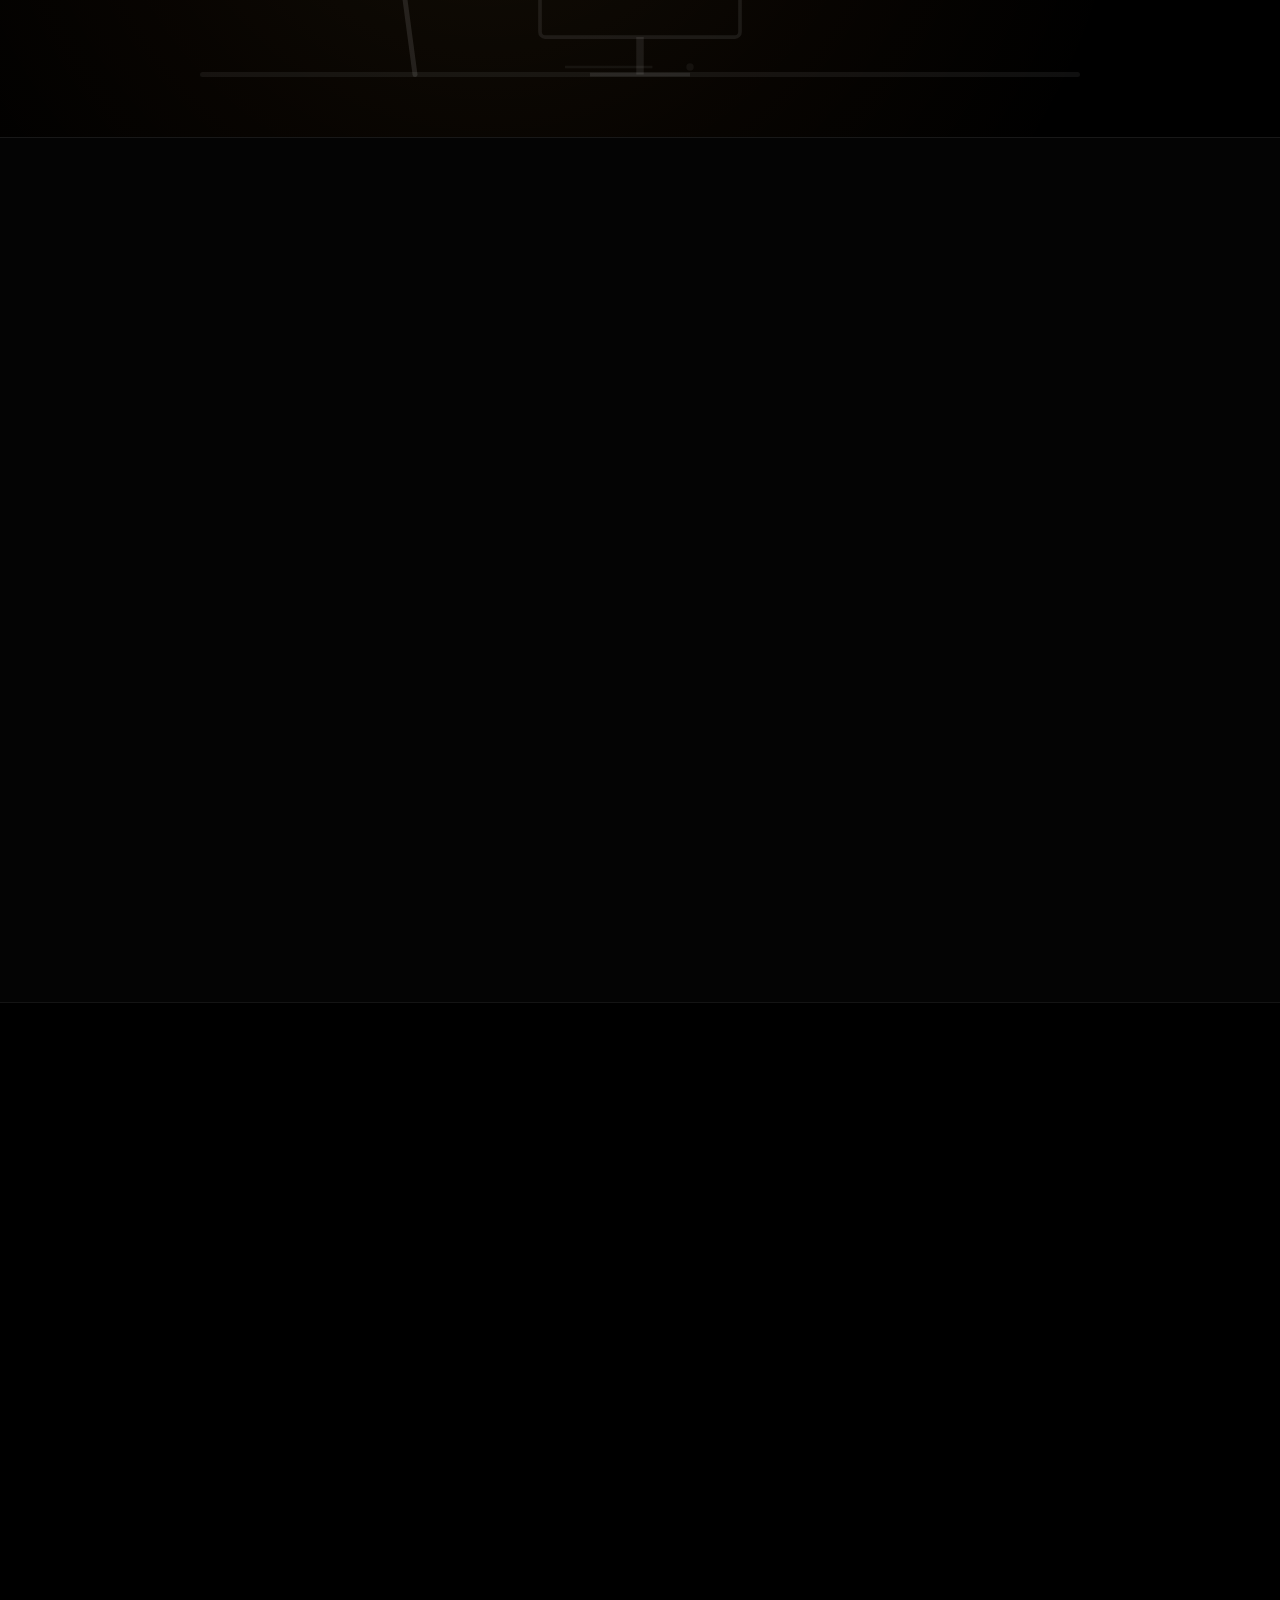
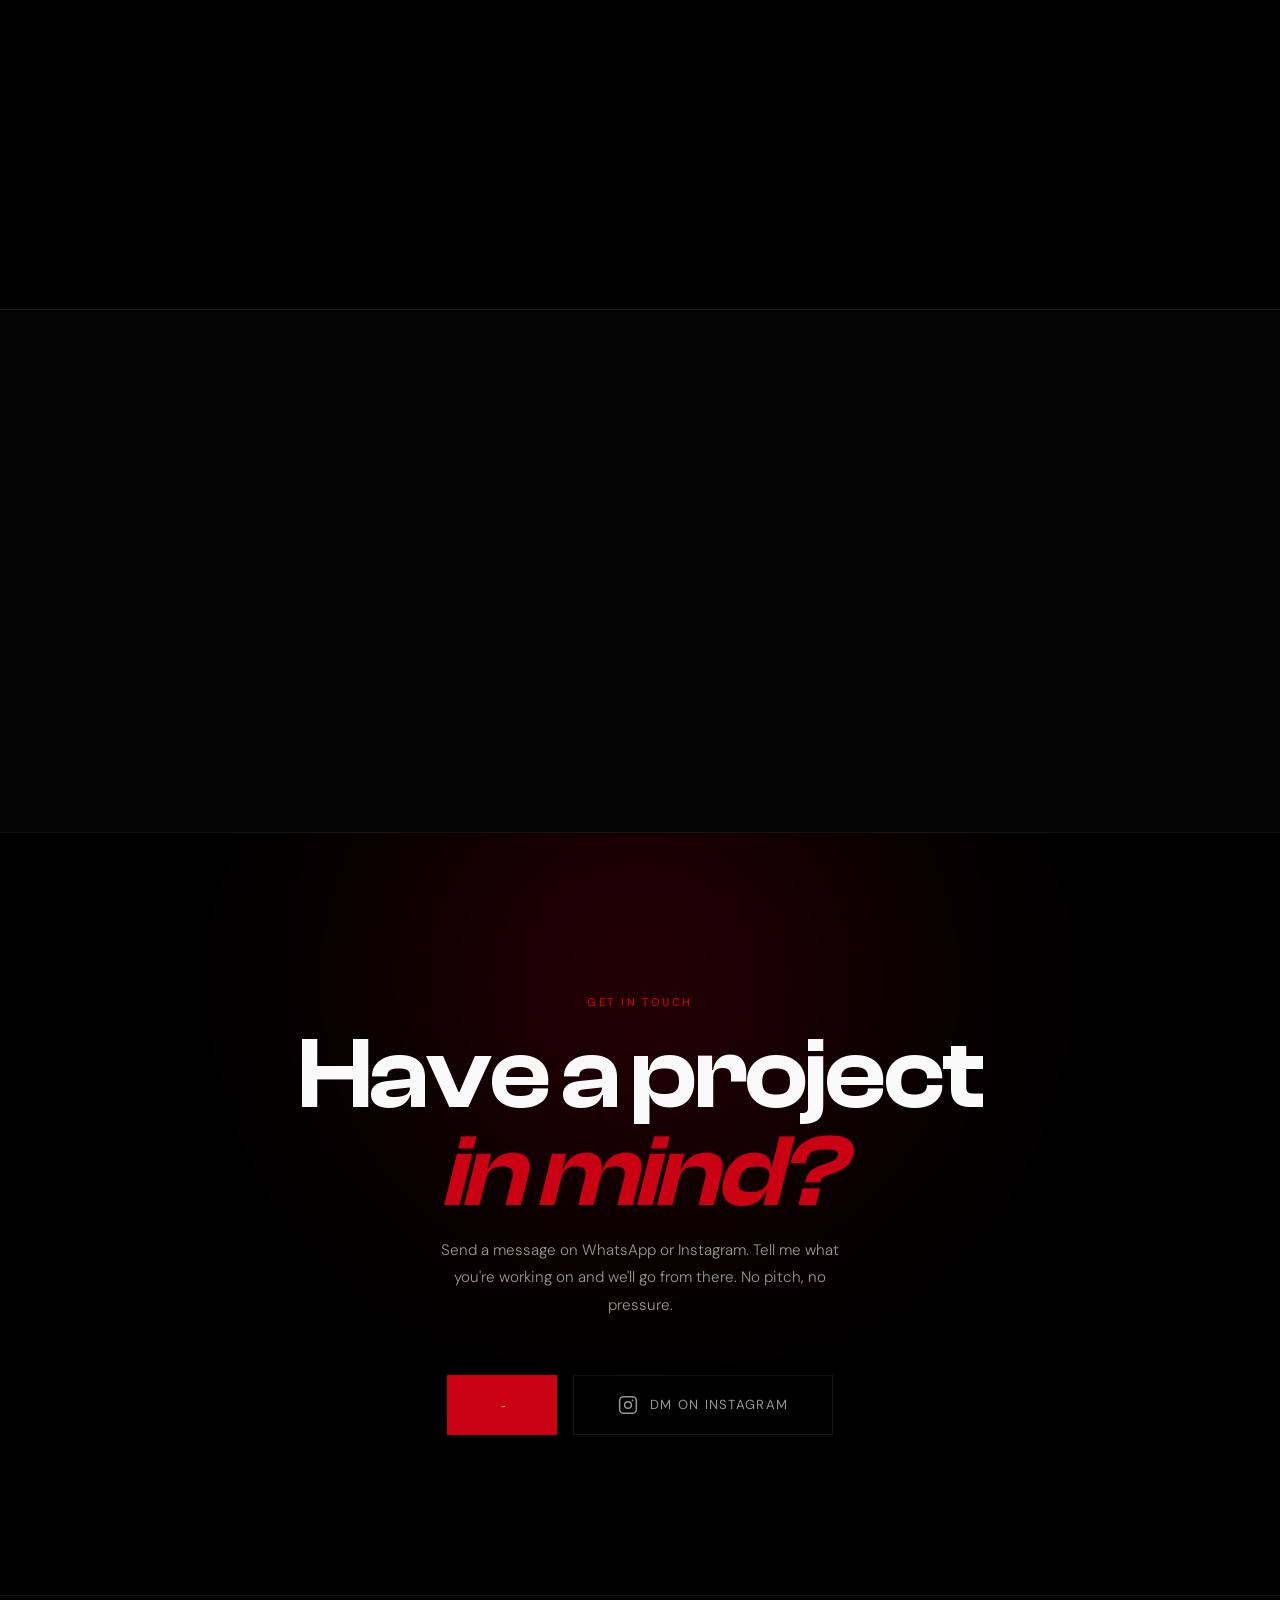
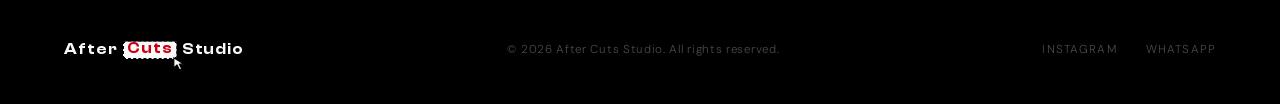
==== commit a13da26a: "Update index.html" ====
--- a/index.html
+++ b/index.html
@@ -10,9 +10,11 @@
   <meta name="keywords"
     content="After Cuts Studio, video editing studio, documentary editing, cinematic video editor, reels editing, shorts editor" />
   <link rel="canonical" href="https://abdulmuqeem956.github.io/After-Cuts-Studio/" />
-  <link rel="icon" type="image/png" href="favicon.png" />
-  <link rel="apple-touch-icon" href="favicon.png" />
-
+ <!-- Custom Brand Profile Favicon -->
+  <link rel="icon" type="image/png" href="./favicon.png" />
+  <link rel="shortcut icon" type="image/png" href="./favicon.png" />
+  <link rel="apple-touch-icon" href="./favicon.png" />
+  
   <meta property="og:type" content="website" />
   <meta property="og:url" content="https://aftercuts.studio/" />
   <meta property="og:title" content="After Cuts Studio — Video Editing That Feels Real" />
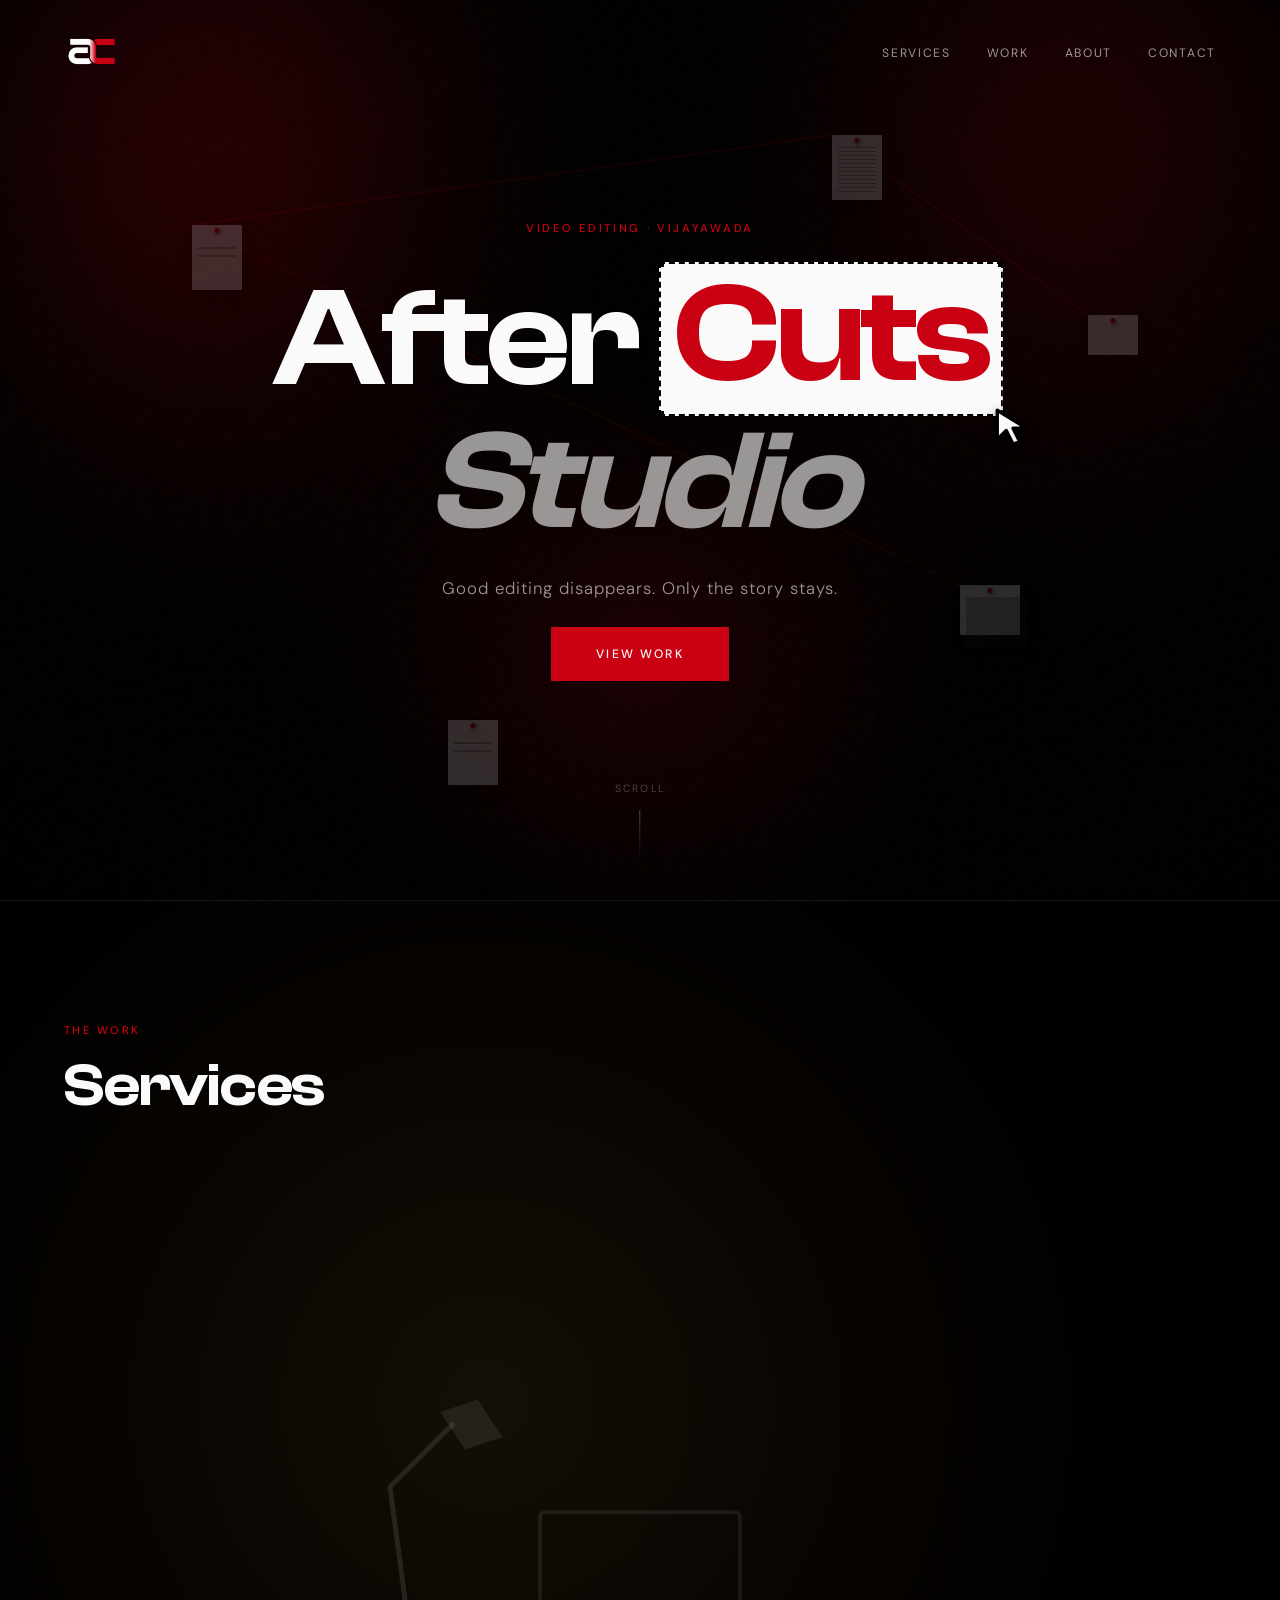
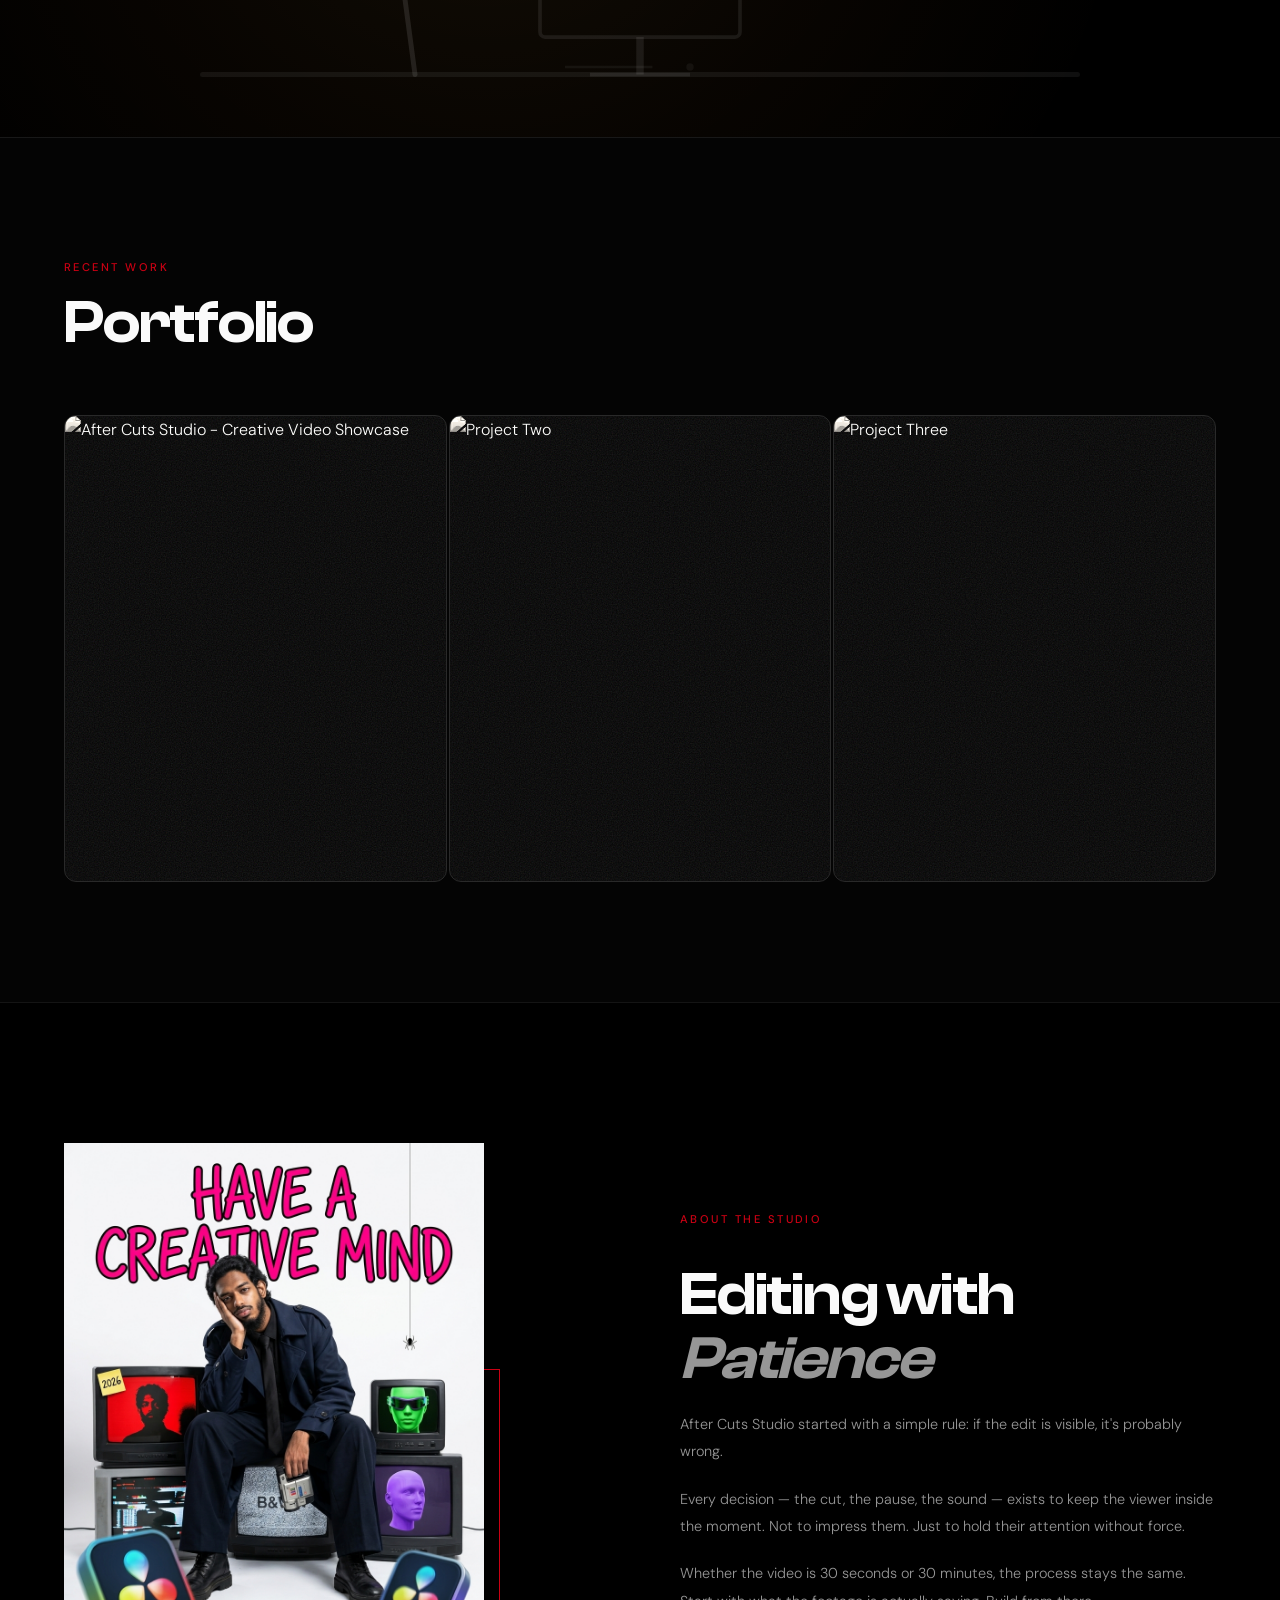
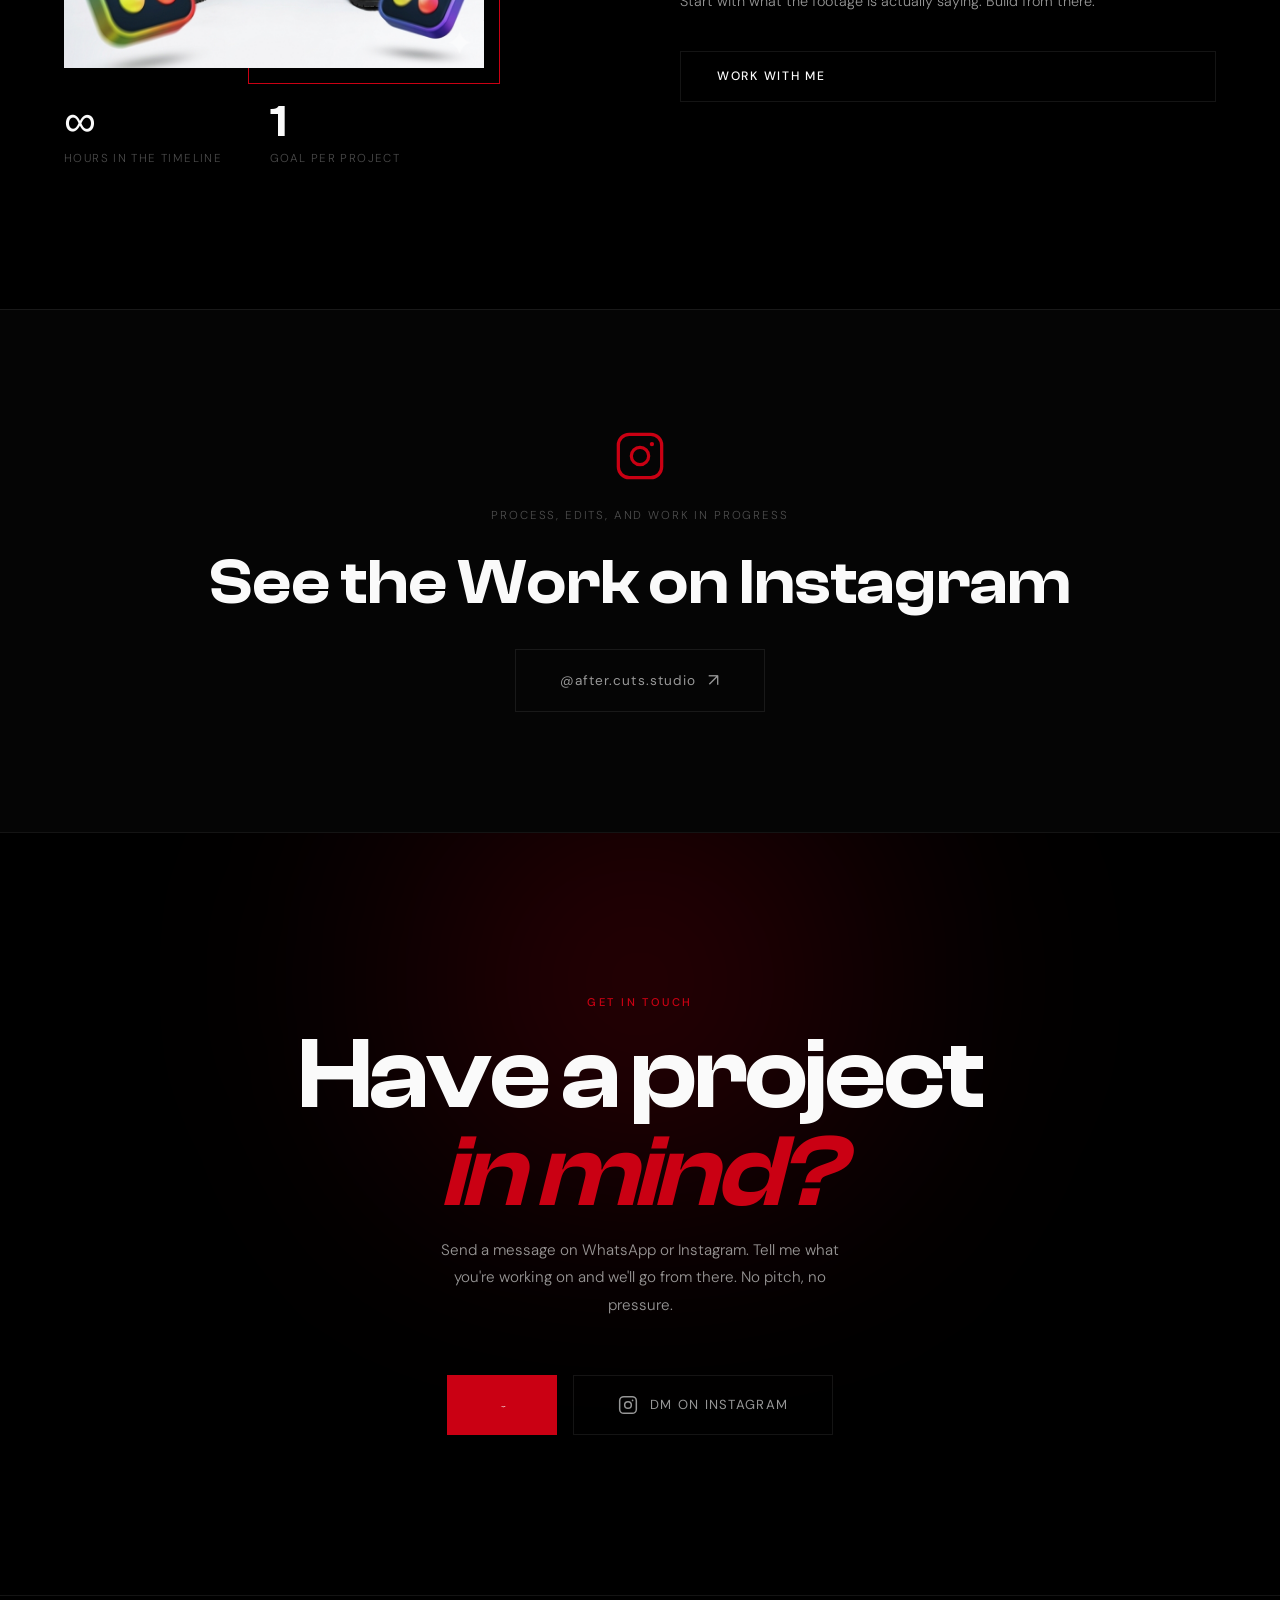
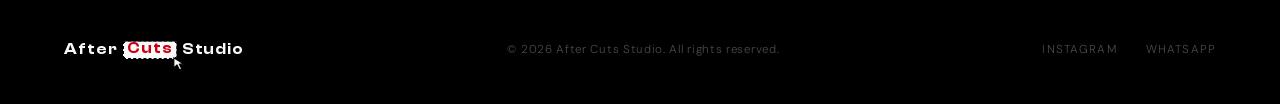
==== commit 62635c06: "Remove YouTube links from portfolio items Updated portfolio links to remove YouTube URLs." ====
--- a/index.html
+++ b/index.html
@@ -295,7 +295,7 @@
               </div>
             </div>
           </div>
-          <a href="https://www.youtube.com/watch?v=dQw4w9WgXcQ" class="portfolio-link" target="_blank" rel="noopener"></a>
+          <a href="" class="portfolio-link" target="_blank" rel="noopener"></a>
         </div>
 
         <!-- REPLACE: data-video & href with your actual YouTube video ID -->
@@ -314,7 +314,7 @@
               </div>
             </div>
           </div>
-          <a href="https://www.youtube.com/watch?v=dQw4w9WgXcQ" class="portfolio-link" target="_blank" rel="noopener"></a>
+          <a href="" class="portfolio-link" target="_blank" rel="noopener"></a>
         </div>
 
       </div>
